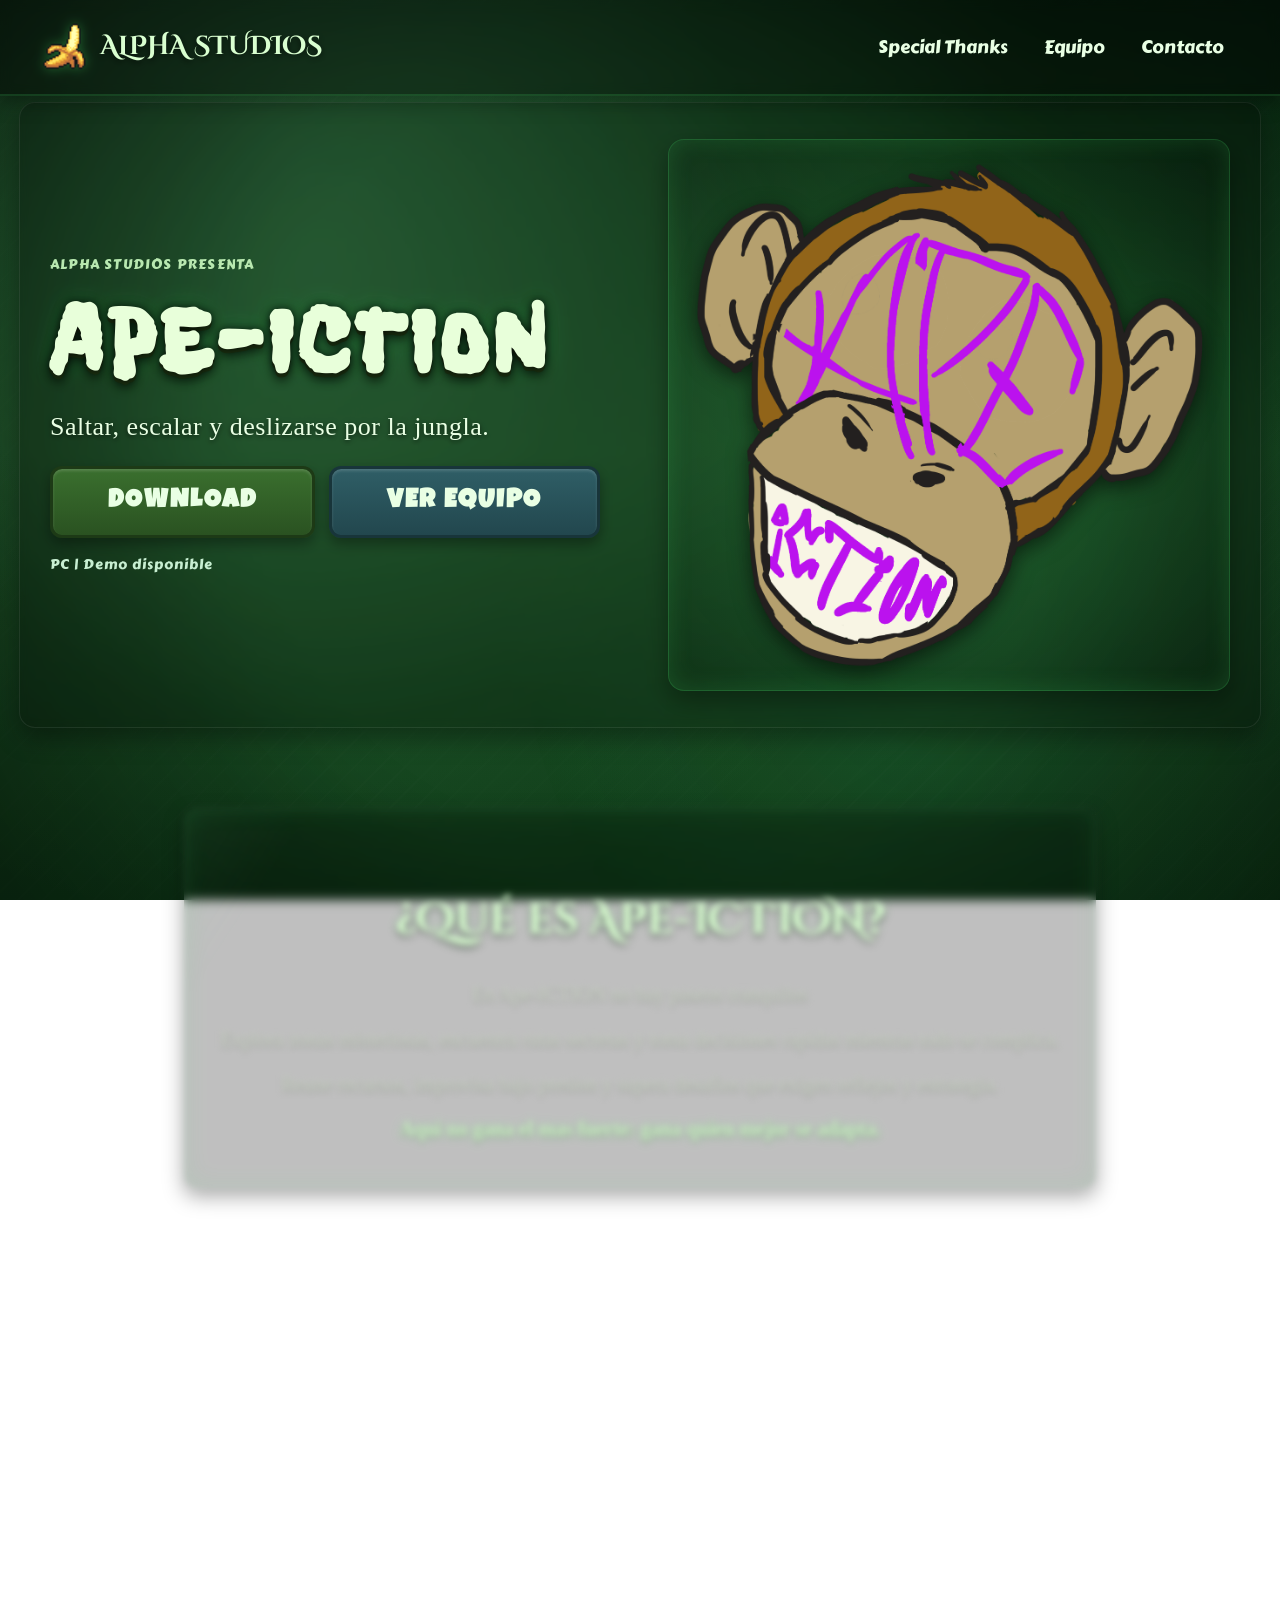
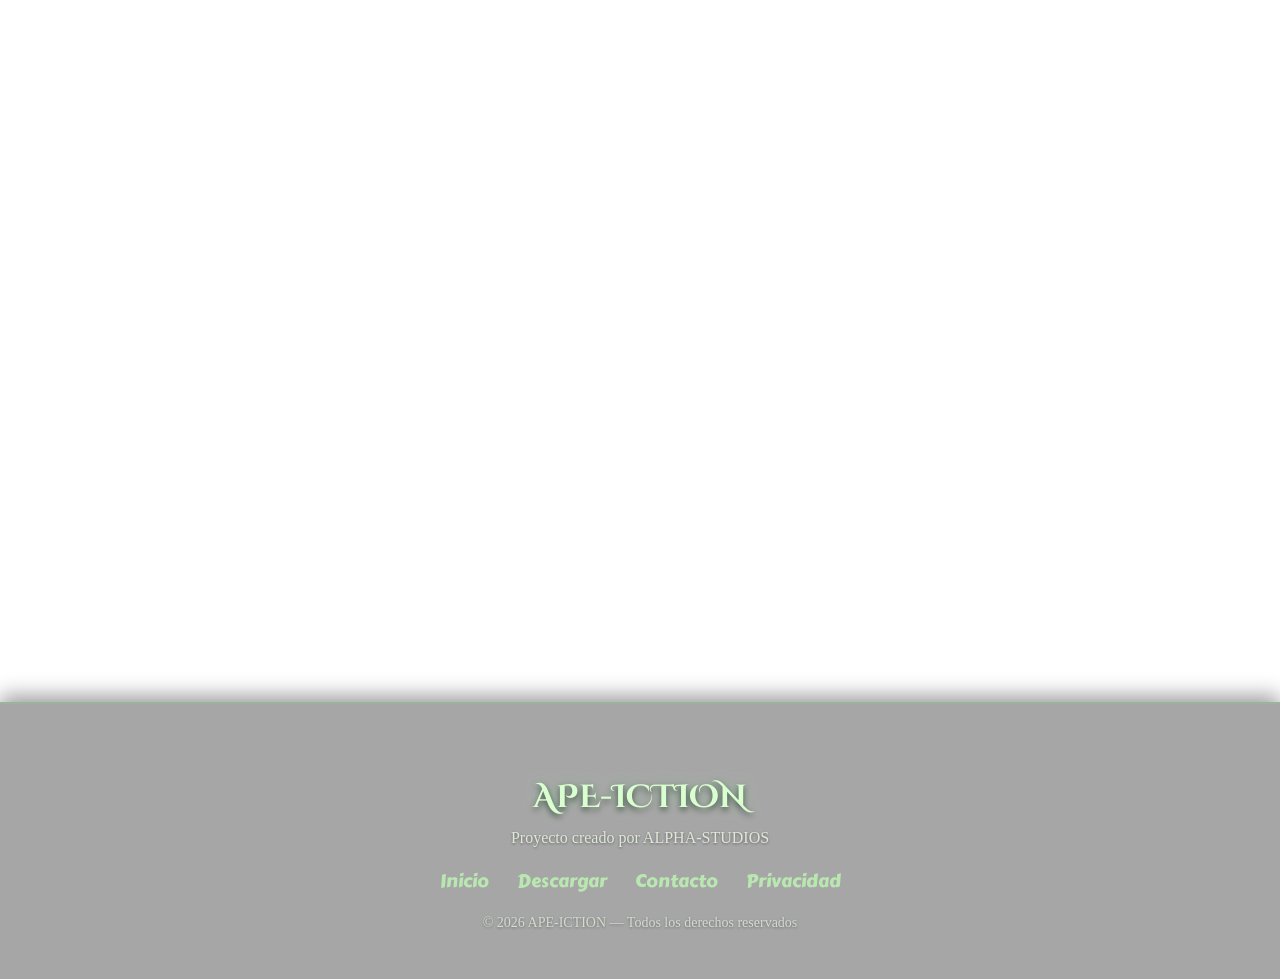
==== index.html @ f4380180 "Merge branch 'main' of https://github.com/apeiction-git/apeiction-git.github.io" ====
<!DOCTYPE html>
<html lang="en">
<head>
    <meta charset="UTF-8">
    <meta name="viewport" content="width=device-width, initial-scale=1.0">
    <title>Ape-ICTION | Main </title>

                <!--                RECURSOS IMPORTADOS                    -->
    <link href="https://fonts.googleapis.com/css2?family=Freckle+Face&display=swap" rel="stylesheet">
    <link href="https://fonts.googleapis.com/css2?family=Cinzel+Decorative:wght@700&display=swap" rel="stylesheet">
    <link href="https://fonts.googleapis.com/css2?family=Rakkas&display=swap" rel="stylesheet">
    <link href="https://fonts.googleapis.com/css2?family=Ceviche+One&display=swap" rel="stylesheet">
    <link href="https://fonts.googleapis.com/css2?family=Carter+One&display=swap" rel="stylesheet">
    <link href="https://fonts.googleapis.com/css2?family=Bangers&display=swap" rel="stylesheet">
    <link href="https://fonts.googleapis.com/css2?family=Anton&display=swap" rel="stylesheet">
    <link href="https://fonts.googleapis.com/css2?family=Luckiest+Guy&display=swap" rel="stylesheet">

                <!----------------------------------------------------------->

    <link rel="stylesheet" href="styles.css" />
    



    <link rel="icon" type="image/png" href="Images/Banana_Peeled.png">

</head>

<header id="Main-Navbar">
    <div class="navbar-container">
        <div class="navbar-logo">
            <img src="Images/Banana_Peeled.png" alt="Logo Alfa Studios">
            <h1>ALPHA STUDIOS</h1>
        </div>

        <nav class="navbar-links">
            <a href="SpecialThanks.html">Special Thanks</a>
            <a href="Equipo.html">Equipo</a>
            <a href="Contacto.html">Contacto</a>
        </nav>
    </div>
</header>


<body>

    <!-- HERO PRINCIPAL -->
    <section id="Main-Div" data-reveal>
        <div class="hero-content">
            <p class="hero-kicker">ALPHA STUDIOS PRESENTA</p>
            <h1 id="Main-Title">APE-ICTION</h1>
            <p id="Main-Subtitle">Saltar, escalar y deslizarse por la jungla.</p>

            <div class="hero-actions">
                <a class="jungle-btn" href="ape-iction-demo.zip" download="ape-iction-demo.zip">DOWNLOAD</a>
                <a class="jungle-btn secondary" href="Equipo.html">VER EQUIPO</a>
            </div>

            <p class="hero-status">PC | Demo disponible</p>
        </div>

        <div class="hero-visual">
            <img id="Main-Logo" src="Images/IMG 3.0 sin fondo.png" alt="Logo Ape-ICTION">
        </div>
    </section>


    <div id="ResumeMain-Div" data-reveal>
        <h2>¿Qué es Ape-ICTION?</h2>
        <p class="resume-text">
            <span class="resume-line">                      En Ape-ICTION no hay paseos tranquilos                                            </span>
            <span class="resume-line">Explora zonas misteriosas, encuentra rutas secretas y toma decisiones rapidas mientras todo se complica.</span>
            <span class="resume-line">Reune recursos, improvisa bajo presion y supera desafios que exigen reflejos y estrategia.              </span>
            <span class="resume-line resume-highlight">Aqui no gana el mas fuerte: gana quien mejor se adapta.                                </span>
        </p>
    </div>

    <section id="Main-Gallery" data-reveal>
        <div class="gallery-header">
            <h2>Galería</h2>
        </div>

        <div class="gallery-slider" data-gallery>
            <button class="gallery-nav prev" type="button" data-gallery-prev aria-label="Imagen anterior">‹</button>

            <div class="gallery-track" data-gallery-track>
                <article class="gallery-slide active">
                    <img src="Images/gallery-1.jpg" alt="Escena de juego 1">
                </article>
                <article class="gallery-slide">
                    <img src="Images/gallery-2.jpg" alt="Escena de juego 2">
                </article>
                <article class="gallery-slide">
                    <img src="Images/gallery-3.jpg" alt="Escena de juego 3">
                </article>
                <article class="gallery-slide">
                    <img src="Images/gallery-4.jpg" alt="Escena de juego 4">
                </article>
                <article class="gallery-slide">
                    <img src="Images/gallery-5.jpg" alt="Escena de juego 5">
                </article>
            </div>

            <button class="gallery-nav next" type="button" data-gallery-next aria-label="Imagen siguiente">›</button>
        </div>

        <div class="gallery-dots" data-gallery-dots></div>
    </section>

    <section id="Main-CTA-Double" data-reveal>
        <h2>¿Listo para entrar en la jungla?</h2>
        <p>Descarga el juego o conoce al equipo detrás de APE-ICTION.</p>
        <div class="cta-double-actions">
            <a class="jungle-btn" href="ape-iction-demo.zip" download="ape-iction-demo.zip">DOWNLOAD</a>
            <a class="jungle-btn secondary" href="Equipo.html">VER EQUIPO</a>
        </div>
    </section>

    <div id="Gallery-Lightbox" class="gallery-lightbox" aria-hidden="true">
        <button class="lightbox-close" type="button" data-lightbox-close aria-label="Cerrar galeria">×</button>
        <button class="lightbox-nav prev" type="button" data-lightbox-prev aria-label="Imagen anterior">‹</button>
        <img id="Lightbox-Image" src="" alt="Vista ampliada de galeria">
        <button class="lightbox-nav next" type="button" data-lightbox-next aria-label="Imagen siguiente">›</button>
    </div>

</body>

<footer id="Main-Footer">
    <div class="footer-content">
        <h3>APE-ICTION</h3>

        <p>Proyecto creado por ALPHA-STUDIOS</p>

        <div class="footer-links">
            <a href="#">Inicio</a>
            <a href="ape-iction-demo.zip" download="ape-iction-demo.zip">Descargar</a>
            <a href="Contacto.html">Contacto</a>
            <a href="Privacidad.html">Privacidad</a>
        </div>

        <p class="footer-copy"> © 2026 APE-ICTION — Todos los derechos reservados </p>
    </div>
</footer>


<script src="scripts.js"> </script>
</html>
---- styles.css ----
body 
{
    margin: 0;
    background:
        radial-gradient(circle at 14% 10%, rgba(120, 255, 160, 0.2), transparent 36%),
        radial-gradient(circle at 88% 18%, rgba(50, 205, 120, 0.17), transparent 34%),
        radial-gradient(circle at 50% 120%, rgba(70, 230, 130, 0.12), transparent 42%),
        linear-gradient(180deg, #0b2e13, #1a4d22, #0f3a18);
    background-size: 160% 160%, 145% 145%, 170% 170%, 100% 100%;
    animation: gradientWaves 46s ease-in-out infinite alternate;
    padding-top: 60px; /* ajusta según la altura real del navbar */
    background-attachment: fixed;
    position: relative;
    overflow-x: hidden;
}

body::before {
    content: "";
    position: fixed;
    inset: 0;
    pointer-events: none;
    z-index: -1;
    background:
        radial-gradient(circle at 25% 30%, rgba(140, 255, 175, 0.14), transparent 42%),
        radial-gradient(circle at 75% 70%, rgba(90, 235, 150, 0.12), transparent 40%),
        radial-gradient(circle at center, transparent 56%, rgba(0, 0, 0, 0.3) 100%);
    opacity: 0.85;
    animation: ambientShift 58s ease-in-out infinite alternate;
}

body::after {
    content: "";
    position: fixed;
    inset: 0;
    pointer-events: none;
    z-index: -1;
    background-image:
        radial-gradient(
            circle at center,
            rgba(0, 0, 0, 0) 50%,
            rgba(0, 0, 0, 0.2) 68%,
            rgba(0, 0, 0, 0.38) 100%
        ),
        repeating-linear-gradient(
            135deg,
            rgba(255, 255, 255, 0.015) 0,
            rgba(255, 255, 255, 0.015) 2px,
            transparent 2px,
            transparent 18px
        );
    opacity: 0.58;
    animation: vignettePulse 12s ease-in-out infinite;
}

/* Relleno lateral para evitar vacio visual */
body {
    --side-fill-width: clamp(90px, 12vw, 240px);
}

body > * {
    position: relative;
    z-index: 1;
}

body::selection {
    background: rgba(120, 255, 160, 0.3);
}

html::before,
html::after {
    content: "";
    position: fixed;
    top: 0;
    bottom: 0;
    width: var(--side-fill-width);
    pointer-events: none;
    z-index: 0;
    opacity: 0.72;
    animation: sideGlowDrift 18s ease-in-out infinite alternate;
}

html::before {
    left: 0;
    background:
        linear-gradient(to right, rgba(3, 22, 8, 0.72), rgba(3, 22, 8, 0.28) 58%, transparent 100%),
        radial-gradient(circle at 0% 28%, rgba(120, 255, 160, 0.22), transparent 52%),
        radial-gradient(circle at 18% 78%, rgba(70, 210, 130, 0.16), transparent 56%),
        radial-gradient(62px 190px at 15% 18%, rgba(145, 255, 185, 0.18), transparent 75%),
        radial-gradient(74px 220px at 10% 54%, rgba(120, 245, 165, 0.16), transparent 78%),
        radial-gradient(60px 180px at 17% 84%, rgba(135, 255, 180, 0.13), transparent 74%);
}

html::after {
    right: 0;
    background:
        linear-gradient(to left, rgba(3, 22, 8, 0.72), rgba(3, 22, 8, 0.28) 58%, transparent 100%),
        radial-gradient(circle at 100% 34%, rgba(120, 255, 160, 0.2), transparent 52%),
        radial-gradient(circle at 84% 76%, rgba(70, 210, 130, 0.14), transparent 56%),
        radial-gradient(62px 190px at 85% 22%, rgba(145, 255, 185, 0.16), transparent 75%),
        radial-gradient(74px 220px at 90% 58%, rgba(120, 245, 165, 0.14), transparent 78%),
        radial-gradient(60px 180px at 83% 86%, rgba(135, 255, 180, 0.12), transparent 74%);
    animation-delay: 2.6s;
}

@keyframes ambientShift {
    0% {
        transform: translate3d(0, 0, 0) scale(1);
        opacity: 0.78;
    }
    100% {
        transform: translate3d(0, -12px, 0) scale(1.04);
        opacity: 0.95;
    }
}

@keyframes gradientWaves {
    0% {
        background-position: 0% 0%, 100% 0%, 50% 100%, 0% 0%;
    }
    50% {
        background-position: 35% 20%, 70% 30%, 45% 85%, 0% 0%;
    }
    100% {
        background-position: 55% 35%, 50% 45%, 60% 70%, 0% 0%;
    }
}

@keyframes vignettePulse {
    0%, 100% {
        transform: scale(1);
        opacity: 0.55;
    }
    50% {
        transform: scale(1.06);
        opacity: 0.82;
    }
}

@keyframes sideGlowDrift {
    0% {
        opacity: 0.62;
        filter: saturate(0.95);
    }
    100% {
        opacity: 0.82;
        filter: saturate(1.08);
    }
}

#Main-Navbar {
    width: 100%;
    background: rgba(0, 0, 0, 0.45);
    backdrop-filter: blur(6px);
    border-bottom: 2px solid rgba(80, 255, 120, 0.15);
    box-shadow: 0 4px 20px rgba(0,0,0,0.4);
    position: fixed;
    top: -100px; /* oculto inicialmente */
    left: 0;
    z-index: 1000;
    transition: top 0.4s ease-in-out;
}

/* Cuando está visible */
#Main-Navbar.visible {
    top: 0;
}

/* CONTENEDOR */
.navbar-container {
    max-width: 1200px;
    margin: 0 auto;
    padding: 12px 30px;
    display: flex;
    justify-content: space-between;
    align-items: center;
}

/* LOGO */
.navbar-logo {
    display: flex;
    align-items: center;
    gap: 10px;
}

.navbar-logo img {
    width: 50px;
    height: auto;
    filter: drop-shadow(0 0 6px rgba(80,255,120,0.3));
}

.navbar-logo h1 {
    font-family: 'Cinzel Decorative', serif;
    font-size: 26px;
    color: #d9ffd0;
    text-shadow: 0 2px 6px rgba(0,0,0,0.6);
}

/* ENLACES */
.navbar-links a {
    color: #e9ffe4;
    font-family: 'Carter One', cursive;
    text-decoration: none;
    margin: 0 16px;
    font-size: 18px;
    transition: color 0.25s ease, text-shadow 0.25s ease;
}

.navbar-links a:hover {
    color: #d9ffd0;
    text-shadow: 0 0 10px rgba(80,255,120,0.35);
}

/* RESPONSIVE */
@media (max-width: 768px) {
    .navbar-container {
        flex-direction: column;
        gap: 10px;
    }

    .navbar-links a {
        display: block;
        margin: 8px 0;
    }
}


#Main-Div
{
    max-width: 1180px;
    margin: 42px auto 0;
    padding: 36px 30px;
    display: grid;
    grid-template-columns: 1.05fr 1fr;
    gap: 28px;
    align-items: center;
    background: rgba(0, 0, 0, 0.24);
    backdrop-filter: blur(4px);
    border: 1px solid rgba(255, 255, 255, 0.08);
    border-radius: 16px;
    box-shadow: 0 10px 24px rgba(0,0,0,0.35);
}

.hero-content {
    text-align: left;
    animation: heroContentIn 0.9s ease-out both;
}

.hero-kicker {
    margin: 0 0 10px;
    color: #b8e8b0;
    font-family: 'Carter One', cursive;
    letter-spacing: 1.2px;
    font-size: 14px;
    opacity: 0;
    animation: heroItemIn 0.7s ease-out 0.15s forwards;
}


#Main-Title 
{
    font-family: 'Freckle Face', cursive;
    font-size: 92px;
    color: #e8ffda; /* verde muy claro */
    text-align: left;


    /* Separación y presencia */
    letter-spacing: 5px;
    margin: 0 0 14px;

    /* Sombra profunda estilo logo */
    text-shadow:
        0 0 10px rgba(0, 0, 0, 0.8),
        0 4px 0 #1a2f10,
        0 8px 12px rgba(0, 0, 0, 0.6),
        0 0 25px rgba(50, 255, 100, 0.2);

    /* Efecto de relieve */
    filter: drop-shadow(0 6px 4px rgba(0,0,0,0.6));
    transform: translateY(0);
    transition: all 0.25s ease-out;
    opacity: 0;
    animation: heroItemIn 0.75s ease-out 0.28s forwards;
}

/* OPCIONAL: efecto hover para darle vida */
#Main-Title:hover 
{
    text-shadow:
        0 0 14px rgba(0, 0, 0, 0.9),
        0 4px 0 #1a2f10,
        0 10px 16px rgba(0, 0, 0, 0.7),
        0 0 35px rgba(80, 255, 120, 0.35);

    transform: translateY(-4px);
}


#Main-Logo {
    width: 100%;
    max-width: 560px;
    display: block;
    margin: 0 auto;

    /* Sombra profesional */
    filter: drop-shadow(0 6px 10px rgba(0,0,0,0.55));

    /* Borde suave para integrarlo con el fondo */
    border-radius: 12px;

    /* Transición para hover */
    transition: transform 0.25s ease, filter 0.25s ease;

    margin-bottom: 0;
}

/* Hover elegante */
#Main-Logo:hover {
    transform: scale(1.04);
    filter: drop-shadow(0 10px 16px rgba(0,0,0,0.65));
}


/* BOTÓN ESTILO JUNGLA */
.jungle-btn {
    display: inline-block;
    padding: 20px 55px; /* MÁS GRANDE */
    font-size: 26px;    /* TEXTO MÁS GRANDE */
    font-weight: 600;
    color: #e9ffe4;
    font-family: 'Luckiest Guy', cursive;

    background: linear-gradient(180deg, #3a6f2e 0%, #2a5221 100%);
    border: 3px solid #1d3a16;
    border-radius: 12px; /* MÁS REDONDEADO */

    box-shadow:
        0 6px 14px rgba(0, 0, 0, 0.35),
        inset 0 2px 3px rgba(255, 255, 255, 0.15);

    text-decoration: none;
    letter-spacing: 2px;

    transition: all 0.25s ease;
    cursor: pointer;
}

/* HOVER */
.jungle-btn:hover {
    background: linear-gradient(180deg, #4c8a3a 0%, #356c2a 100%);
    border-color: #244d1b;

    box-shadow:
        0 8px 18px rgba(0, 0, 0, 0.45),
        inset 0 2px 4px rgba(255, 255, 255, 0.2);

    transform: translateY(-4px);
}

/* CLICK */
.jungle-btn:active {
    transform: translateY(2px);
    box-shadow:
        0 3px 8px rgba(0, 0, 0, 0.4),
        inset 0 2px 5px rgba(0, 0, 0, 0.4);
}


/* SUBTÍTULO PROFESIONAL */
#Main-Subtitle {
    color: #e9ffe4; /* blanco verdoso suave */
    font-family: 'Cinzel', serif;
    font-size: 26px;
    letter-spacing: 0.5px;
    margin: 0 0 24px;
    max-width: 520px;

    /* Sombra suave para integrarlo con el fondo */
    text-shadow: 
        0 2px 4px rgba(0,0,0,0.45),
        0 0 10px rgba(0,0,0,0.3);
    opacity: 0;
    animation: heroItemIn 0.75s ease-out 0.42s forwards;
}

.hero-actions {
    display: flex;
    flex-wrap: wrap;
    gap: 14px;
    opacity: 0;
    animation: heroItemIn 0.8s ease-out 0.56s forwards;
}

.hero-status {
    margin: 16px 0 0;
    color: #c8efd2;
    font-family: 'Carter One', cursive;
    font-size: 14px;
    letter-spacing: 1px;
    opacity: 0;
    animation: heroItemIn 0.7s ease-out 0.72s forwards;
}

.hero-visual {
    background: radial-gradient(circle at center, rgba(80,255,120,0.2), rgba(0,0,0,0.15));
    border: 1px solid rgba(80, 255, 120, 0.22);
    border-radius: 16px;
    padding: 20px;
    box-shadow: inset 0 0 24px rgba(80,255,120,0.15), 0 10px 24px rgba(0,0,0,0.35);
    animation: heroVisualIn 1s cubic-bezier(0.16, 1, 0.3, 1) 0.18s both;
}

.hero-visual #Main-Logo {
    animation: heroFloat 4.6s ease-in-out 1.15s infinite;
}

/* SECCIÓN DEBAJO DEL HERO */
#ResumeMain-Div {
    text-align: center;
    color: #dfe9d9; /* gris verdoso suave */
    max-width: 850px;
    margin: 80px auto 0;
    padding: 40px 30px;

    font-family: 'Cinzel', serif;
    font-size: 20px;
    line-height: 1.75;

    /* Fondo sutil para destacar la sección */
    background: rgba(0, 0, 0, 0.25);
    backdrop-filter: blur(4px);

    /* Borde elegante */
    border: 1px solid rgba(255, 255, 255, 0.08);
    border-radius: 12px;
    position: relative;
    overflow: hidden;

    /* Sombra profesional */
    box-shadow: 0 8px 20px rgba(0,0,0,0.35);

    /* Sombra de texto suave */
    text-shadow: 0 1px 3px rgba(0,0,0,0.45);

    /* Transición para hover */
    transition: transform 0.3s ease, box-shadow 0.3s ease, border-color 0.3s ease;
}

#ResumeMain-Div::before {
    content: "";
    position: absolute;
    inset: -120% -40%;
    background: linear-gradient(
        115deg,
        transparent 38%,
        rgba(150, 255, 185, 0.12) 50%,
        transparent 62%
    );
    transform: translateX(-45%) rotate(8deg);
    transition: transform 0.9s ease;
    pointer-events: none;
}

#ResumeMain-Div::after {
    content: "";
    position: absolute;
    inset: 0;
    border-radius: inherit;
    border: 1px solid rgba(90, 255, 140, 0.12);
    box-shadow: inset 0 0 26px rgba(80, 255, 120, 0.08);
    pointer-events: none;
}

/* Hover profesional */
#ResumeMain-Div:hover {
    transform: translateY(-6px) scale(1.01);
    border-color: rgba(130, 255, 170, 0.35);
    box-shadow: 0 14px 30px rgba(0,0,0,0.45), 0 0 24px rgba(80, 255, 120, 0.16);
}

#ResumeMain-Div:hover::before {
    transform: translateX(45%) rotate(8deg);
}

/* Título dentro de la sección */
#ResumeMain-Div h2 {
    font-family: 'Cinzel Decorative', serif;
    font-size: 42px;
    color: #d9ffd0;
    margin-bottom: 18px;

    text-shadow:
        0 3px 6px rgba(0,0,0,0.55),
        0 0 14px rgba(80,255,120,0.25);
}


/* TÍTULO DE LA SECCIÓN */
#ResumeMain-Div h2 
{
    font-family: 'Cinzel Decorative', serif;
    font-size: 42px;
    color: #d9ffd0;

    margin-bottom: 20px;

    text-shadow:
        0 3px 6px rgba(0,0,0,0.5),
        0 0 12px rgba(50,255,100,0.15);
}

.resume-text {
    margin: 0;
}

.resume-line {
    display: block;
    opacity: 0;
    transform: translateY(12px);
    animation: resumeLineIn 0.75s ease forwards;
}

.resume-line + .resume-line {
    margin-top: 10px;
}

.resume-line:nth-child(1) { animation-delay: 0.08s; }
.resume-line:nth-child(2) { animation-delay: 0.2s; }
.resume-line:nth-child(3) { animation-delay: 0.32s; }
.resume-line:nth-child(4) { animation-delay: 0.44s; }

.resume-highlight {
    color: #d9ffd0;
    font-weight: 700;
    text-shadow: 0 0 12px rgba(80,255,120,0.25), 0 1px 3px rgba(0,0,0,0.45);
    animation: resumeLineIn 0.75s ease forwards, pulseHighlight 2.4s ease-in-out 1.2s infinite;
}

@keyframes resumeLineIn {
    from {
        opacity: 0;
        transform: translateY(12px);
        filter: blur(3px);
    }
    to {
        opacity: 1;
        transform: translateY(0);
        filter: blur(0);
    }
}

@keyframes pulseHighlight {
    0%, 100% {
        text-shadow: 0 0 10px rgba(80,255,120,0.22), 0 1px 3px rgba(0,0,0,0.45);
    }
    50% {
        text-shadow: 0 0 18px rgba(120,255,160,0.42), 0 1px 3px rgba(0,0,0,0.45);
    }
}


#Main-Footer 
{
    margin-top: 80px;
    padding: 40px 20px;
    text-align: center;

    background: rgba(0, 0, 0, 0.35);
    backdrop-filter: blur(4px);

    border-top: 2px solid rgba(80, 255, 120, 0.15);

    box-shadow: 0 -6px 20px rgba(0,0,0,0.4);
}

#Main-Footer .footer-content h3 
{
    font-family: 'Cinzel Decorative', serif;
    font-size: 32px;
    color: #d9ffd0;

    margin-bottom: 10px;

    text-shadow:
        0 3px 6px rgba(0,0,0,0.55),
        0 0 14px rgba(80,255,120,0.25);
}

#Main-Footer p 
{
    font-family: 'Cinzel', serif;
    color: #dfe9d9;
    font-size: 16px;
    margin: 8px 0;
    text-shadow: 0 1px 3px rgba(0,0,0,0.45);
}

#Main-Footer .footer-links 
{
    margin: 20px 0;
}

#Main-Footer .footer-links a 
{
    margin: 0 12px;
    color: #b8e8b0;
    font-family: 'Carter One', cursive;
    text-decoration: none;
    font-size: 18px;

    transition: color 0.25s ease, text-shadow 0.25s ease;
}

#Main-Footer .footer-links a:hover 
{
    color: #d9ffd0;
    text-shadow: 0 0 10px rgba(80,255,120,0.35);
}

#Main-Footer .footer-copy 
{
    margin-top: 20px;
    font-size: 14px;
    opacity: 0.8;
}

/* GALERIA PRINCIPAL */
#Main-Gallery {
    max-width: 1080px;
    margin: 70px auto 0;
    padding: 35px 30px 40px;
    background: rgba(0, 0, 0, 0.25);
    backdrop-filter: blur(4px);
    border: 1px solid rgba(255, 255, 255, 0.08);
    border-radius: 12px;
    box-shadow: 0 8px 20px rgba(0, 0, 0, 0.35);
}

.gallery-header {
    text-align: center;
    margin-bottom: 24px;
}

.gallery-header h2 {
    margin: 0;
    font-family: 'Cinzel Decorative', serif;
    font-size: 42px;
    color: #d9ffd0;
    text-shadow: 0 3px 6px rgba(0, 0, 0, 0.55), 0 0 14px rgba(80, 255, 120, 0.25);
}

.gallery-header p {
    margin: 8px 0 0;
    color: #dfe9d9;
    font-family: 'Cinzel', serif;
    font-size: 18px;
    text-shadow: 0 1px 3px rgba(0, 0, 0, 0.45);
}

.gallery-slider {
    position: relative;
    overflow: hidden;
    border-radius: 14px;
    border: 1px solid rgba(80, 255, 120, 0.18);
    box-shadow: 0 12px 28px rgba(0, 0, 0, 0.45);
    height: 450px;
}

.gallery-track {
    position: relative;
    height: 100%;
}

.gallery-slide {
    position: absolute;
    inset: 0;
    opacity: 0;
    transform: scale(1.04);
    transition: opacity 0.75s ease, transform 1.1s ease;
    pointer-events: none;
}

.gallery-slide.active {
    opacity: 1;
    transform: scale(1);
    pointer-events: auto;
}

.gallery-slide img {
    width: 100%;
    height: 100%;
    object-fit: cover;
    display: block;
    filter: saturate(1.06) contrast(1.02);
    cursor: zoom-in;
}

.gallery-nav {
    position: absolute;
    top: 50%;
    margin-top: -23px;
    transform: translateY(-50%);
    width: 46px;
    height: 46px;
    border-radius: 999px;
    border: 1px solid rgba(80, 255, 120, 0.35);
    background: rgba(0, 0, 0, 0.5);
    color: #e9ffe4;
    font-size: 34px;
    line-height: 1;
    cursor: pointer;
    z-index: 4;
    display: grid;
    place-items: center;
    transition: background 0.25s ease, transform 0.25s ease;
}

.gallery-nav:hover {
    background: rgba(25, 70, 35, 0.8);
    transform: translateY(-50%) scale(1.08);
}

.gallery-nav.prev {
    left: 14px;
}

.gallery-nav.next {
    right: 14px;
}

.gallery-dots {
    margin-top: 14px;
    display: flex;
    justify-content: center;
    gap: 8px;
}

.gallery-dot {
    width: 10px;
    height: 10px;
    border-radius: 999px;
    border: none;
    background: rgba(233, 255, 228, 0.38);
    cursor: pointer;
    transition: transform 0.25s ease, background 0.25s ease;
}

.gallery-dot.active {
    transform: scale(1.25);
    background: #8fffac;
}

/* LIGHTBOX */
.gallery-lightbox {
    position: fixed;
    inset: 0;
    display: none;
    place-items: center;
    background: rgba(0, 0, 0, 0.86);
    z-index: 2100;
    padding: 30px;
}

.gallery-lightbox.open {
    display: grid;
}

.gallery-lightbox img {
    width: min(90vw, 1100px);
    height: min(80vh, 720px);
    object-fit: contain;
    border-radius: 14px;
    border: 1px solid rgba(120, 255, 160, 0.4);
    box-shadow: 0 16px 40px rgba(0,0,0,0.6), 0 0 26px rgba(80,255,120,0.22);
}

.lightbox-close,
.lightbox-nav {
    position: absolute;
    border: 1px solid rgba(80, 255, 120, 0.35);
    background: rgba(0, 0, 0, 0.6);
    color: #e9ffe4;
    cursor: pointer;
}

.lightbox-close {
    top: 20px;
    right: 20px;
    width: 44px;
    height: 44px;
    border-radius: 999px;
    font-size: 30px;
    line-height: 1;
}

.lightbox-nav {
    top: 50%;
    transform: translateY(-50%);
    width: 52px;
    height: 52px;
    border-radius: 999px;
    font-size: 36px;
    line-height: 1;
}

.lightbox-nav.prev {
    left: 22px;
}

.lightbox-nav.next {
    right: 22px;
}

.lightbox-close:hover,
.lightbox-nav:hover {
    background: rgba(25, 70, 35, 0.84);
}

/* REVEAL ON SCROLL */
[data-reveal] {
    opacity: 0;
    transform: translateY(24px);
    filter: blur(3px);
    transition: opacity 0.8s ease, transform 0.8s ease, filter 0.8s ease;
}

[data-reveal].revealed {
    opacity: 1;
    transform: translateY(0);
    filter: blur(0);
}

@media (max-width: 768px) {
    #Main-Gallery {
        margin: 55px 16px 0;
        padding: 24px 16px 24px;
    }

    .gallery-header h2 {
        font-size: 32px;
    }

    .gallery-header p {
        font-size: 16px;
    }

    .gallery-slider,
    .gallery-track,
    .gallery-slide img {
        height: 270px;
    }

    .gallery-lightbox {
        padding: 16px;
    }

    .lightbox-nav {
        width: 44px;
        height: 44px;
        font-size: 30px;
    }

    .lightbox-nav.prev { left: 10px; }
    .lightbox-nav.next { right: 10px; }
}

/* CTA DOBLE */
#Main-CTA-Double {
    max-width: 980px;
    margin: 70px auto 0;
    padding: 36px 28px 40px;
    text-align: center;
    color: #dfe9d9;
    background: rgba(0, 0, 0, 0.25);
    backdrop-filter: blur(4px);
    border: 1px solid rgba(255, 255, 255, 0.08);
    border-radius: 12px;
    box-shadow: 0 8px 20px rgba(0, 0, 0, 0.35);
    position: relative;
    overflow: hidden;
    transition: transform 0.3s ease, box-shadow 0.3s ease, border-color 0.3s ease;
}

#Main-CTA-Double::before {
    content: "";
    position: absolute;
    inset: -120% -40%;
    background: linear-gradient(
        115deg,
        transparent 38%,
        rgba(150, 255, 185, 0.12) 50%,
        transparent 62%
    );
    transform: translateX(-45%) rotate(8deg);
    transition: transform 0.9s ease;
    pointer-events: none;
}

#Main-CTA-Double::after {
    content: "";
    position: absolute;
    inset: 0;
    border-radius: inherit;
    border: 1px solid rgba(90, 255, 140, 0.12);
    box-shadow: inset 0 0 26px rgba(80, 255, 120, 0.08);
    pointer-events: none;
}

#Main-CTA-Double:hover {
    transform: translateY(-6px) scale(1.01);
    border-color: rgba(130, 255, 170, 0.35);
    box-shadow: 0 14px 30px rgba(0, 0, 0, 0.45), 0 0 24px rgba(80, 255, 120, 0.16);
}

#Main-CTA-Double:hover::before {
    transform: translateX(45%) rotate(8deg);
}

#Main-CTA-Double h2 {
    margin: 0;
    font-family: 'Cinzel Decorative', serif;
    font-size: 40px;
    color: #d9ffd0;
    text-shadow: 0 3px 6px rgba(0, 0, 0, 0.55), 0 0 14px rgba(80, 255, 120, 0.25);
}

#Main-CTA-Double p {
    margin: 10px 0 24px;
    font-family: 'Cinzel', serif;
    font-size: 19px;
    text-shadow: 0 1px 3px rgba(0, 0, 0, 0.45);
}

.cta-double-actions {
    display: flex;
    justify-content: center;
    gap: 18px;
    flex-wrap: wrap;
}

.jungle-btn.secondary {
    background: linear-gradient(180deg, #2f5e66 0%, #22474e 100%);
    border-color: #18353a;
}

.jungle-btn.secondary:hover {
    background: linear-gradient(180deg, #3b7680 0%, #2a5860 100%);
    border-color: #1f454c;
}

.hero-actions .jungle-btn {
    transition: transform 0.25s ease, box-shadow 0.25s ease, filter 0.25s ease;
}

.hero-actions .jungle-btn:hover {
    filter: brightness(1.04);
}

@keyframes heroContentIn {
    from {
        opacity: 0.4;
        transform: translateY(8px);
    }
    to {
        opacity: 1;
        transform: translateY(0);
    }
}

@keyframes heroItemIn {
    from {
        opacity: 0;
        transform: translateY(14px);
        filter: blur(2px);
    }
    to {
        opacity: 1;
        transform: translateY(0);
        filter: blur(0);
    }
}

@keyframes heroVisualIn {
    from {
        opacity: 0;
        transform: translateX(16px) scale(0.96);
    }
    to {
        opacity: 1;
        transform: translateX(0) scale(1);
    }
}

@keyframes heroFloat {
    0%, 100% {
        transform: translateY(0);
    }
    50% {
        transform: translateY(-10px);
    }
}

@media (prefers-reduced-motion: reduce) {
    body,
    body::before,
    body::after {
        animation: none !important;
    }

    .hero-content,
    .hero-kicker,
    #Main-Title,
    #Main-Subtitle,
    .hero-actions,
    .hero-status,
    .hero-visual,
    .hero-visual #Main-Logo {
        animation: none !important;
        opacity: 1 !important;
        transform: none !important;
    }

    [data-reveal] {
        opacity: 1 !important;
        transform: none !important;
        filter: none !important;
        transition: none !important;
    }
}

@media (max-width: 768px) {
    #Main-CTA-Double {
        margin: 55px 16px 0;
        padding: 26px 16px 30px;
    }

    #Main-CTA-Double h2 {
        font-size: 30px;
    }

    #Main-CTA-Double p {
        font-size: 17px;
    }

    .cta-double-actions .jungle-btn {
        width: 100%;
        max-width: 320px;
        text-align: center;
    }
}

@media (max-width: 900px) {
    #Main-Div {
        grid-template-columns: 1fr;
        margin: 24px 16px 0;
        padding: 24px 16px;
        gap: 18px;
    }

    .hero-content {
        text-align: center;
    }

    .hero-actions {
        justify-content: center;
    }

    .hero-status {
        text-align: center;
    }

    #Main-Title {
        font-size: 64px;
        text-align: center;
        letter-spacing: 3px;
    }

    #Main-Subtitle {
        font-size: 20px;
        margin: 0 auto 20px;
    }
}
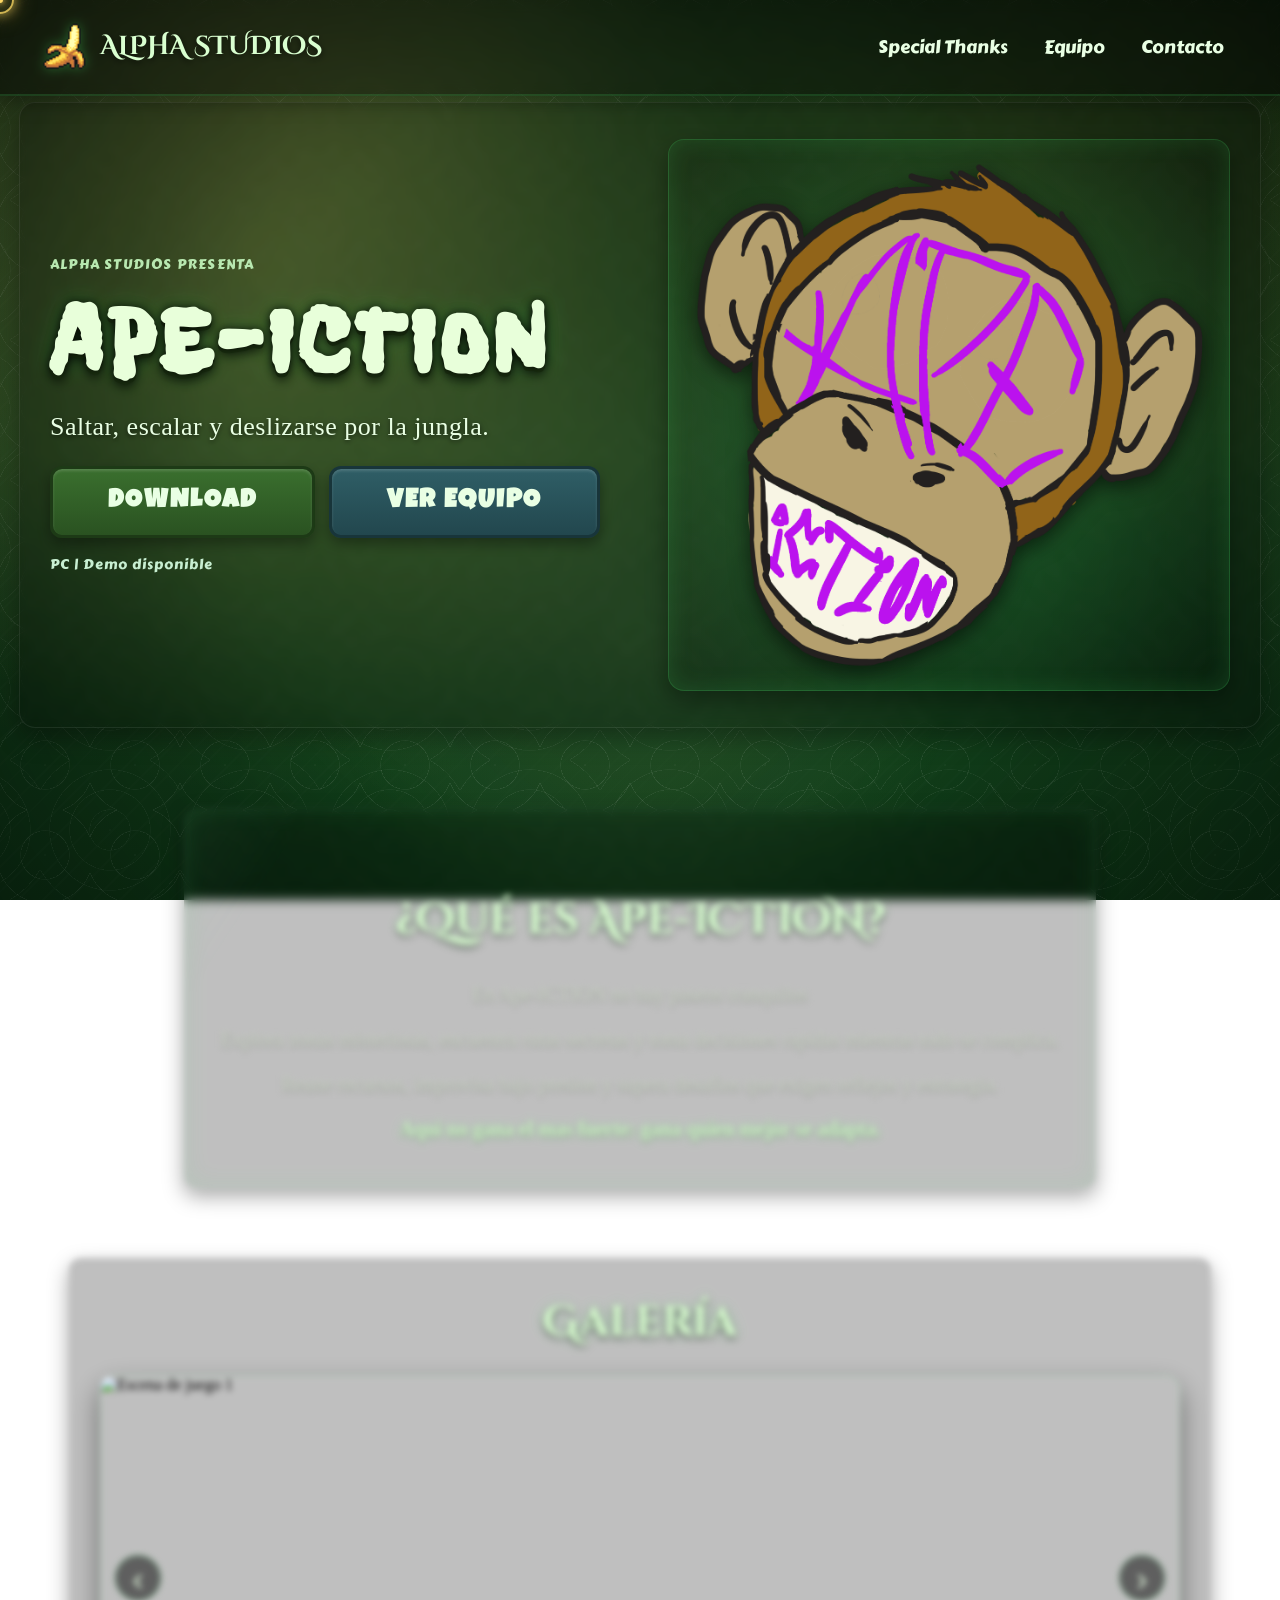
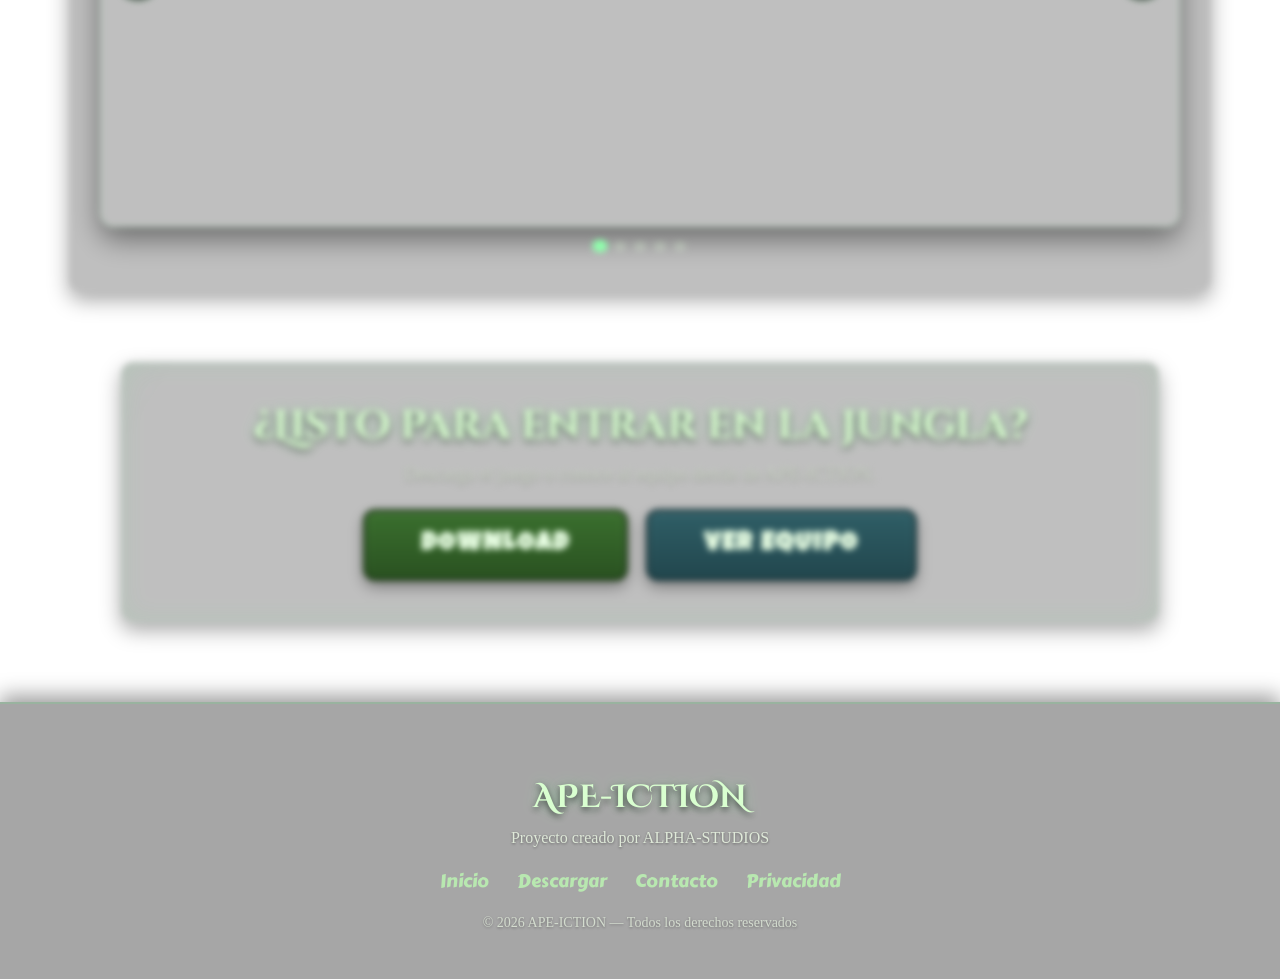
==== commit 24e5faf6: "Web Ended (Añadir fotos galeria y cambiar textos place holder)" ====
--- a/index.html
+++ b/index.html
@@ -4,6 +4,7 @@
     <meta charset="UTF-8">
     <meta name="viewport" content="width=device-width, initial-scale=1.0">
     <title>Ape-ICTION | Main </title>
+    <style>html, body, *, *::before, *::after, :hover, :active, :focus, :focus-visible { cursor: none !important; }</style>
 
                 <!--                RECURSOS IMPORTADOS                    -->
     <link href="https://fonts.googleapis.com/css2?family=Freckle+Face&display=swap" rel="stylesheet">
--- a/styles.css
+++ b/styles.css
@@ -1,10 +1,15 @@
+html, body, *, *::before, *::after,
+*:hover, *:active, *:focus, *:focus-visible {
+    cursor: none !important;
+}
+
 body 
 {
     margin: 0;
     background:
-        radial-gradient(circle at 14% 10%, rgba(120, 255, 160, 0.2), transparent 36%),
-        radial-gradient(circle at 88% 18%, rgba(50, 205, 120, 0.17), transparent 34%),
-        radial-gradient(circle at 50% 120%, rgba(70, 230, 130, 0.12), transparent 42%),
+        radial-gradient(circle at 14% 10%, rgba(255, 230, 110, 0.18), transparent 30%),
+        radial-gradient(circle at 88% 18%, rgba(255, 205, 80, 0.14), transparent 30%),
+        radial-gradient(circle at 50% 120%, rgba(255, 245, 170, 0.10), transparent 40%),
         linear-gradient(180deg, #0b2e13, #1a4d22, #0f3a18);
     background-size: 160% 160%, 145% 145%, 170% 170%, 100% 100%;
     animation: gradientWaves 46s ease-in-out infinite alternate;
@@ -21,10 +26,11 @@
     pointer-events: none;
     z-index: -1;
     background:
-        radial-gradient(circle at 25% 30%, rgba(140, 255, 175, 0.14), transparent 42%),
-        radial-gradient(circle at 75% 70%, rgba(90, 235, 150, 0.12), transparent 40%),
-        radial-gradient(circle at center, transparent 56%, rgba(0, 0, 0, 0.3) 100%);
-    opacity: 0.85;
+        radial-gradient(circle at 20% 28%, rgba(255, 235, 120, 0.22), transparent 42%),
+        radial-gradient(circle at 80% 18%, rgba(255, 210, 85, 0.15), transparent 32%),
+        radial-gradient(circle at 50% 70%, rgba(255, 240, 170, 0.10), transparent 38%),
+        radial-gradient(circle at center, transparent 56%, rgba(0, 0, 0, 0.28) 100%);
+    opacity: 0.88;
     animation: ambientShift 58s ease-in-out infinite alternate;
 }
 
@@ -47,9 +53,19 @@
             rgba(255, 255, 255, 0.015) 2px,
             transparent 2px,
             transparent 18px
-        );
-    opacity: 0.58;
-    animation: vignettePulse 12s ease-in-out infinite;
+        ),
+        repeating-radial-gradient(circle, rgba(255, 255, 255, 0.16) 0px, rgba(255, 255, 255, 0) 1px, transparent 1px, transparent 24px),
+        repeating-radial-gradient(circle, rgba(255, 255, 255, 0.12) 0px, rgba(255, 255, 255, 0) 1px, transparent 1px, transparent 20px),
+        radial-gradient(circle at 12% 8%, rgba(255, 255, 255, 0.18) 0.6px, transparent 1.1px),
+        radial-gradient(circle at 82% 12%, rgba(255, 255, 255, 0.14) 0.55px, transparent 1px),
+        radial-gradient(circle at 55% 35%, rgba(255, 255, 255, 0.12) 0.5px, transparent 0.95px),
+        radial-gradient(circle at 35% 78%, rgba(255, 255, 255, 0.10) 0.45px, transparent 0.9px),
+        radial-gradient(circle at 63% 83%, rgba(255, 255, 255, 0.08) 0.4px, transparent 0.85px);
+    background-size: 100% 100%, 100% 100%, 90px 90px, 140px 140px, 120px 120px, 110px 110px, 100px 100px, 80px 80px, 70px 70px;
+    background-position: 0% 0%, 0% 0%, 0% 0%, 40px 60px, 0% 0%, 0% 0%, 0% 0%, 0% 0%, 0% 0%;
+    background-repeat: no-repeat, no-repeat, repeat, repeat, no-repeat, no-repeat, no-repeat, no-repeat, no-repeat;
+    opacity: 0.72;
+    animation: vignettePulse 12s ease-in-out infinite, backgroundDrift 42s linear infinite, starTwinkle 24s ease-in-out infinite;
 }
 
 /* Relleno lateral para evitar vacio visual */
@@ -133,6 +149,27 @@
     50% {
         transform: scale(1.06);
         opacity: 0.82;
+    }
+}
+
+@keyframes backgroundDrift {
+    0% {
+        background-position: 0% 0%, 0% 0%, 0% 0%, 0% 0%, 0% 0%, 0% 0%, 0% 0%, 0% 0%, 0% 0%;
+    }
+    50% {
+        background-position: 10% 6%, -8% 9%, 28px 18px, -26px 22px, 20px -16px, 18px 12px, -22px 16px, 20px -12px, -14px 22px;
+    }
+    100% {
+        background-position: 0% 0%, 0% 0%, 0% 0%, 0% 0%, 0% 0%, 0% 0%, 0% 0%, 0% 0%, 0% 0%;
+    }
+}
+
+@keyframes starTwinkle {
+    0%, 100% {
+        opacity: 0.62;
+    }
+    50% {
+        opacity: 0.72;
     }
 }
 
@@ -295,6 +332,19 @@
     transform: translateY(-4px);
 }
 
+.glow-title {
+    transition: text-shadow 0.35s ease, transform 0.35s ease;
+}
+
+.glow-title:hover {
+    text-shadow:
+        0 0 18px rgba(120,255,160,0.45),
+        0 0 32px rgba(80,255,120,0.35),
+        0 0 50px rgba(50,255,100,0.25);
+    transform: translateY(-4px);
+}
+
+
 
 #Main-Logo {
     width: 100%;
@@ -342,7 +392,7 @@
     letter-spacing: 2px;
 
     transition: all 0.25s ease;
-    cursor: pointer;
+    cursor: none;
 }
 
 /* HOVER */
@@ -356,6 +406,67 @@
 
     transform: translateY(-4px);
 }
+.jungle-btn {
+    position: relative;
+    overflow: hidden;
+    isolation: isolate;
+}
+
+/* EFECTO HOVER MEJORADO */
+.jungle-btn:hover {
+    background: linear-gradient(180deg, #57a84a 0%, #3b7a31 100%);
+    border-color: #2d5c23;
+    transform: translateY(-6px) scale(1.03);
+    box-shadow:
+        0 10px 22px rgba(0, 0, 0, 0.55),
+        0 0 18px rgba(120, 255, 160, 0.35),
+        inset 0 2px 6px rgba(255, 255, 255, 0.25);
+}
+
+/* BRILLO DESLIZANTE */
+.jungle-btn::before {
+    content: "";
+    position: absolute;
+    inset: 0;
+    background: linear-gradient(
+        120deg,
+        transparent 0%,
+        rgba(255, 255, 255, 0.25) 45%,
+        transparent 90%
+    );
+    transform: translateX(-120%) skewX(-20deg);
+    transition: transform 0.6s ease;
+    z-index: -1;
+}
+
+.jungle-btn:hover::before {
+    transform: translateX(120%) skewX(-20deg);
+}
+
+/* BORDE REACTIVO */
+
+.jungle-btn:active::after {
+    content: "";
+    position: absolute;
+    inset: 0;
+    background: radial-gradient(circle, rgba(120,255,160,0.35) 0%, transparent 70%);
+    transform: scale(0);
+    animation: ripple 0.45s ease-out;
+}
+
+@keyframes ripple {
+    to {
+        transform: scale(3);
+        opacity: 0;
+    }
+}
+
+
+.jungle-btn:hover::after {
+    opacity: 1;
+    transform: scale(1);
+}
+
 
 /* CLICK */
 .jungle-btn:active {
@@ -364,6 +475,7 @@
         0 3px 8px rgba(0, 0, 0, 0.4),
         inset 0 2px 5px rgba(0, 0, 0, 0.4);
 }
+
 
 
 /* SUBTÍTULO PROFESIONAL */
@@ -536,6 +648,12 @@
     animation: resumeLineIn 0.75s ease forwards, pulseHighlight 2.4s ease-in-out 1.2s infinite;
 }
 
+.live-border {
+    position: relative;
+}
+
+
+
 @keyframes resumeLineIn {
     from {
         opacity: 0;
@@ -692,7 +810,7 @@
     object-fit: cover;
     display: block;
     filter: saturate(1.06) contrast(1.02);
-    cursor: zoom-in;
+    cursor: none;
 }
 
 .gallery-nav {
@@ -708,7 +826,7 @@
     color: #e9ffe4;
     font-size: 34px;
     line-height: 1;
-    cursor: pointer;
+    cursor: none;
     z-index: 4;
     display: grid;
     place-items: center;
@@ -741,7 +859,7 @@
     border-radius: 999px;
     border: none;
     background: rgba(233, 255, 228, 0.38);
-    cursor: pointer;
+    cursor: none;
     transition: transform 0.25s ease, background 0.25s ease;
 }
 
@@ -780,7 +898,7 @@
     border: 1px solid rgba(80, 255, 120, 0.35);
     background: rgba(0, 0, 0, 0.6);
     color: #e9ffe4;
-    cursor: pointer;
+    cursor: none;
 }
 
 .lightbox-close {
@@ -1082,3 +1200,218 @@
 }
 
 
+/* PARTICLE SYSTEM - Variaciones de partículas */
+.cursor-particle {
+    position: fixed;
+    pointer-events: none;
+    border-radius: 50%;
+    z-index: 9999;
+    will-change: transform, opacity;
+}
+
+/* Tamaño pequeño */
+.cursor-particle.size-sm {
+    width: 8px;
+    height: 8px;
+    background: radial-gradient(circle, rgba(255,220,100,0.9), rgba(255,220,100,0.2));
+    filter: blur(1px);
+    animation: particleFadeSm 0.5s ease-out forwards;
+    box-shadow: 0 0 8px rgba(255,220,100,0.6);
+}
+
+/* Tamaño medio */
+.cursor-particle.size-md {
+    width: 14px;
+    height: 14px;
+    background: radial-gradient(circle, rgba(255,200,80,0.85), rgba(255,200,80,0.1));
+    filter: blur(1.5px);
+    animation: particleFadeMd 0.65s cubic-bezier(0.25, 0.46, 0.45, 0.94) forwards;
+    box-shadow: 0 0 12px rgba(255,200,80,0.7), inset 0 0 6px rgba(255,255,255,0.3);
+}
+
+/* Tamaño grande */
+.cursor-particle.size-lg {
+    width: 20px;
+    height: 20px;
+    background: radial-gradient(circle at 35% 35%, rgba(255,220,100,0.4), rgba(255,180,50,0.8), rgba(255,220,100,0.1));
+    filter: blur(2.5px);
+    animation: particleFadeLg 0.75s ease-out forwards;
+    box-shadow: 0 0 16px rgba(255,200,80,0.6);
+}
+
+/* Color variante 1 - Amarillo brillante */
+.cursor-particle.color-1 {
+    background: radial-gradient(circle, rgba(255,230,120,0.8), rgba(255,230,120,0.1));
+    box-shadow: 0 0 10px rgba(255,230,120,0.7);
+}
+
+/* Color variante 2 - Amarillo claro */
+.cursor-particle.color-2 {
+    background: radial-gradient(circle, rgba(255,240,150,0.7), rgba(255,240,150,0.05));
+    box-shadow: 0 0 12px rgba(255,240,150,0.5);
+}
+
+/* Animación pequeña - Fade rápido */
+@keyframes particleFadeSm {
+    0% {
+        transform: translate(0, 0) scale(0.2) rotate(0deg);
+        opacity: 1;
+    }
+    40% {
+        opacity: 1;
+    }
+    100% {
+        transform: translate(var(--tx, 12px), var(--ty, -12px)) scale(1.2) rotate(180deg);
+        opacity: 0;
+    }
+}
+
+/* Animación media */
+@keyframes particleFadeMd {
+    0% {
+        transform: translate(0, 0) scale(0.4) rotate(0deg);
+        opacity: 1;
+        filter: blur(1.5px) brightness(1.2);
+    }
+    50% {
+        opacity: 0.8;
+        filter: blur(1.5px) brightness(1);
+    }
+    100% {
+        transform: translate(var(--tx, 18px), var(--ty, -18px)) scale(1.5) rotate(360deg);
+        opacity: 0;
+    }
+}
+
+/* Animación grande - Movimiento más dramático */
+@keyframes particleFadeLg {
+    0% {
+        transform: translate(0, 0) scale(0.3) rotate(-45deg);
+        opacity: 1;
+    }
+    60% {
+        opacity: 0.6;
+        filter: blur(2px);
+    }
+    100% {
+        transform: translate(var(--tx, 24px), var(--ty, -24px)) scale(2) rotate(405deg);
+        opacity: 0;
+        filter: blur(3px);
+    }
+}
+
+/* Efecto de burst rápido */
+@keyframes particleBurst {
+    0% {
+        transform: translate(0, 0) scale(1) rotate(0deg);
+        opacity: 1;
+    }
+    100% {
+        transform: translate(var(--tx, 8px), var(--ty, 8px)) scale(0.1) rotate(360deg);
+        opacity: 0;
+    }
+}
+
+/* CUSTOM CURSOR GLOW */
+.cursor-glow {
+    position: fixed;
+    width: 28px;
+    height: 28px;
+    pointer-events: none;
+    z-index: 10000;
+    will-change: left, top, width, height;
+    transform: translate(-50%, -50%);
+    top: 0;
+    left: 0;
+    transition: width 0.2s ease, height 0.2s ease;
+}
+
+.cursor-glow::before {
+    content: "";
+    position: absolute;
+    inset: 0;
+    border-radius: 50%;
+    border: 2px solid rgba(255, 220, 100, 0.8);
+    background: radial-gradient(circle, rgba(255, 220, 100, 0.3), transparent 70%);
+    box-shadow: 
+        0 0 12px rgba(255, 220, 100, 0.6),
+        0 0 24px rgba(255, 200, 80, 0.4),
+        inset 0 0 8px rgba(255, 220, 100, 0.2);
+    transition: all 0.2s ease;
+}
+
+.cursor-glow::after {
+    content: "";
+    position: absolute;
+    width: 6px;
+    height: 6px;
+    top: 50%;
+    left: 50%;
+    transform: translate(-50%, -50%);
+    border-radius: 50%;
+    background: #FFD964;
+    box-shadow: 0 0 6px rgba(255, 220, 100, 0.8);
+    transition: width 0.2s ease, height 0.2s ease, box-shadow 0.2s ease;
+}
+
+/* Cursor glow cuando está sobre elemento clickable */
+.cursor-glow.active::before {
+    width: 36px;
+    height: 36px;
+    border: 2px solid rgba(255, 200, 50, 0.9);
+    background: radial-gradient(circle, rgba(255, 220, 100, 0.5), transparent 70%);
+    box-shadow: 
+        0 0 16px rgba(255, 200, 50, 0.8),
+        0 0 32px rgba(255, 180, 30, 0.6),
+        inset 0 0 12px rgba(255, 220, 100, 0.3);
+}
+
+.cursor-glow.active::after {
+    width: 8px;
+    height: 8px;
+    box-shadow: 0 0 10px rgba(255, 200, 50, 1);
+}
+
+.cursor-glow.clicking::before {
+    transform: scale(0.92);
+    box-shadow:
+        0 0 18px rgba(255, 200, 50, 0.9),
+        0 0 36px rgba(255, 180, 30, 0.7),
+        inset 0 0 14px rgba(255, 220, 100, 0.35);
+}
+
+.cursor-glow.clicking::after {
+    transform: translate(-50%, -50%) scale(1.05);
+    box-shadow: 0 0 12px rgba(255, 200, 50, 1);
+}
+
+.cursor-click-pulse {
+    position: fixed;
+    width: 24px;
+    height: 24px;
+    border-radius: 50%;
+    border: 2px solid rgba(255, 220, 100, 0.9);
+    pointer-events: none;
+    opacity: 0.8;
+    transform: translate(-50%, -50%) scale(1);
+    animation: clickPulse 0.45s ease-out forwards;
+    z-index: 10001;
+}
+
+@keyframes clickPulse {
+    0% {
+        opacity: 0.9;
+        transform: translate(-50%, -50%) scale(1);
+    }
+    100% {
+        opacity: 0;
+        transform: translate(-50%, -50%) scale(2.4);
+    }
+}
+
+/* Cursor normal en body */
+body * {
+    cursor: inherit;
+}
+
+
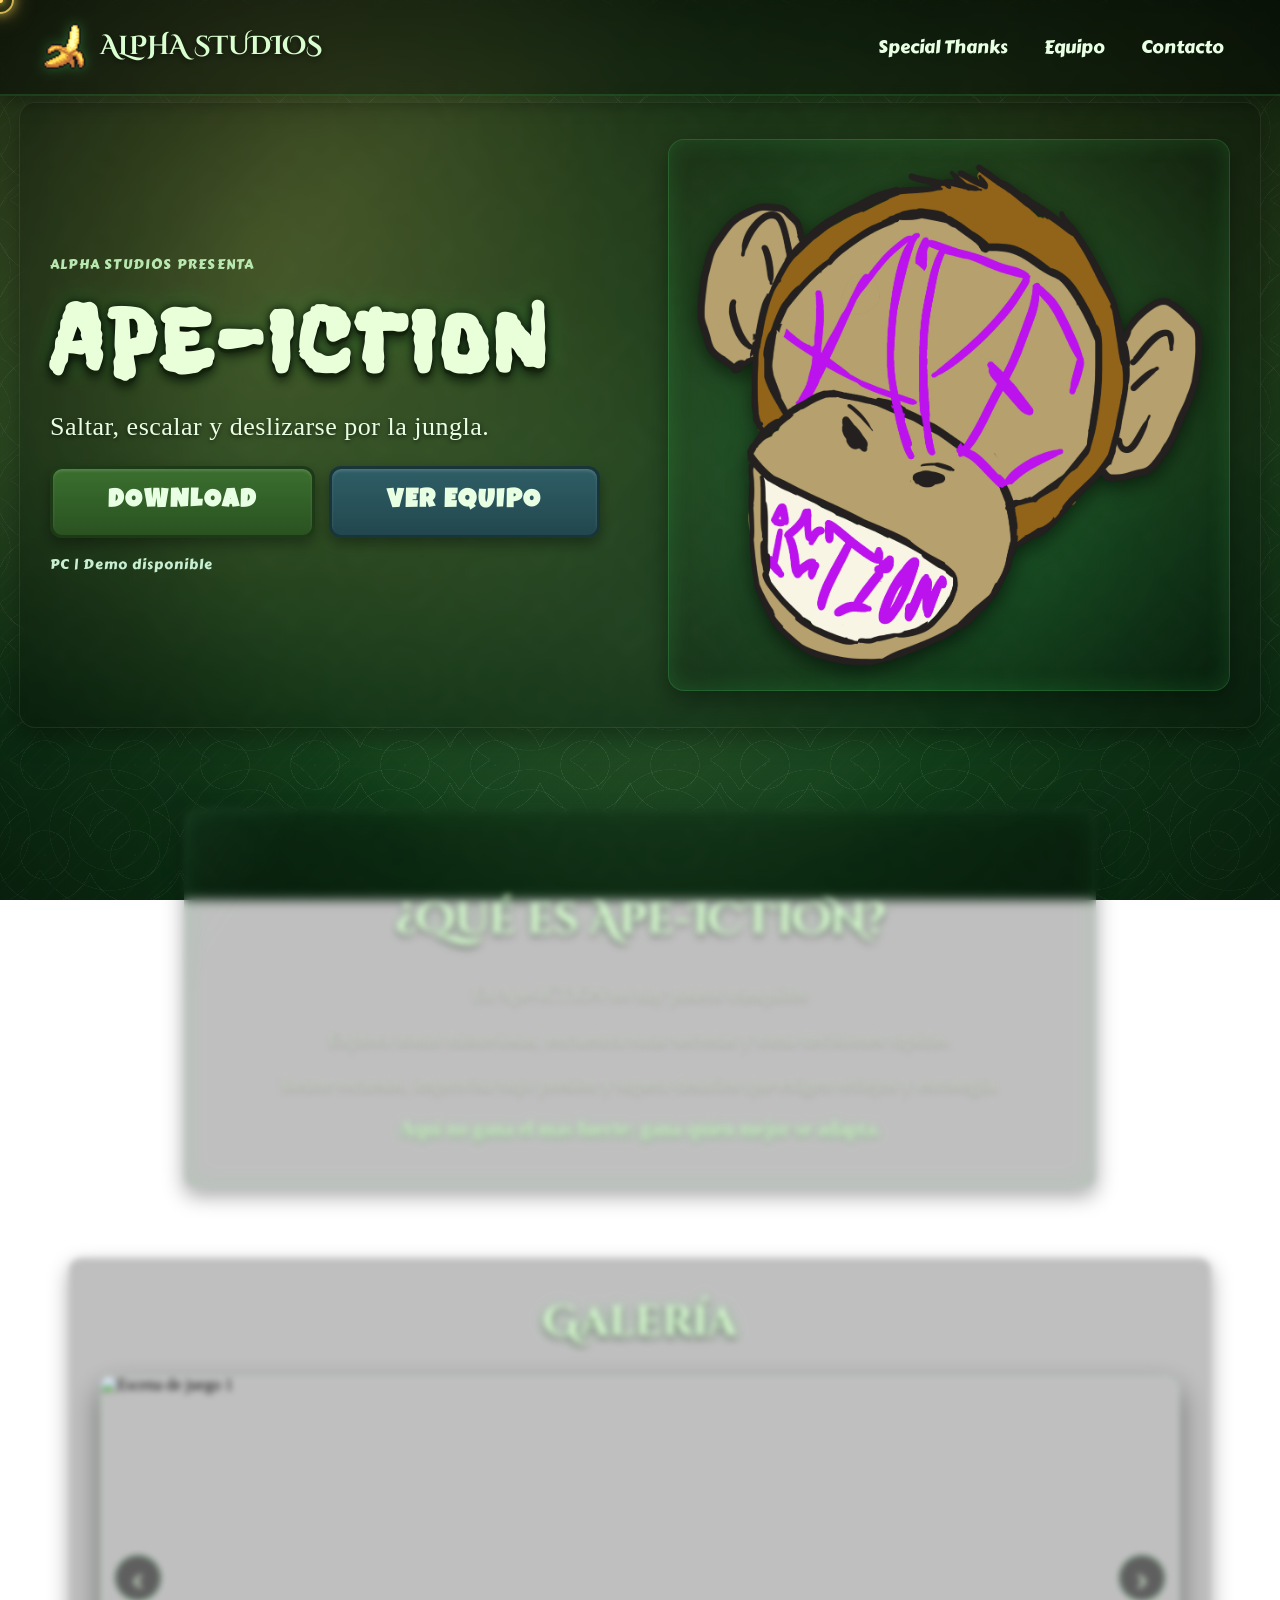
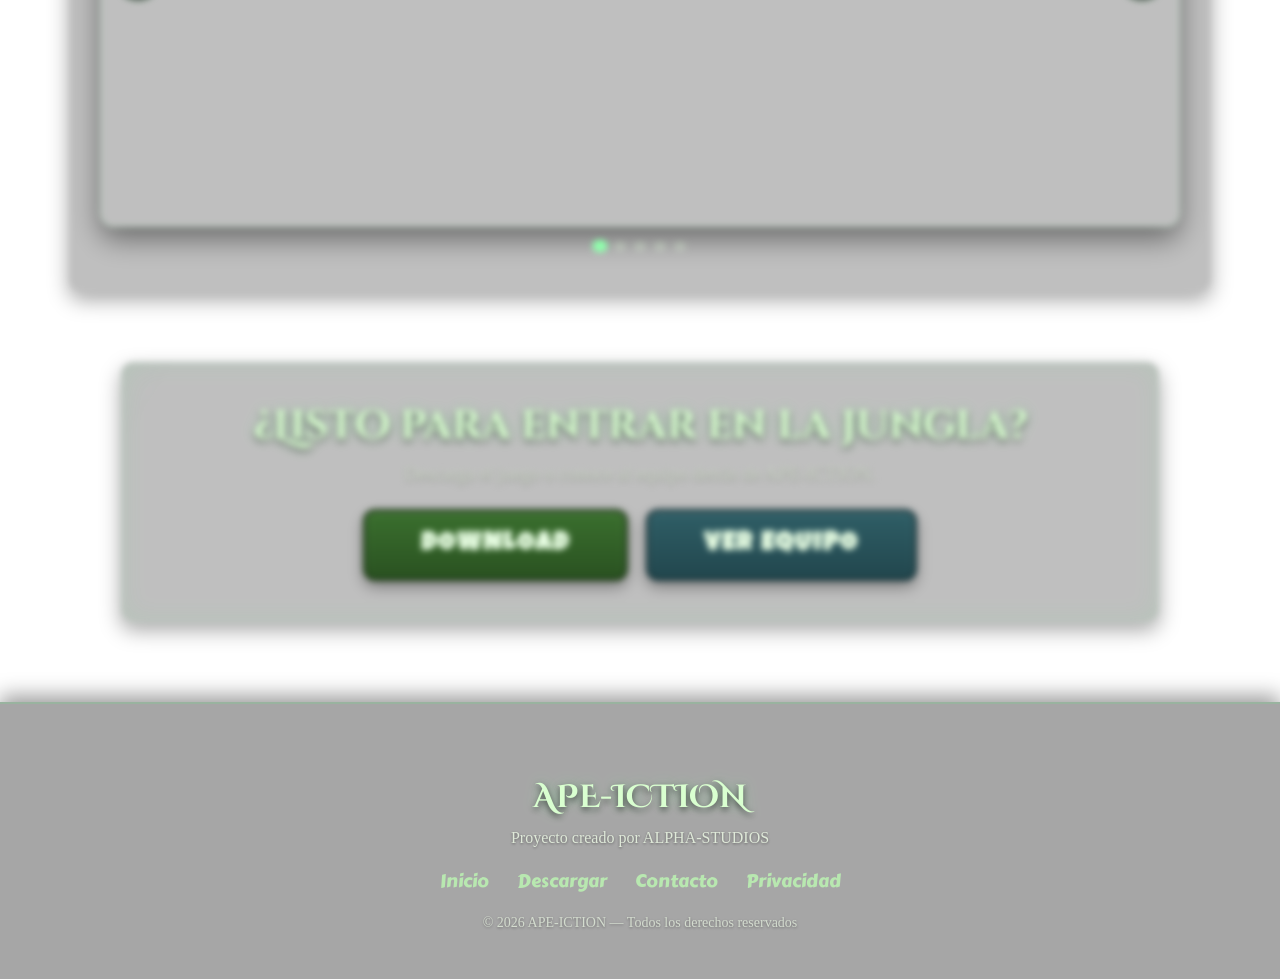
==== commit 1998f15c: "23" ====
--- a/index.html
+++ b/index.html
@@ -19,7 +19,7 @@
                 <!----------------------------------------------------------->
 
     <link rel="stylesheet" href="styles.css" />
-    
+
 
 
 
@@ -70,7 +70,7 @@
         <h2>¿Qué es Ape-ICTION?</h2>
         <p class="resume-text">
             <span class="resume-line">                      En Ape-ICTION no hay paseos tranquilos                                            </span>
-            <span class="resume-line">Explora zonas misteriosas, encuentra rutas secretas y toma decisiones rapidas mientras todo se complica.</span>
+            <span class="resume-line">        Explora zonas misteriosas, encuentra rutas secretas y toma decisiones rapidas.                  </span>
             <span class="resume-line">Reune recursos, improvisa bajo presion y supera desafios que exigen reflejos y estrategia.              </span>
             <span class="resume-line resume-highlight">Aqui no gana el mas fuerte: gana quien mejor se adapta.                                </span>
         </p>
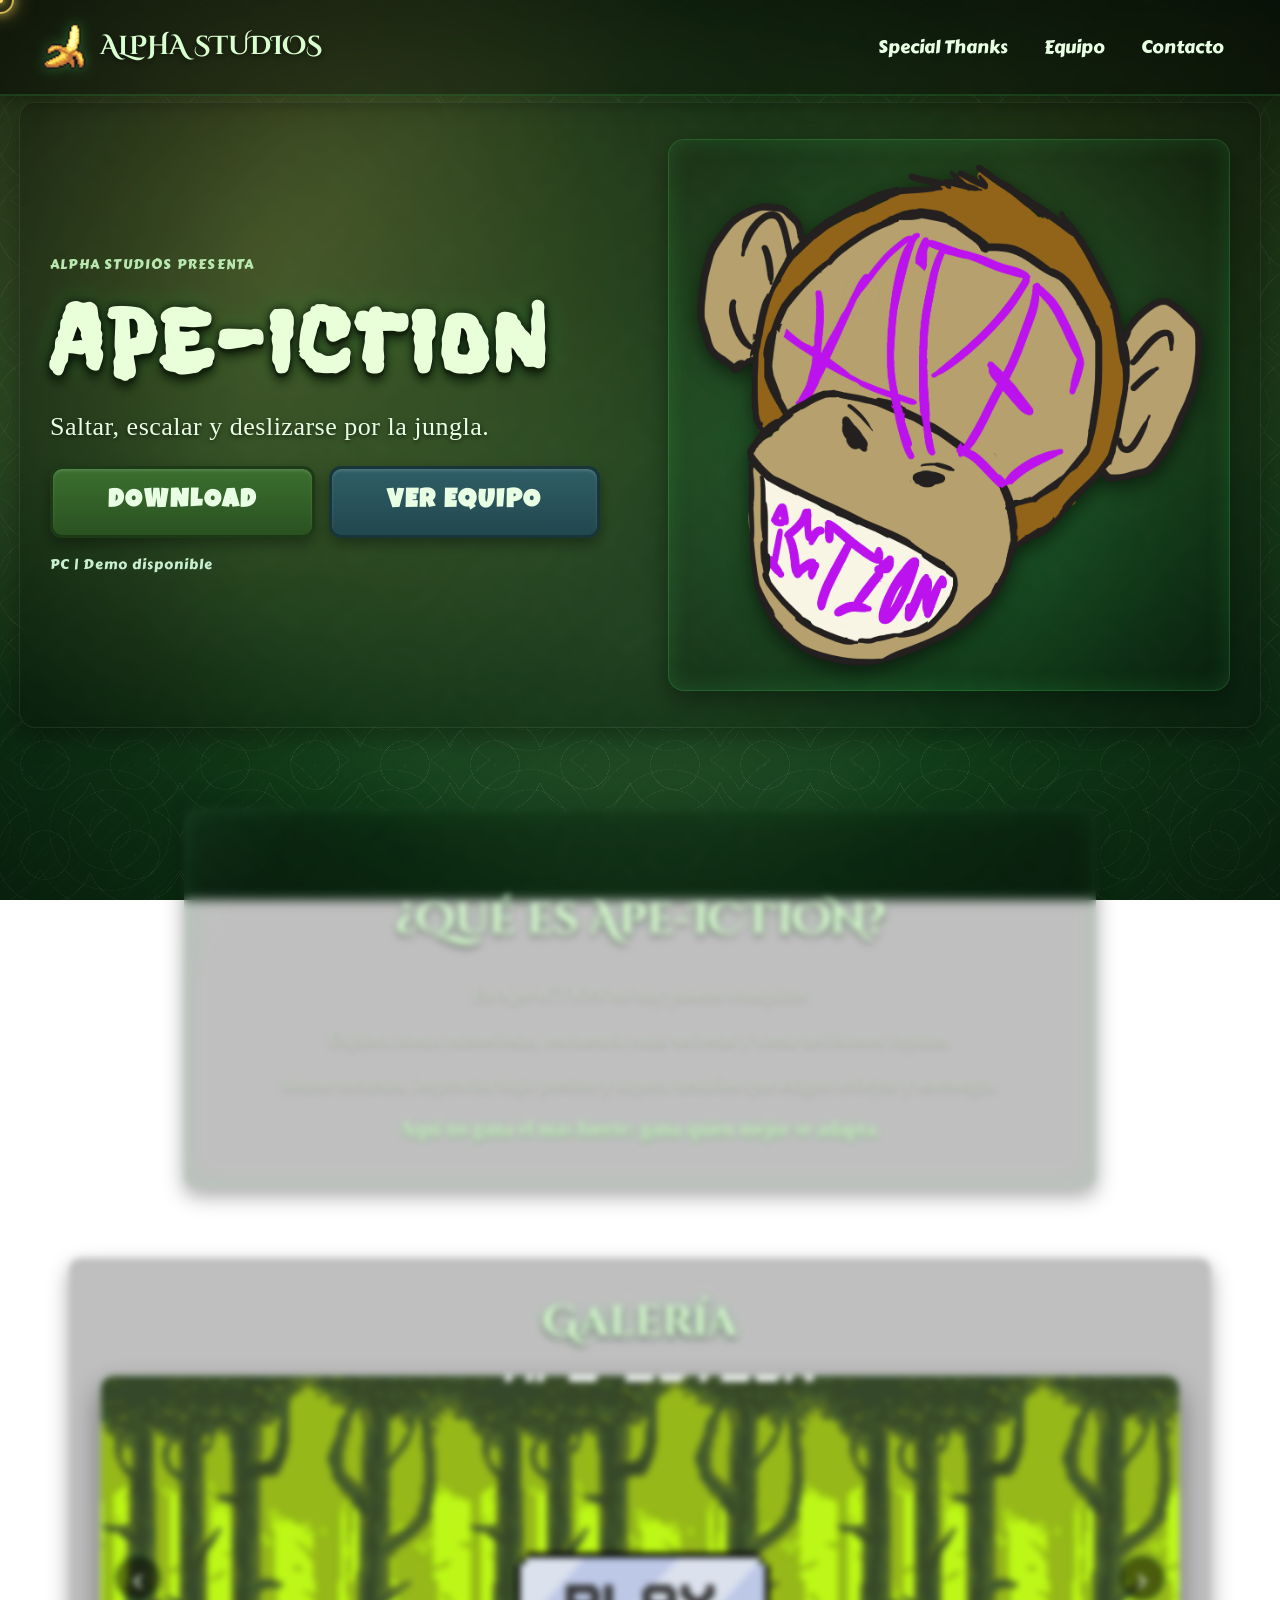
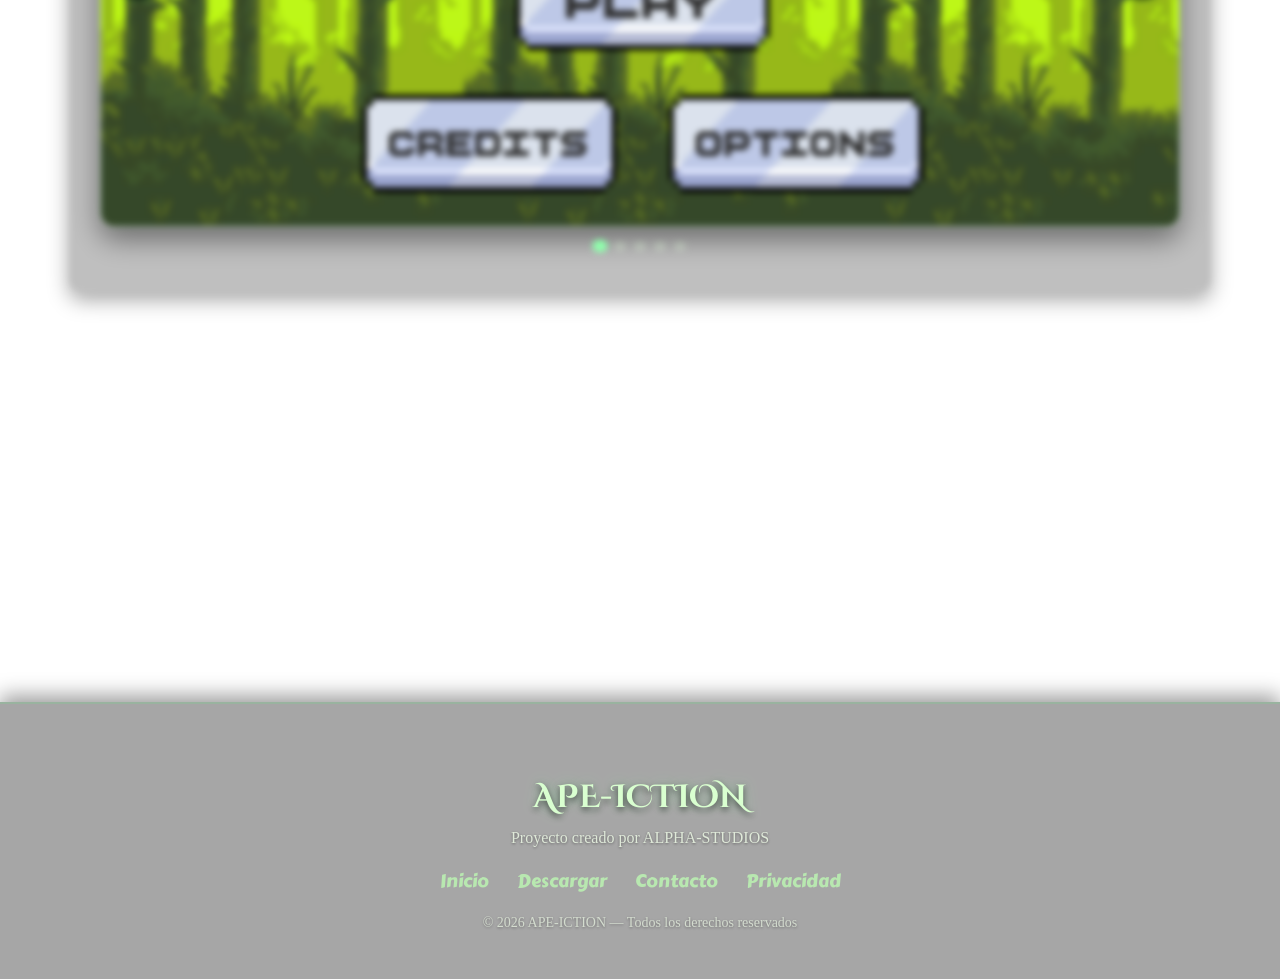
==== commit 28120fd9: "Nil añadido, galery complete" ====
--- a/index.html
+++ b/index.html
@@ -86,19 +86,19 @@
 
             <div class="gallery-track" data-gallery-track>
                 <article class="gallery-slide active">
-                    <img src="Images/gallery-1.jpg" alt="Escena de juego 1">
+                    <img src="Images/MainMENUpic_GALERY.png" alt="Escena de juego 1">
                 </article>
                 <article class="gallery-slide">
-                    <img src="Images/gallery-2.jpg" alt="Escena de juego 2">
+                    <img src="Images/captura1.png" alt="Escena de juego 2">
                 </article>
                 <article class="gallery-slide">
-                    <img src="Images/gallery-3.jpg" alt="Escena de juego 3">
+                    <img src="Images/captura2.png" alt="Escena de juego 3">
                 </article>
                 <article class="gallery-slide">
-                    <img src="Images/gallery-4.jpg" alt="Escena de juego 4">
+                    <img src="Images/captura3.png" alt="Escena de juego 4">
                 </article>
                 <article class="gallery-slide">
-                    <img src="Images/gallery-5.jpg" alt="Escena de juego 5">
+                    <img src="Images/captura4hud.png" alt="Escena de juego 5">
                 </article>
             </div>
 
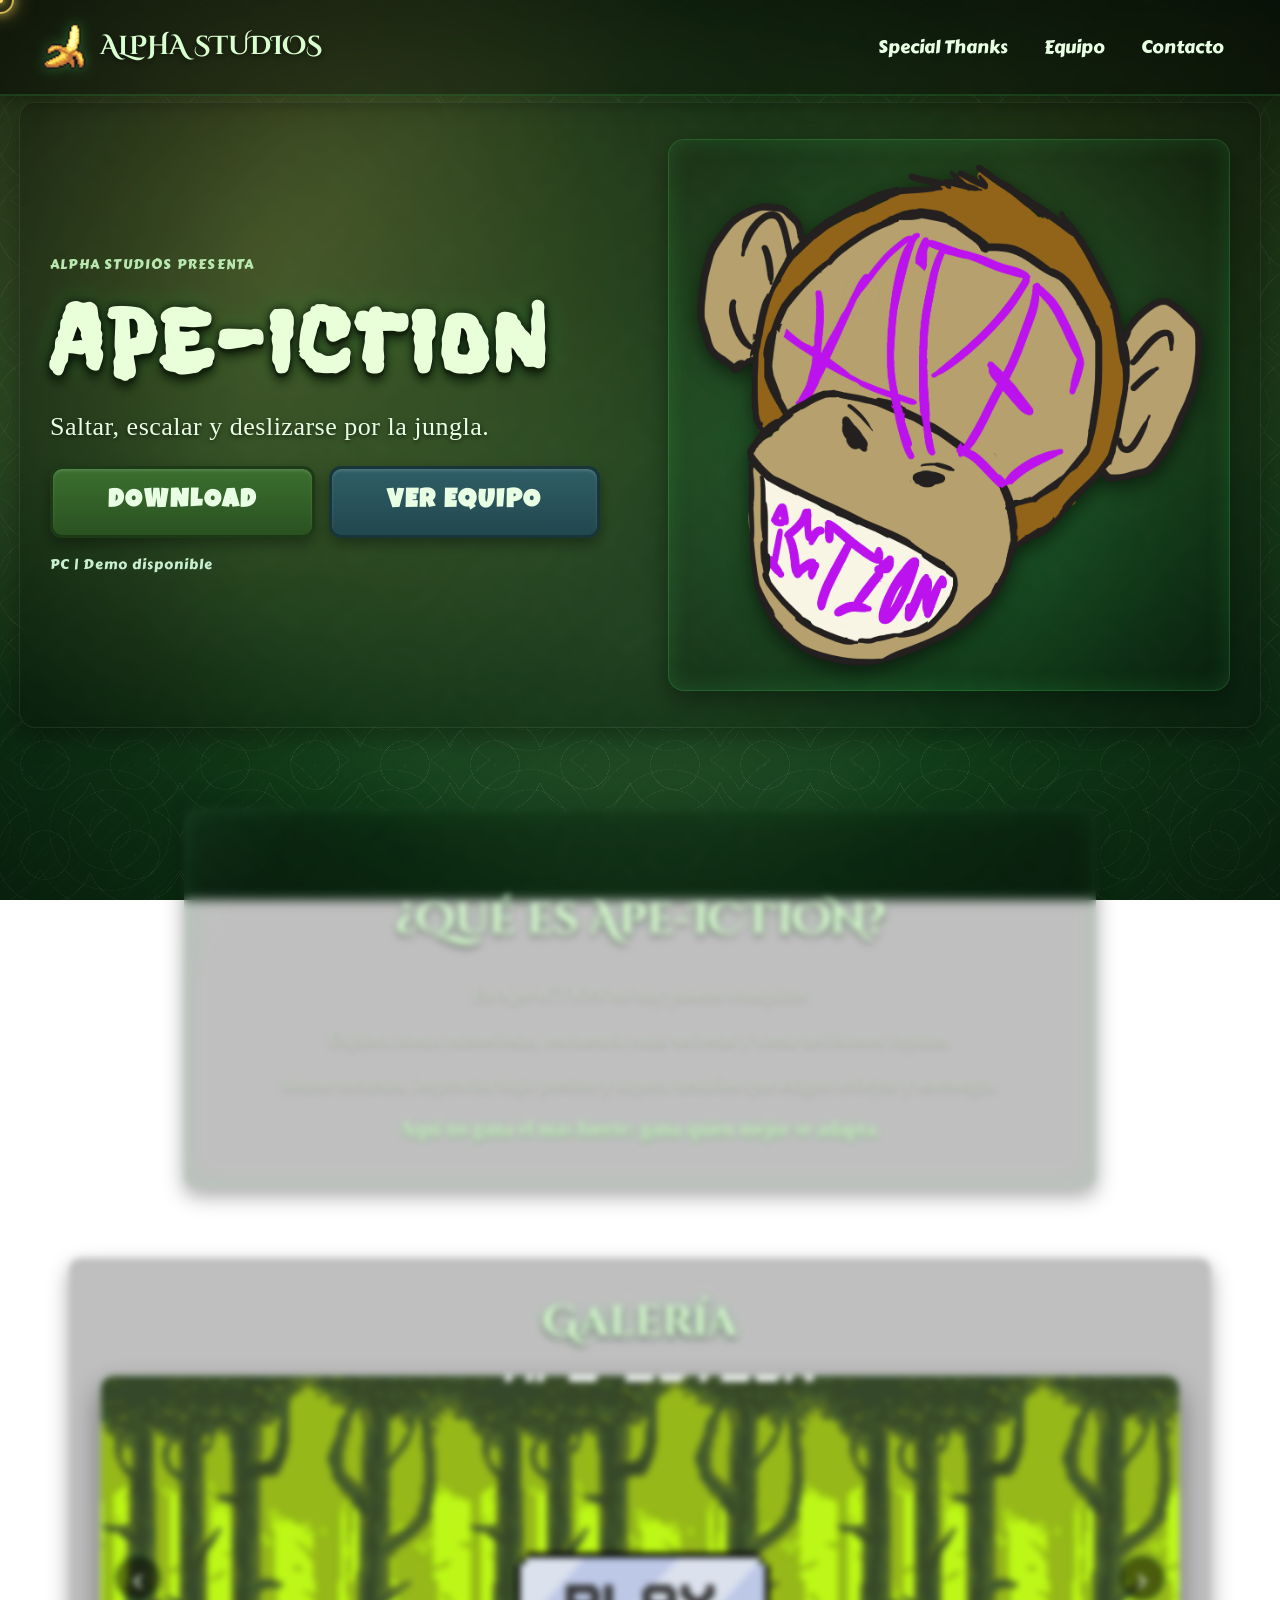
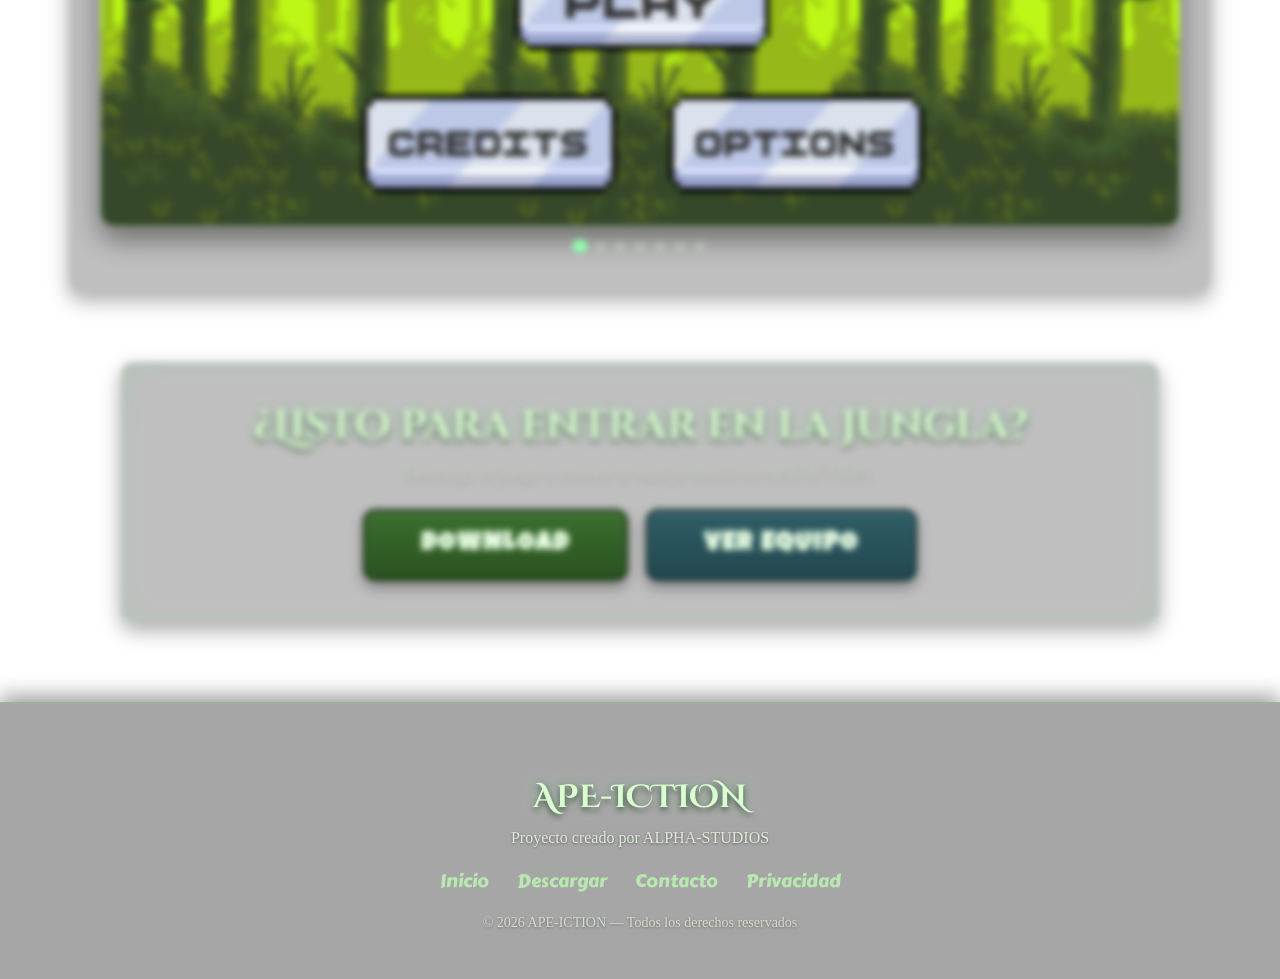
==== commit cd748e51: "Galeria +2 images" ====
--- a/index.html
+++ b/index.html
@@ -100,6 +100,12 @@
                 <article class="gallery-slide">
                     <img src="Images/captura4hud.png" alt="Escena de juego 5">
                 </article>
+                <article class="gallery-slide">
+                    <img src="Images/Captura de pantalla5.png" alt="Escena de juego 6">
+                </article>
+                <article class="gallery-slide">
+                    <img src="Images/Captura de pantalla6.png" alt="Escena de juego 7">
+                </article>
             </div>
 
             <button class="gallery-nav next" type="button" data-gallery-next aria-label="Imagen siguiente">›</button>
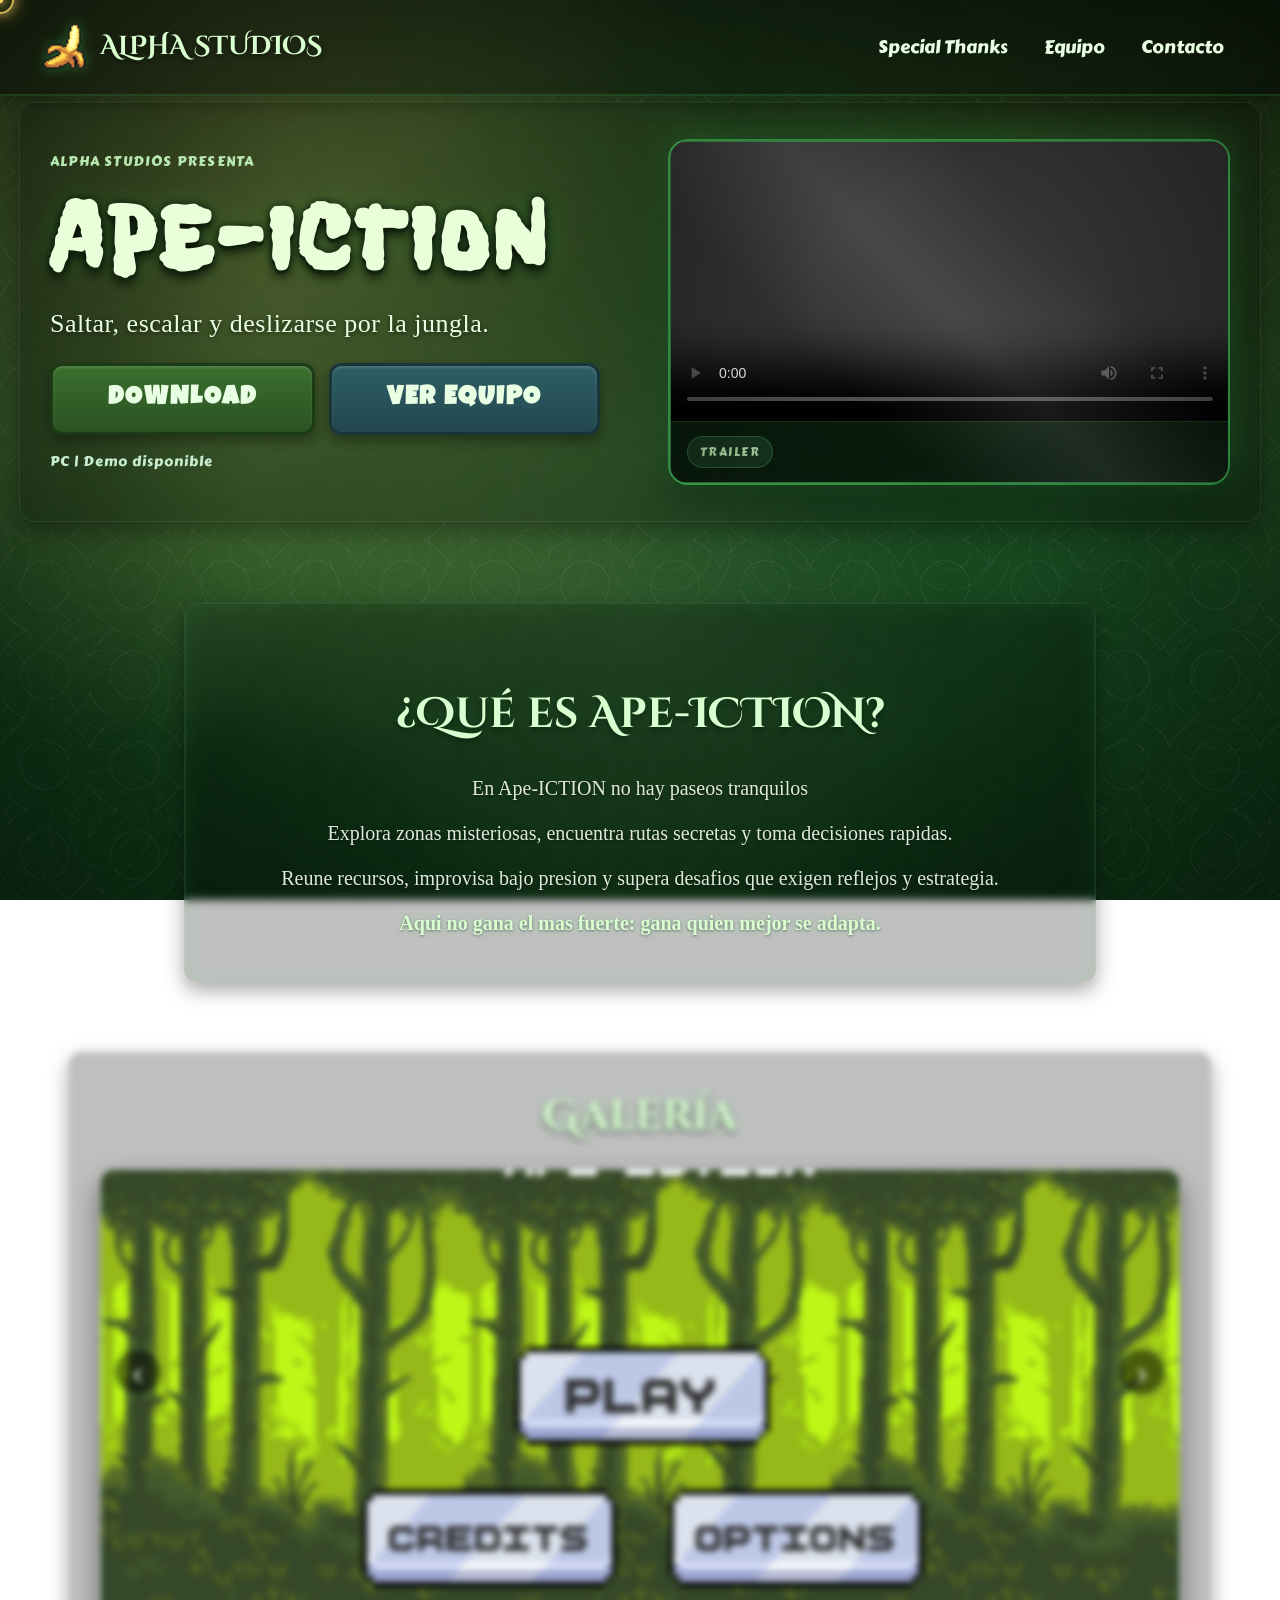
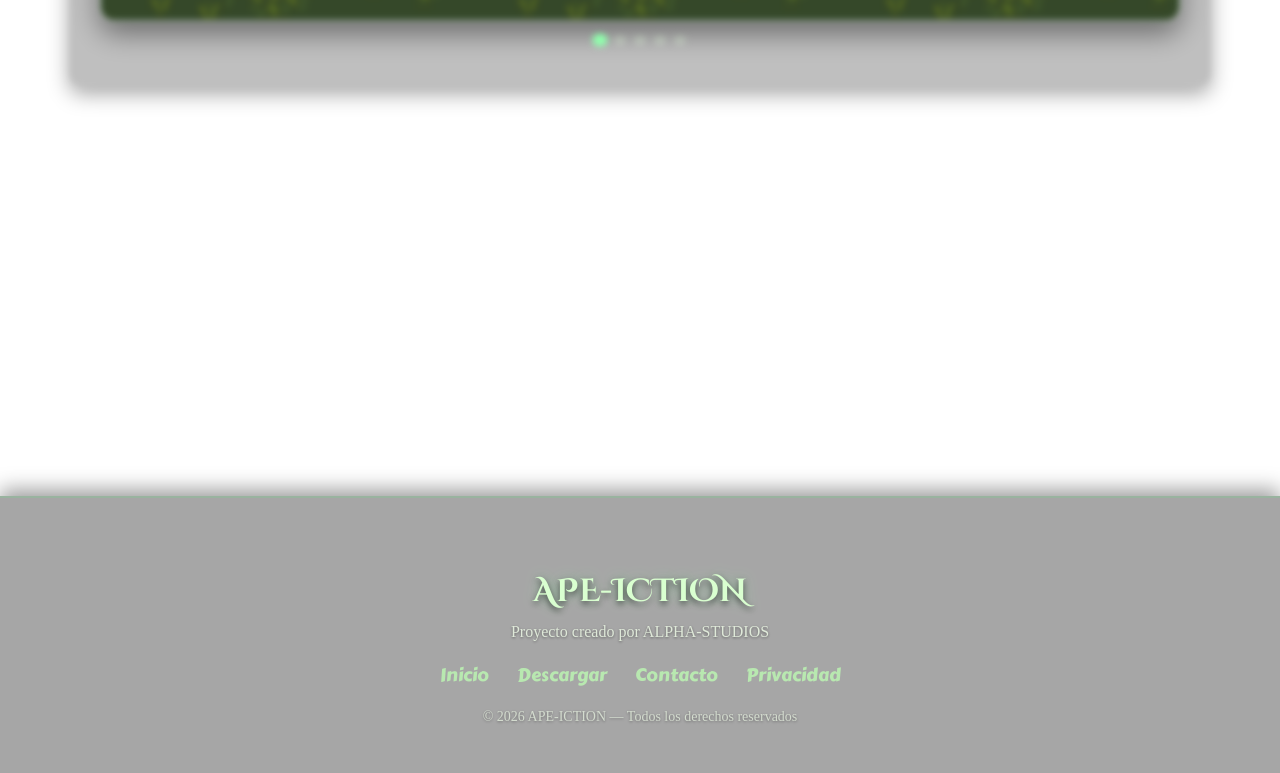
==== commit 0edc32c2: "final" ====
--- a/index.html
+++ b/index.html
@@ -61,7 +61,16 @@
         </div>
 
         <div class="hero-visual">
-            <img id="Main-Logo" src="Images/IMG 3.0 sin fondo.png" alt="Logo Ape-ICTION">
+            <div class="hero-video-shell">
+                <video id="Main-Video" class="hero-video" controls preload="metadata" playsinline>
+                    <source src="Videos/trailer_Ape-Iction.mp4" type="video/mp4">
+                    Tu navegador no soporta el elemento de video.
+                </video>
+                <div class="hero-video-info">
+                    <span class="hero-video-badge">TRAILER</span>
+
+                </div>
+            </div>
         </div>
     </section>
 
@@ -99,12 +108,6 @@
                 </article>
                 <article class="gallery-slide">
                     <img src="Images/captura4hud.png" alt="Escena de juego 5">
-                </article>
-                <article class="gallery-slide">
-                    <img src="Images/Captura de pantalla5.png" alt="Escena de juego 6">
-                </article>
-                <article class="gallery-slide">
-                    <img src="Images/Captura de pantalla6.png" alt="Escena de juego 7">
                 </article>
             </div>
 
--- a/styles.css
+++ b/styles.css
@@ -346,29 +346,65 @@
 
 
 
-#Main-Logo {
+/* Video container - Clean and professional */
+.hero-video-shell {
     width: 100%;
     max-width: 560px;
+    margin: 0 auto;
+    border: 1px solid rgba(120, 255, 160, 0.2);
+    border-radius: 12px;
+    overflow: hidden;
+    box-shadow: 0 12px 32px rgba(0, 0, 0, 0.25);
+    transition: transform 0.28s cubic-bezier(0.25, 0.46, 0.45, 0.94), 
+                box-shadow 0.28s cubic-bezier(0.25, 0.46, 0.45, 0.94),
+                border-color 0.28s ease;
+}
+
+.hero-video-shell:hover {
+    transform: translateY(-3px);
+    box-shadow: 0 16px 48px rgba(0, 0, 0, 0.32);
+    border-color: rgba(120, 255, 160, 0.32);
+}
+
+.hero-video-info {
+    padding: 14px 16px;
+    background: rgba(5, 15, 8, 0.8);
+    border-top: 1px solid rgba(120, 255, 160, 0.12);
+    display: flex;
+    flex-direction: column;
+    gap: 6px;
+}
+
+.hero-video-badge {
+    display: inline-flex;
+    align-items: center;
+    padding: 6px 12px;
+    border-radius: 999px;
+    background: rgba(120, 255, 160, 0.12);
+    border: 1px solid rgba(120, 255, 160, 0.22);
+    font-family: 'Carter One', cursive;
+    font-size: 12px;
+    letter-spacing: 0.12em;
+    text-transform: uppercase;
+    color: #b8e8b0;
+    width: fit-content;
+}
+
+.hero-video-info p {
+    margin: 0;
+    font-family: 'Cinzel', serif;
+    font-size: 14px;
+    line-height: 1.4;
+    color: #c8efd2;
+}
+
+/* Video - Default native controls */
+video {
+    width: 100%;
+    height: auto;
     display: block;
-    margin: 0 auto;
-
-    /* Sombra profesional */
-    filter: drop-shadow(0 6px 10px rgba(0,0,0,0.55));
-
-    /* Borde suave para integrarlo con el fondo */
-    border-radius: 12px;
-
-    /* Transición para hover */
-    transition: transform 0.25s ease, filter 0.25s ease;
-
-    margin-bottom: 0;
-}
-
-/* Hover elegante */
-#Main-Logo:hover {
-    transform: scale(1.04);
-    filter: drop-shadow(0 10px 16px rgba(0,0,0,0.65));
-}
+}
+
 
 
 /* BOTÓN ESTILO JUNGLA */
@@ -514,16 +550,39 @@
 }
 
 .hero-visual {
-    background: radial-gradient(circle at center, rgba(80,255,120,0.2), rgba(0,0,0,0.15));
-    border: 1px solid rgba(80, 255, 120, 0.22);
-    border-radius: 16px;
-    padding: 20px;
-    box-shadow: inset 0 0 24px rgba(80,255,120,0.15), 0 10px 24px rgba(0,0,0,0.35);
+    background: linear-gradient(135deg, rgba(80,255,120,0.15), rgba(50,200,100,0.1), rgba(30,100,60,0.2));
+    border: 2px solid rgba(80, 255, 120, 0.35);
+    border-radius: 20px;
+    padding: 0;
+    overflow: hidden;
+    position: relative;
+    box-shadow: 
+        inset 0 0 32px rgba(80,255,120,0.2),
+        0 0 32px rgba(80,255,120,0.2),
+        0 12px 32px rgba(0,0,0,0.5);
     animation: heroVisualIn 1s cubic-bezier(0.16, 1, 0.3, 1) 0.18s both;
 }
 
-.hero-visual #Main-Logo {
-    animation: heroFloat 4.6s ease-in-out 1.15s infinite;
+.hero-visual::before {
+    content: "";
+    position: absolute;
+    inset: 0;
+    background: linear-gradient(45deg, transparent 30%, rgba(255,255,255,0.1) 50%, transparent 70%);
+    pointer-events: none;
+    z-index: 1;
+}
+
+.hero-visual::after {
+    content: "";
+    position: absolute;
+    inset: 0;
+    background: radial-gradient(circle at center, transparent 40%, rgba(0,0,0,0.3));
+    pointer-events: none;
+    z-index: 1;
+}
+
+.hero-visual #Main-Video {
+    animation: none;
 }
 
 /* SECCIÓN DEBAJO DEL HERO */
@@ -1132,7 +1191,7 @@
     .hero-actions,
     .hero-status,
     .hero-visual,
-    .hero-visual #Main-Logo {
+    .hero-visual #Main-Video {
         animation: none !important;
         opacity: 1 !important;
         transform: none !important;
@@ -1163,7 +1222,7 @@
     .cta-double-actions .jungle-btn {
         width: 100%;
         max-width: 320px;
-        text-align: center;
+   teniendo en cuenta el estilo y si quieres      text-align: center;
     }
 }
 
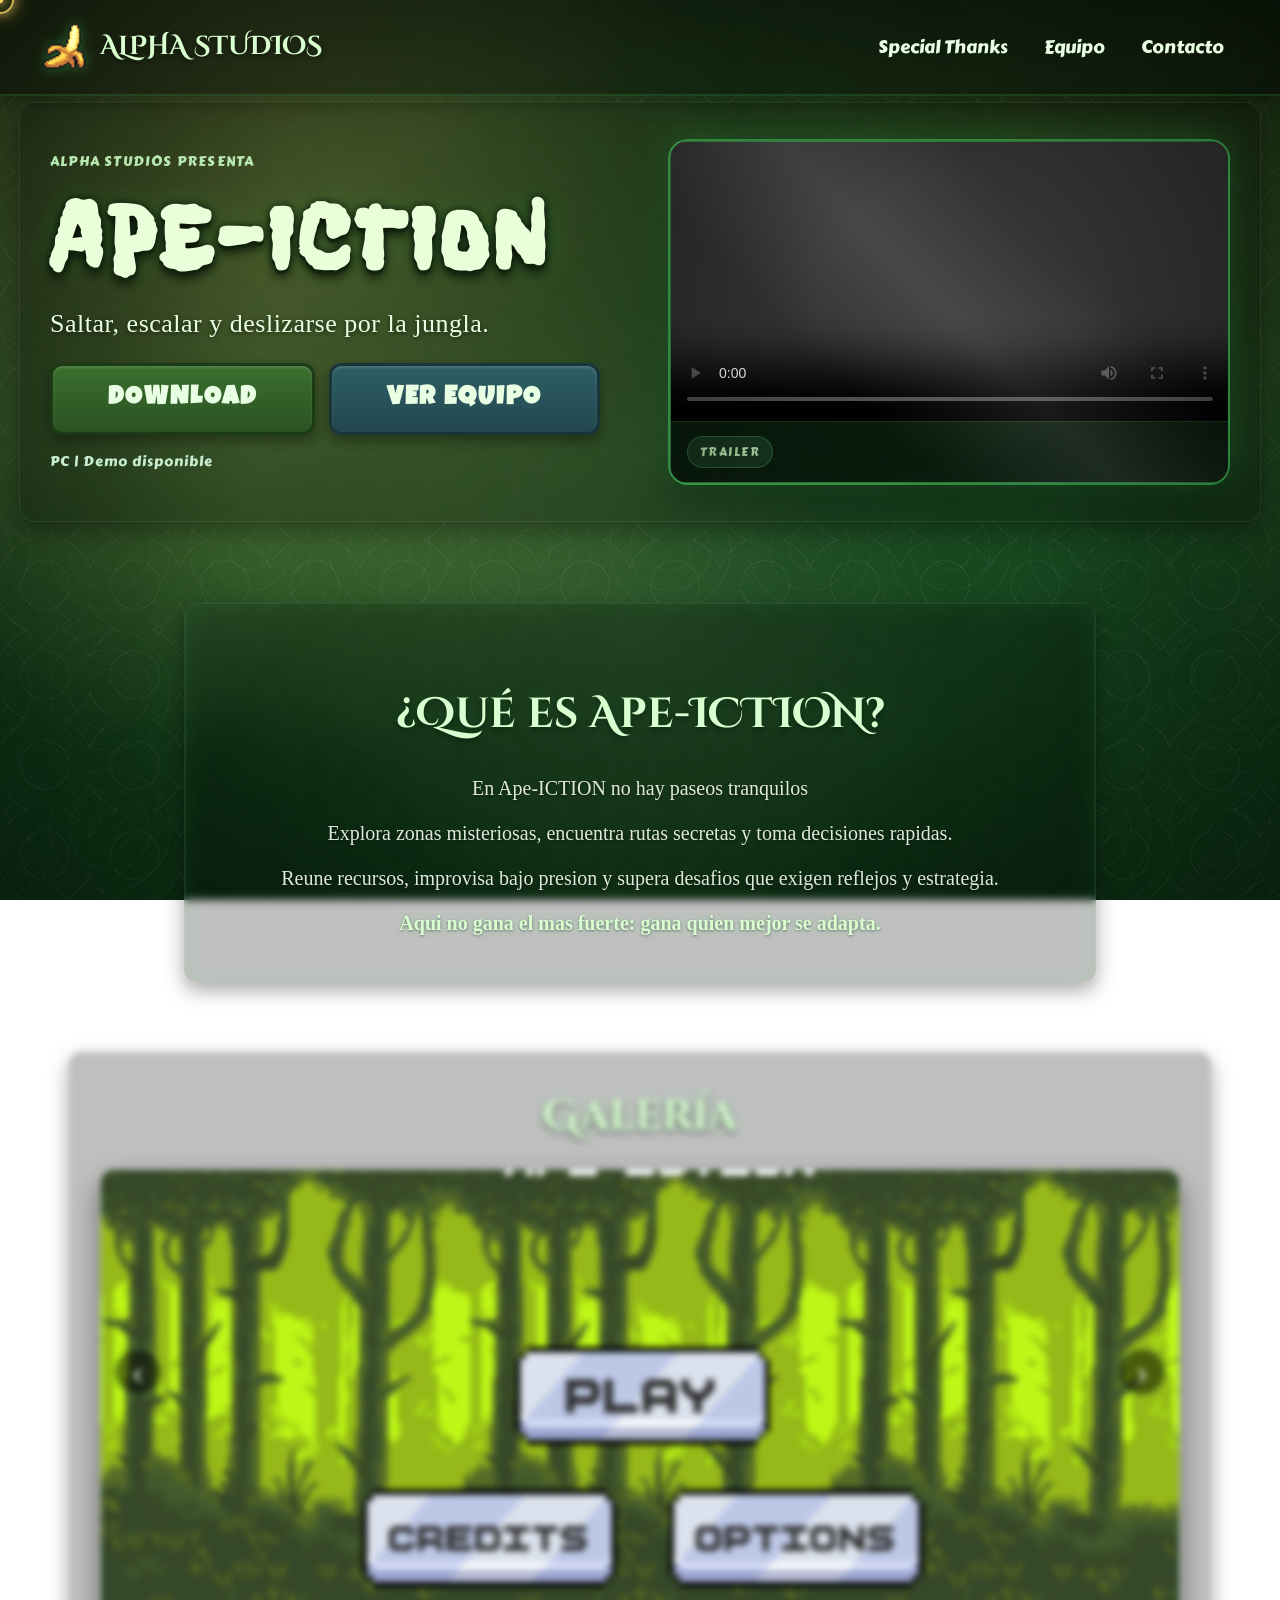
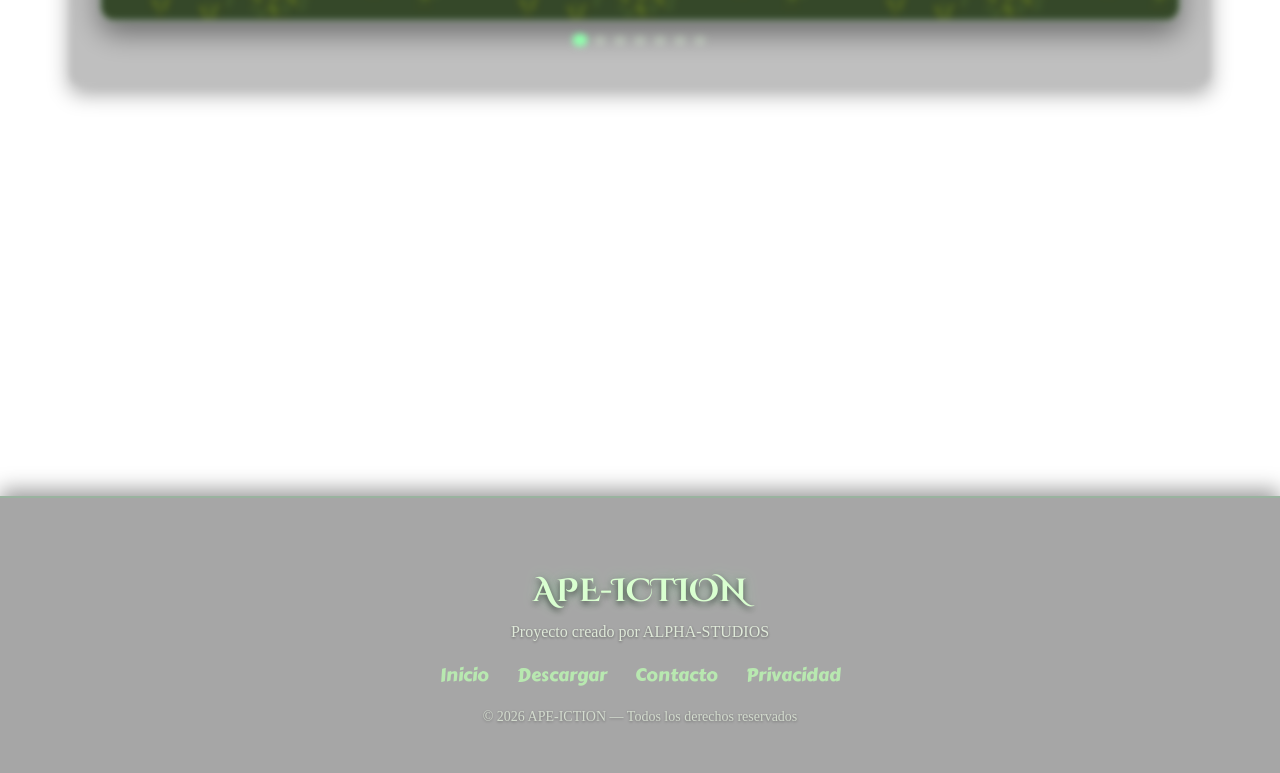
==== commit 1afc4b33: "Merge branch 'main' of https://github.com/apeiction-git/apeiction-git.github.io" ====
--- a/index.html
+++ b/index.html
@@ -109,6 +109,12 @@
                 <article class="gallery-slide">
                     <img src="Images/captura4hud.png" alt="Escena de juego 5">
                 </article>
+                <article class="gallery-slide">
+                    <img src="Images/Captura de pantalla5.png" alt="Escena de juego 6">
+                </article>
+                <article class="gallery-slide">
+                    <img src="Images/Captura de pantalla6.png" alt="Escena de juego 7">
+                </article>
             </div>
 
             <button class="gallery-nav next" type="button" data-gallery-next aria-label="Imagen siguiente">›</button>
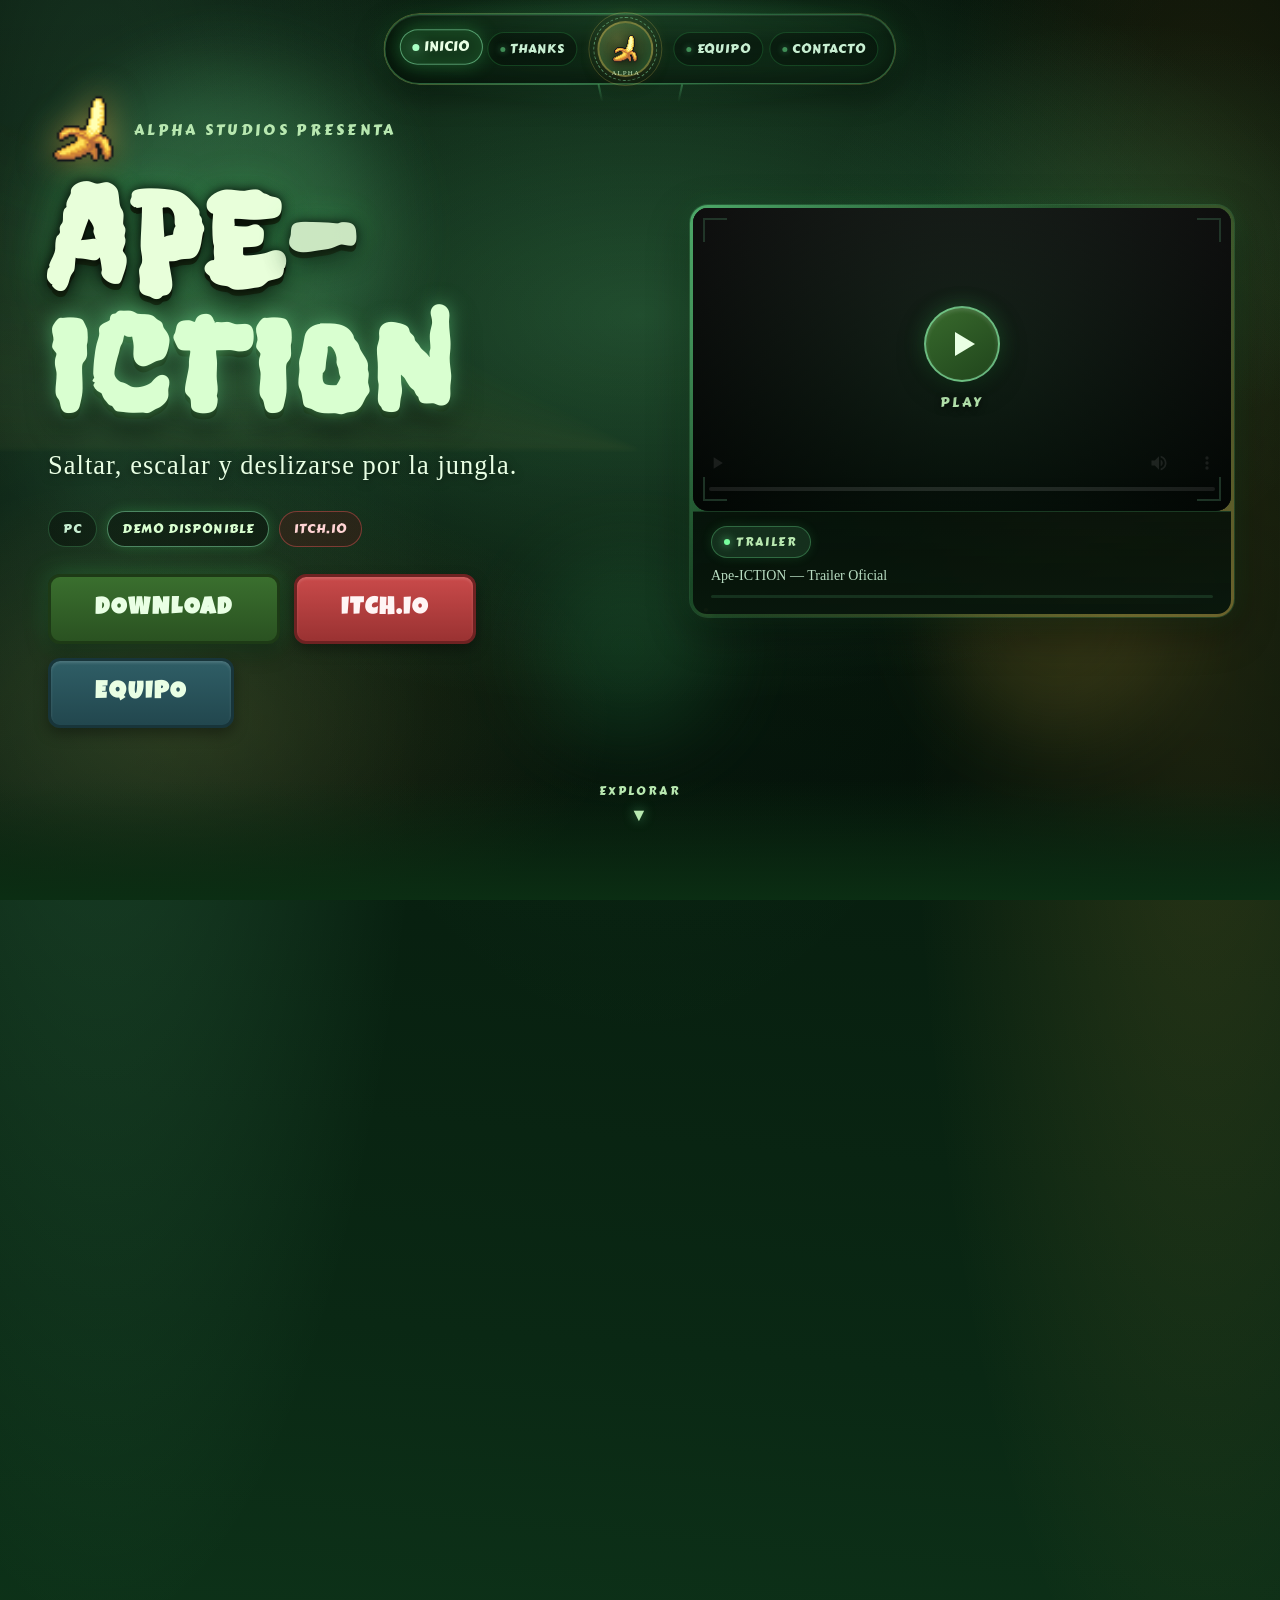
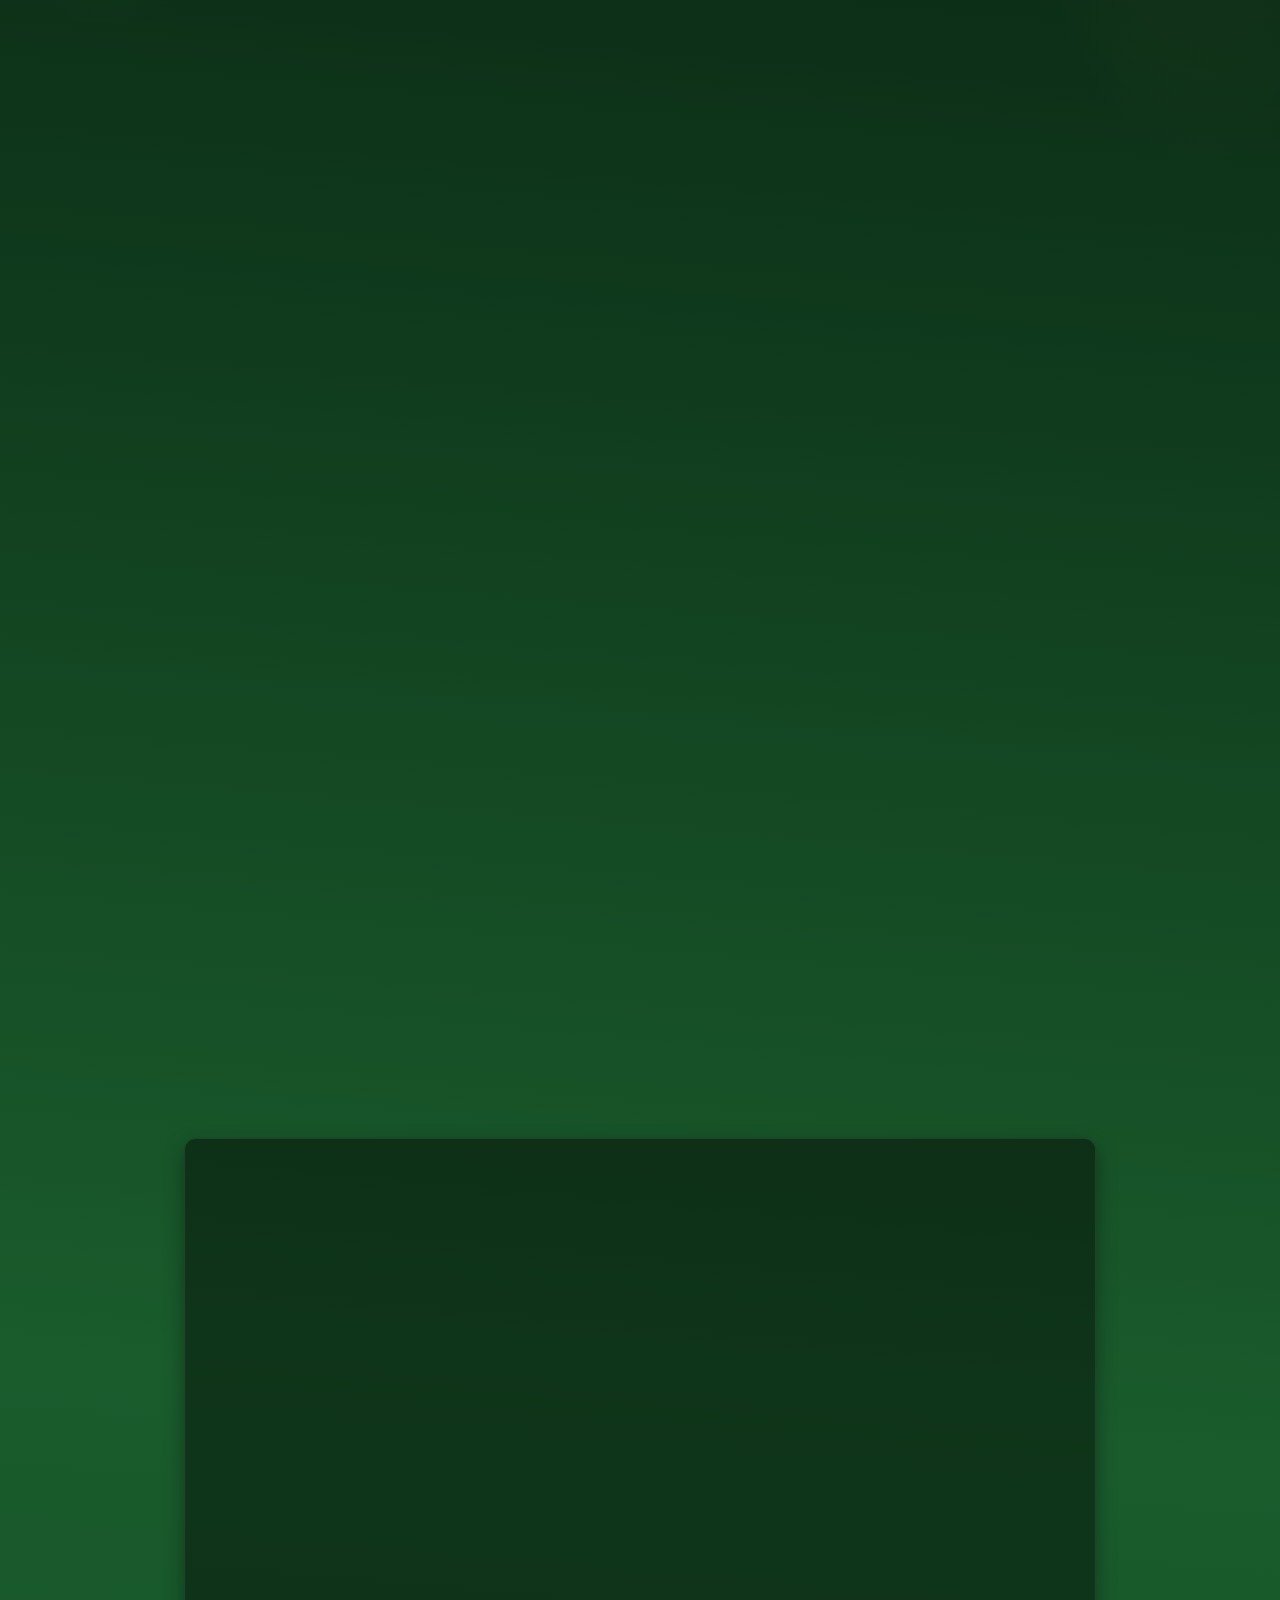
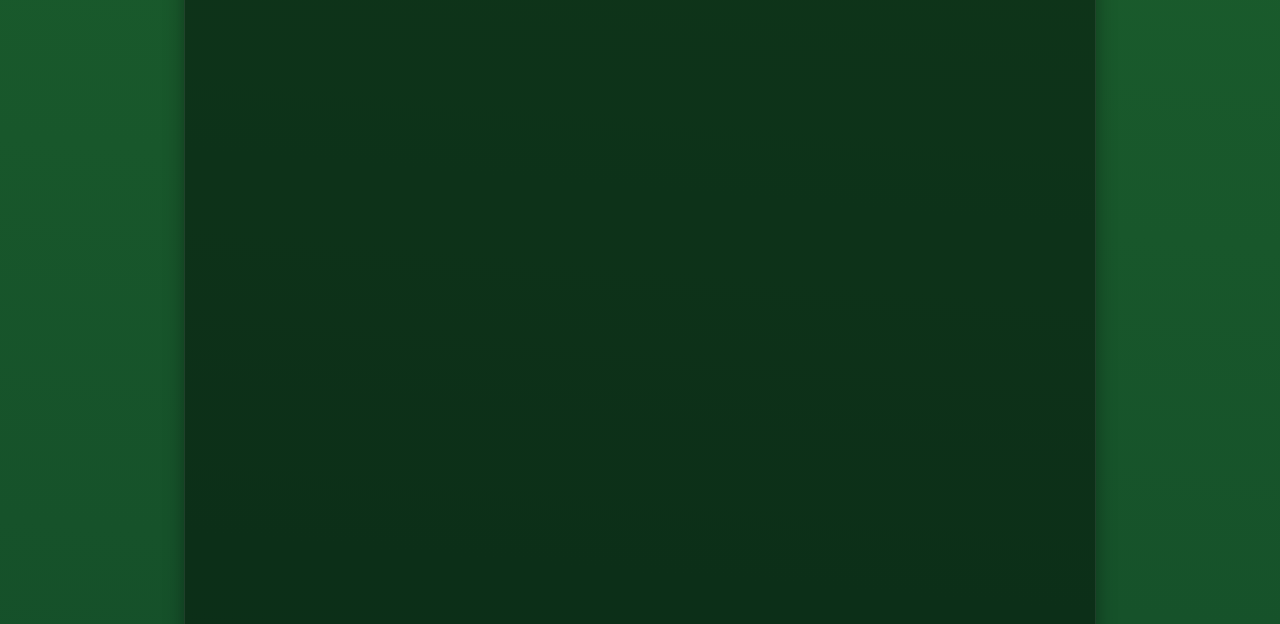
==== commit c0933194: "WEB CASI VERSION FINAL, faltan patros y efectos" ====
--- a/index.html
+++ b/index.html
@@ -1,11 +1,10 @@
 <!DOCTYPE html>
-<html lang="en">
+<html lang="es" class="page-home">
 <head>
     <meta charset="UTF-8">
     <meta name="viewport" content="width=device-width, initial-scale=1.0">
+    <script>(function(){var m=window.matchMedia;if(m("(hover:hover) and (pointer:fine)").matches&&!m("(prefers-reduced-motion: reduce)").matches)document.documentElement.classList.add("custom-cursor");})();</script>
     <title>Ape-ICTION | Main </title>
-    <style>html, body, *, *::before, *::after, :hover, :active, :focus, :focus-visible { cursor: none !important; }</style>
-
                 <!--                RECURSOS IMPORTADOS                    -->
     <link href="https://fonts.googleapis.com/css2?family=Freckle+Face&display=swap" rel="stylesheet">
     <link href="https://fonts.googleapis.com/css2?family=Cinzel+Decorative:wght@700&display=swap" rel="stylesheet">
@@ -27,53 +26,190 @@
 
 </head>
 
-<header id="Main-Navbar">
-    <div class="navbar-container">
-        <div class="navbar-logo">
-            <img src="Images/Banana_Peeled.png" alt="Logo Alfa Studios">
-            <h1>ALPHA STUDIOS</h1>
-        </div>
-
-        <nav class="navbar-links">
-            <a href="SpecialThanks.html">Special Thanks</a>
-            <a href="Equipo.html">Equipo</a>
-            <a href="Contacto.html">Contacto</a>
+<header id="Main-Navbar" class="jungle-nav" aria-label="Navegación principal">
+    <div class="jungle-nav-mist" aria-hidden="true"></div>
+    <div class="jungle-nav-body">
+        <nav class="jungle-nav-branch jungle-nav-branch--left" aria-label="Secciones izquierda">
+            <a class="jungle-nav-leaf" href="index.html" data-nav="inicio"><span class="jungle-nav-leaf-dot"></span>Inicio</a>
+            <a class="jungle-nav-leaf" href="SpecialThanks.html" data-nav="thanks"><span class="jungle-nav-leaf-dot"></span>Thanks</a>
+        </nav>
+        <a class="jungle-nav-totem" href="index.html" aria-label="Alpha Studios — Inicio">
+            <span class="jungle-nav-totem-ring" aria-hidden="true"></span>
+            <span class="jungle-nav-totem-ring jungle-nav-totem-ring--slow" aria-hidden="true"></span>
+            <img src="Images/Banana_Peeled.png" alt="">
+            <span class="jungle-nav-totem-label">ALPHA</span>
+        </a>
+        <nav class="jungle-nav-branch jungle-nav-branch--right" aria-label="Secciones derecha">
+            <a class="jungle-nav-leaf" href="Equipo.html" data-nav="equipo"><span class="jungle-nav-leaf-dot"></span>Equipo</a>
+            <a class="jungle-nav-leaf" href="Contacto.html" data-nav="contacto"><span class="jungle-nav-leaf-dot"></span>Contacto</a>
         </nav>
     </div>
+    <span class="jungle-nav-vine jungle-nav-vine--left" aria-hidden="true"></span>
+    <span class="jungle-nav-vine jungle-nav-vine--right" aria-hidden="true"></span>
 </header>
 
 
-<body>
-
-    <!-- HERO PRINCIPAL -->
-    <section id="Main-Div" data-reveal>
-        <div class="hero-content">
-            <p class="hero-kicker">ALPHA STUDIOS PRESENTA</p>
-            <h1 id="Main-Title">APE-ICTION</h1>
-            <p id="Main-Subtitle">Saltar, escalar y deslizarse por la jungla.</p>
-
-            <div class="hero-actions">
-                <a class="jungle-btn" href="ape-iction-demo.zip" download="ape-iction-demo.zip">DOWNLOAD</a>
-                <a class="jungle-btn secondary" href="Equipo.html">VER EQUIPO</a>
-            </div>
-
-            <p class="hero-status">PC | Demo disponible</p>
-        </div>
-
-        <div class="hero-visual">
-            <div class="hero-video-shell">
-                <video id="Main-Video" class="hero-video" controls preload="metadata" playsinline>
-                    <source src="Videos/trailer_Ape-Iction.mp4" type="video/mp4">
-                    Tu navegador no soporta el elemento de video.
-                </video>
-                <div class="hero-video-info">
-                    <span class="hero-video-badge">TRAILER</span>
-
+<body class="page-index">
+
+    <!-- Fondo exclusivo del index (primera impresión) -->
+    <div class="index-ambient" aria-hidden="true">
+        <div class="index-ambient__aurora"></div>
+        <div class="index-ambient__canopy"></div>
+        <div class="index-ambient__mist"></div>
+        <div class="index-ambient__floor"></div>
+        <div class="index-ambient__fireflies"></div>
+        <div class="index-ambient__grain"></div>
+    </div>
+
+    <!-- HERO IMPACTO — primera vista -->
+    <section id="hero-splash" class="hero-splash">
+        <div class="hero-ambient" aria-hidden="true">
+            <div class="hero-rays"></div>
+            <span class="hero-orb hero-orb--1"></span>
+            <span class="hero-orb hero-orb--2"></span>
+            <span class="hero-orb hero-orb--3"></span>
+            <span class="hero-spark hero-spark--a"></span>
+            <span class="hero-spark hero-spark--b"></span>
+            <span class="hero-spark hero-spark--c"></span>
+        </div>
+
+        <div class="hero-splash-inner">
+            <div class="hero-splash-grid">
+                <div class="hero-content">
+                    <div class="hero-brand-row">
+                        <img class="hero-brand-icon" src="Images/Banana_Peeled.png" alt="Ape-ICTION">
+                        <p class="hero-kicker">ALPHA STUDIOS PRESENTA</p>
+                    </div>
+
+                    <h1 id="Main-Title" class="hero-title-impact">
+                        <span class="hero-title-line">
+                            <span class="hero-title-word">APE</span><span class="hero-title-sep">-</span><span class="hero-title-word hero-title-word--accent">ICTION</span>
+                        </span>
+                    </h1>
+
+                    <p id="Main-Subtitle" class="hero-tagline">Saltar, escalar y deslizarse por la jungla.</p>
+
+                    <div class="hero-pills">
+                        <span class="hero-pill">PC</span>
+                        <span class="hero-pill hero-pill--glow">Demo disponible</span>
+                        <span class="hero-pill hero-pill--itch">itch.io</span>
+                    </div>
+
+                    <div class="hero-actions">
+                        <a class="jungle-btn hero-btn-primary" href="ape-iction-demo.zip" download="ape-iction-demo.zip">DOWNLOAD</a>
+                        <a class="jungle-btn itch-btn" href="https://ape-iction.itch.io" target="_blank" rel="noopener noreferrer">ITCH.IO</a>
+                        <a class="jungle-btn secondary" href="Equipo.html">EQUIPO</a>
+                    </div>
                 </div>
-            </div>
-        </div>
-    </section>
-
+
+                <div class="hero-visual">
+                    <div class="hero-video-shell" data-video-player>
+                        <div class="hero-video-frame">
+                            <div class="hero-video-corner hero-video-corner--tl" aria-hidden="true"></div>
+                            <div class="hero-video-corner hero-video-corner--tr" aria-hidden="true"></div>
+                            <div class="hero-video-corner hero-video-corner--bl" aria-hidden="true"></div>
+                            <div class="hero-video-corner hero-video-corner--br" aria-hidden="true"></div>
+                            <div class="hero-video-glow" aria-hidden="true"></div>
+                            <div class="hero-video-scanline" aria-hidden="true"></div>
+                            <video id="Main-Video" class="hero-video" controls preload="none" playsinline poster="">
+                                <source src="Videos/trailer_Ape-Iction.mp4" type="video/mp4">
+                                Tu navegador no soporta el elemento de video.
+                            </video>
+                            <button class="hero-video-play" type="button" data-video-play aria-label="Reproducir trailer">
+                                <span class="hero-video-play-icon" aria-hidden="true"></span>
+                                <span class="hero-video-play-label">PLAY</span>
+                            </button>
+                        </div>
+                        <div class="hero-video-info">
+                            <span class="hero-video-badge">TRAILER</span>
+                            <p class="hero-video-caption">Ape-ICTION — Trailer Oficial</p>
+                            <div class="hero-video-progress" aria-hidden="true">
+                                <span class="hero-video-progress-bar" data-video-progress></span>
+                            </div>
+                        </div>
+                    </div>
+                </div>
+            </div>
+
+            <a class="hero-scroll-cue" href="#itch-play" aria-label="Ver más contenido">
+                <span class="hero-scroll-cue-text">EXPLORAR</span>
+                <span class="hero-scroll-cue-arrow">▼</span>
+            </a>
+        </div>
+    </section>
+
+    <!-- ITCH.IO -->
+    <section id="itch-play" class="itch-section" data-reveal>
+        <div class="itch-section-glow" aria-hidden="true"></div>
+        <div class="itch-section-inner">
+            <p class="itch-eyebrow">También en tiendas indie</p>
+            <h2 class="itch-title">Disponible en <span class="itch-brand">itch.io</span></h2>
+            <p class="itch-desc">
+                Descarga la demo directamente o sigue el proyecto en nuestra página de itch.io.
+                Ahí publicaremos builds, novedades y el acceso al juego cuando esté listo.
+            </p>
+            <div class="itch-actions">
+                <a class="jungle-btn itch-btn itch-btn--large" href="https://ape-iction.itch.io" target="_blank" rel="noopener noreferrer">
+                    <span class="itch-btn-logo">itch.io</span>
+                    <span class="itch-btn-label">Ir a la página del juego</span>
+                </a>
+                <a class="jungle-btn secondary" href="ape-iction-demo.zip" download="ape-iction-demo.zip">Descargar demo ZIP</a>
+            </div>
+            <!-- Actualiza href="https://ape-iction.itch.io" con tu URL real de itch.io -->
+        </div>
+    </section>
+
+    <!-- Patrocinadores: sustituye src, alt y href de cada .sponsor-card -->
+    <section id="sponsors" class="sponsors-banner" data-reveal aria-labelledby="sponsors-title">
+        <div class="sponsors-banner__header">
+            <p class="sponsors-banner__eyebrow">Proyecto Impulsado por</p>
+            <h2 id="sponsors-title" class="sponsors-banner__title">Entidades colaboradoras</h2>
+        </div>
+
+        <div class="sponsors-marquee" data-sponsors-marquee>
+            <div class="sponsors-marquee__fade sponsors-marquee__fade--left" aria-hidden="true"></div>
+            <div class="sponsors-marquee__fade sponsors-marquee__fade--right" aria-hidden="true"></div>
+            <div class="sponsors-marquee__viewport">
+                <div class="sponsors-marquee__track" data-sponsors-track>
+                    <div class="sponsors-marquee__set">
+                        <a class="sponsor-card" href="#" target="_blank" rel="noopener noreferrer" aria-label="Patrocinador 1">
+                            <img src="Images/Banana_Peeled.png" alt="Logo patrocinador 1" width="160" height="80" loading="lazy" decoding="async">
+                        </a>
+                        <a class="sponsor-card" href="#" target="_blank" rel="noopener noreferrer" aria-label="Patrocinador 2">
+                        <img src="Images/Banana_Peeled.png" alt="Logo patrocinador 1" width="160" height="80" loading="lazy" decoding="async">
+                        </a>
+                        <a class="sponsor-card" href="#" target="_blank" rel="noopener noreferrer" aria-label="Patrocinador 3">
+                            <img src="Images/Banana_Peeled.png" alt="Logo patrocinador 1" width="160" height="80" loading="lazy" decoding="async">
+                        </a>
+                        <a class="sponsor-card" href="#" target="_blank" rel="noopener noreferrer" aria-label="Patrocinador 4">
+                        <img src="Images/Banana_Peeled.png" alt="Logo patrocinador 1" width="160" height="80" loading="lazy" decoding="async">
+                        </a>
+                        <a class="sponsor-card" href="#" target="_blank" rel="noopener noreferrer" aria-label="Patrocinador 5">
+                        <img src="Images/Banana_Peeled.png" alt="Logo patrocinador 1" width="160" height="80" loading="lazy" decoding="async">
+                        </a>
+                    </div>
+                    <div class="sponsors-marquee__set" aria-hidden="true">
+                        <a class="sponsor-card" href="#" target="_blank" rel="noopener noreferrer" tabindex="-1">
+                            <img src="Images/Banana_Peeled.png" alt="" width="160" height="80" loading="lazy" decoding="async">
+                        </a>
+                        <a class="sponsor-card" href="#" target="_blank" rel="noopener noreferrer" tabindex="-1">
+                        <img src="Images/Banana_Peeled.png" alt="Logo patrocinador 1" width="160" height="80" loading="lazy" decoding="async">
+                        </a>
+                        <a class="sponsor-card" href="#" target="_blank" rel="noopener noreferrer" tabindex="-1">
+                        <img src="Images/Banana_Peeled.png" alt="Logo patrocinador 1" width="160" height="80" loading="lazy" decoding="async">
+                        </a>
+                        <a class="sponsor-card" href="#" target="_blank" rel="noopener noreferrer" tabindex="-1">
+                        <img src="Images/Banana_Peeled.png" alt="Logo patrocinador 1" width="160" height="80" loading="lazy" decoding="async">
+                        </a>
+                        <a class="sponsor-card" href="#" target="_blank" rel="noopener noreferrer" tabindex="-1">
+                        <img src="Images/Banana_Peeled.png" alt="Logo patrocinador 1" width="160" height="80" loading="lazy" decoding="async">
+                        </a>
+                    </div>
+                </div>
+            </div>
+        </div>
+        <p class="sponsors-banner__note">¿Quieres aparecer aquí? <a href="Contacto.html">Contáctanos</a></p>
+    </section>
 
     <div id="ResumeMain-Div" data-reveal>
         <h2>¿Qué es Ape-ICTION?</h2>
@@ -85,42 +221,71 @@
         </p>
     </div>
 
-    <section id="Main-Gallery" data-reveal>
-        <div class="gallery-header">
-            <h2>Galería</h2>
-        </div>
-
-        <div class="gallery-slider" data-gallery>
-            <button class="gallery-nav prev" type="button" data-gallery-prev aria-label="Imagen anterior">‹</button>
-
-            <div class="gallery-track" data-gallery-track>
-                <article class="gallery-slide active">
-                    <img src="Images/MainMENUpic_GALERY.png" alt="Escena de juego 1">
-                </article>
-                <article class="gallery-slide">
-                    <img src="Images/captura1.png" alt="Escena de juego 2">
-                </article>
-                <article class="gallery-slide">
-                    <img src="Images/captura2.png" alt="Escena de juego 3">
-                </article>
-                <article class="gallery-slide">
-                    <img src="Images/captura3.png" alt="Escena de juego 4">
-                </article>
-                <article class="gallery-slide">
-                    <img src="Images/captura4hud.png" alt="Escena de juego 5">
-                </article>
-                <article class="gallery-slide">
-                    <img src="Images/Captura de pantalla5.png" alt="Escena de juego 6">
-                </article>
-                <article class="gallery-slide">
-                    <img src="Images/Captura de pantalla6.png" alt="Escena de juego 7">
-                </article>
-            </div>
-
-            <button class="gallery-nav next" type="button" data-gallery-next aria-label="Imagen siguiente">›</button>
-        </div>
-
-        <div class="gallery-dots" data-gallery-dots></div>
+    <section id="Main-Gallery" class="gallery-jungle" data-reveal aria-labelledby="gallery-jungle-title">
+        <div class="gallery-jungle__header">
+            <p class="gallery-jungle__eyebrow">Instantáneas del juego</p>
+            <h2 id="gallery-jungle-title">Galería</h2>
+            <p class="gallery-jungle__lead">Selecciona una captura o amplía la imagen principal</p>
+        </div>
+
+        <div class="gallery-jungle__shell" data-gallery>
+            <div class="gallery-jungle__projector">
+                <div class="gallery-jungle__vine gallery-jungle__vine--tl" aria-hidden="true"></div>
+                <div class="gallery-jungle__vine gallery-jungle__vine--br" aria-hidden="true"></div>
+
+                <button type="button" class="gallery-jungle__arrow gallery-jungle__arrow--prev" data-gallery-prev aria-label="Imagen anterior">‹</button>
+
+                <figure class="gallery-jungle__screen">
+                    <button type="button" class="gallery-jungle__screen-btn" data-gallery-open aria-label="Ver imagen en grande">
+                        <img data-gallery-main src="Images/MainMENUpic_GALERY.png" alt="Escena de juego 1" width="1080" height="620" decoding="async" fetchpriority="high">
+                        <span class="gallery-jungle__zoom-badge" aria-hidden="true">
+                            <span class="gallery-jungle__zoom-icon"></span>
+                            Ampliar
+                        </span>
+                    </button>
+                    <figcaption class="gallery-jungle__caption" data-gallery-caption>Main Menu</figcaption>
+                </figure>
+
+                <button type="button" class="gallery-jungle__arrow gallery-jungle__arrow--next" data-gallery-next aria-label="Imagen siguiente">›</button>
+            </div>
+
+            <div class="gallery-jungle__reel-wrap">
+                <div class="gallery-jungle__reel" data-gallery-reel>
+                    <button type="button" class="gallery-jungle__thumb is-active" data-gallery-index="0" aria-label="Ver escena 1" aria-current="true">
+                        <img src="Images/MainMENUpic_GALERY.png" alt="" width="120" height="68" decoding="async">
+                        <span class="gallery-jungle__thumb-num">01</span>
+                    </button>
+                    <button type="button" class="gallery-jungle__thumb" data-gallery-index="1" aria-label="Look Around">
+                        <img src="Images/captura1.png" alt="" width="120" height="68" loading="lazy" decoding="async">
+                        <span class="gallery-jungle__thumb-num">02</span>
+                    </button>
+                    <button type="button" class="gallery-jungle__thumb" data-gallery-index="2" aria-label="Use the environment">
+                        <img src="Images/captura2.png" alt="" width="120" height="68" loading="lazy" decoding="async">
+                        <span class="gallery-jungle__thumb-num">03</span>
+                    </button>
+                    <button type="button" class="gallery-jungle__thumb" data-gallery-index="3" aria-label="complete levels">
+                        <img src="Images/captura3.png" alt="" width="120" height="68" loading="lazy" decoding="async">
+                        <span class="gallery-jungle__thumb-num">04</span>
+                    </button>
+                    <button type="button" class="gallery-jungle__thumb" data-gallery-index="4" aria-label="dont get tired">
+                        <img src="Images/captura4hud.png" alt="" width="120" height="68" loading="lazy" decoding="async">
+                        <span class="gallery-jungle__thumb-num">05</span>
+                    </button>
+                    <button type="button" class="gallery-jungle__thumb" data-gallery-index="5" aria-label="fly over obstacles">
+                        <img src="Images/Captura de pantalla5.png" alt="" width="120" height="68" loading="lazy" decoding="async">
+                        <span class="gallery-jungle__thumb-num">06</span>
+                    </button>
+                    <button type="button" class="gallery-jungle__thumb" data-gallery-index="6" aria-label="use all your skill">
+                        <img src="Images/Captura de pantalla6.png" alt="" width="120" height="68" loading="lazy" decoding="async">
+                        <span class="gallery-jungle__thumb-num">07</span>
+                    </button>
+                </div>
+            </div>
+
+            <p class="gallery-jungle__counter" data-gallery-counter>
+                <span data-gallery-current>1</span> / <span data-gallery-total>7</span>
+            </p>
+        </div>
     </section>
 
     <section id="Main-CTA-Double" data-reveal>
@@ -128,16 +293,10 @@
         <p>Descarga el juego o conoce al equipo detrás de APE-ICTION.</p>
         <div class="cta-double-actions">
             <a class="jungle-btn" href="ape-iction-demo.zip" download="ape-iction-demo.zip">DOWNLOAD</a>
+            <a class="jungle-btn itch-btn" href="https://ape-iction.itch.io" target="_blank" rel="noopener noreferrer">ITCH.IO</a>
             <a class="jungle-btn secondary" href="Equipo.html">VER EQUIPO</a>
         </div>
     </section>
-
-    <div id="Gallery-Lightbox" class="gallery-lightbox" aria-hidden="true">
-        <button class="lightbox-close" type="button" data-lightbox-close aria-label="Cerrar galeria">×</button>
-        <button class="lightbox-nav prev" type="button" data-lightbox-prev aria-label="Imagen anterior">‹</button>
-        <img id="Lightbox-Image" src="" alt="Vista ampliada de galeria">
-        <button class="lightbox-nav next" type="button" data-lightbox-next aria-label="Imagen siguiente">›</button>
-    </div>
 
 </body>
 
@@ -150,6 +309,7 @@
         <div class="footer-links">
             <a href="#">Inicio</a>
             <a href="ape-iction-demo.zip" download="ape-iction-demo.zip">Descargar</a>
+            <a href="https://ape-iction.itch.io" target="_blank" rel="noopener noreferrer">itch.io</a>
             <a href="Contacto.html">Contacto</a>
             <a href="Privacidad.html">Privacidad</a>
         </div>
@@ -159,5 +319,16 @@
 </footer>
 
 
+<div id="Gallery-Lightbox" class="gallery-lightbox" aria-hidden="true" role="dialog" aria-modal="true" aria-label="Vista ampliada de galería">
+    <div class="gallery-lightbox__backdrop" data-lightbox-close tabindex="-1" aria-hidden="true"></div>
+    <button class="lightbox-close" type="button" data-lightbox-close aria-label="Cerrar galería">×</button>
+    <button class="lightbox-nav prev" type="button" data-lightbox-prev aria-label="Imagen anterior">‹</button>
+    <figure class="gallery-lightbox__frame">
+        <img id="Lightbox-Image" src="" alt="">
+        <figcaption id="Lightbox-Caption"></figcaption>
+    </figure>
+    <button class="lightbox-nav next" type="button" data-lightbox-next aria-label="Imagen siguiente">›</button>
+</div>
+
 <script src="scripts.js"> </script>
 </html>
--- a/styles.css
+++ b/styles.css
@@ -1,5 +1,9 @@
-html, body, *, *::before, *::after,
-*:hover, *:active, *:focus, *:focus-visible {
+/* Cursor nativo oculto solo cuando el custom está activo (clase vía scripts.js) */
+html.custom-cursor,
+html.custom-cursor body,
+html.custom-cursor body *,
+html.custom-cursor body *::before,
+html.custom-cursor body *::after {
     cursor: none !important;
 }
 
@@ -7,14 +11,10 @@
 {
     margin: 0;
     background:
-        radial-gradient(circle at 14% 10%, rgba(255, 230, 110, 0.18), transparent 30%),
-        radial-gradient(circle at 88% 18%, rgba(255, 205, 80, 0.14), transparent 30%),
-        radial-gradient(circle at 50% 120%, rgba(255, 245, 170, 0.10), transparent 40%),
-        linear-gradient(180deg, #0b2e13, #1a4d22, #0f3a18);
-    background-size: 160% 160%, 145% 145%, 170% 170%, 100% 100%;
-    animation: gradientWaves 46s ease-in-out infinite alternate;
-    padding-top: 60px; /* ajusta según la altura real del navbar */
-    background-attachment: fixed;
+        radial-gradient(ellipse 80% 50% at 20% 8%, rgba(255, 230, 110, 0.14), transparent 50%),
+        radial-gradient(ellipse 70% 45% at 85% 15%, rgba(255, 205, 80, 0.1), transparent 50%),
+        linear-gradient(180deg, #0b2e13, #1a4d22 45%, #0f3a18);
+    padding-top: 0;
     position: relative;
     overflow-x: hidden;
 }
@@ -26,12 +26,9 @@
     pointer-events: none;
     z-index: -1;
     background:
-        radial-gradient(circle at 20% 28%, rgba(255, 235, 120, 0.22), transparent 42%),
-        radial-gradient(circle at 80% 18%, rgba(255, 210, 85, 0.15), transparent 32%),
-        radial-gradient(circle at 50% 70%, rgba(255, 240, 170, 0.10), transparent 38%),
-        radial-gradient(circle at center, transparent 56%, rgba(0, 0, 0, 0.28) 100%);
-    opacity: 0.88;
-    animation: ambientShift 58s ease-in-out infinite alternate;
+        radial-gradient(circle at 25% 30%, rgba(255, 235, 120, 0.16), transparent 45%),
+        radial-gradient(circle at center, transparent 55%, rgba(0, 0, 0, 0.32) 100%);
+    opacity: 0.85;
 }
 
 body::after {
@@ -40,32 +37,16 @@
     inset: 0;
     pointer-events: none;
     z-index: -1;
-    background-image:
-        radial-gradient(
-            circle at center,
-            rgba(0, 0, 0, 0) 50%,
-            rgba(0, 0, 0, 0.2) 68%,
-            rgba(0, 0, 0, 0.38) 100%
-        ),
+    background:
+        radial-gradient(circle at center, transparent 52%, rgba(0, 0, 0, 0.28) 100%),
         repeating-linear-gradient(
             135deg,
-            rgba(255, 255, 255, 0.015) 0,
-            rgba(255, 255, 255, 0.015) 2px,
-            transparent 2px,
-            transparent 18px
-        ),
-        repeating-radial-gradient(circle, rgba(255, 255, 255, 0.16) 0px, rgba(255, 255, 255, 0) 1px, transparent 1px, transparent 24px),
-        repeating-radial-gradient(circle, rgba(255, 255, 255, 0.12) 0px, rgba(255, 255, 255, 0) 1px, transparent 1px, transparent 20px),
-        radial-gradient(circle at 12% 8%, rgba(255, 255, 255, 0.18) 0.6px, transparent 1.1px),
-        radial-gradient(circle at 82% 12%, rgba(255, 255, 255, 0.14) 0.55px, transparent 1px),
-        radial-gradient(circle at 55% 35%, rgba(255, 255, 255, 0.12) 0.5px, transparent 0.95px),
-        radial-gradient(circle at 35% 78%, rgba(255, 255, 255, 0.10) 0.45px, transparent 0.9px),
-        radial-gradient(circle at 63% 83%, rgba(255, 255, 255, 0.08) 0.4px, transparent 0.85px);
-    background-size: 100% 100%, 100% 100%, 90px 90px, 140px 140px, 120px 120px, 110px 110px, 100px 100px, 80px 80px, 70px 70px;
-    background-position: 0% 0%, 0% 0%, 0% 0%, 40px 60px, 0% 0%, 0% 0%, 0% 0%, 0% 0%, 0% 0%;
-    background-repeat: no-repeat, no-repeat, repeat, repeat, no-repeat, no-repeat, no-repeat, no-repeat, no-repeat;
-    opacity: 0.72;
-    animation: vignettePulse 12s ease-in-out infinite, backgroundDrift 42s linear infinite, starTwinkle 24s ease-in-out infinite;
+            rgba(255, 255, 255, 0.012) 0,
+            rgba(255, 255, 255, 0.012) 1px,
+            transparent 1px,
+            transparent 22px
+        );
+    opacity: 0.65;
 }
 
 /* Relleno lateral para evitar vacio visual */
@@ -73,7 +54,7 @@
     --side-fill-width: clamp(90px, 12vw, 240px);
 }
 
-body > * {
+body > *:not(#cursor-layer) {
     position: relative;
     z-index: 1;
 }
@@ -91,8 +72,7 @@
     width: var(--side-fill-width);
     pointer-events: none;
     z-index: 0;
-    opacity: 0.72;
-    animation: sideGlowDrift 18s ease-in-out infinite alternate;
+    opacity: 0.68;
 }
 
 html::before {
@@ -184,152 +164,762 @@
     }
 }
 
-#Main-Navbar {
-    width: 100%;
-    background: rgba(0, 0, 0, 0.45);
-    backdrop-filter: blur(6px);
-    border-bottom: 2px solid rgba(80, 255, 120, 0.15);
-    box-shadow: 0 4px 20px rgba(0,0,0,0.4);
+/* ========== NAV JUNGLA — tótem flotante ========== */
+#Main-Navbar.jungle-nav {
     position: fixed;
-    top: -100px; /* oculto inicialmente */
-    left: 0;
-    z-index: 1000;
-    transition: top 0.4s ease-in-out;
-}
-
-/* Cuando está visible */
-#Main-Navbar.visible {
-    top: 0;
-}
-
-/* CONTENEDOR */
-.navbar-container {
-    max-width: 1200px;
-    margin: 0 auto;
-    padding: 12px 30px;
-    display: flex;
-    justify-content: space-between;
-    align-items: center;
-}
-
-/* LOGO */
-.navbar-logo {
+    top: 14px;
+    left: 50%;
+    z-index: 1200;
+    width: auto;
+    max-width: min(96vw, 720px);
+    transform: translateX(-50%) translateY(-130%) scale(0.88);
+    opacity: 0;
+    pointer-events: none;
+    filter: blur(4px);
+    transition:
+        transform 0.55s cubic-bezier(0.16, 1, 0.3, 1),
+        opacity 0.4s ease,
+        filter 0.4s ease;
+}
+
+#Main-Navbar.jungle-nav.visible {
+    transform: translateX(-50%) translateY(0) scale(1);
+    opacity: 1;
+    pointer-events: auto;
+    filter: blur(0);
+}
+
+.jungle-nav-mist {
+    position: absolute;
+    inset: -30px -40px;
+    background: radial-gradient(ellipse at center, rgba(120, 255, 160, 0.2), transparent 68%);
+    pointer-events: none;
+    animation: navMistPulse 5s ease-in-out infinite;
+    z-index: -1;
+}
+
+@keyframes navMistPulse {
+    0%, 100% { opacity: 0.5; transform: scale(1); }
+    50% { opacity: 0.85; transform: scale(1.06); }
+}
+
+.jungle-nav-body {
+    position: relative;
     display: flex;
     align-items: center;
-    gap: 10px;
-}
-
-.navbar-logo img {
-    width: 50px;
+    justify-content: center;
+    gap: clamp(6px, 1.5vw, 14px);
+    padding: 6px clamp(10px, 2vw, 16px);
+    background:
+        radial-gradient(ellipse 120% 80% at 50% 0%, rgba(120, 255, 160, 0.14), transparent 55%),
+        linear-gradient(165deg, rgba(6, 22, 10, 0.92), rgba(14, 42, 22, 0.88));
+    border: 1px solid rgba(120, 255, 160, 0.28);
+    border-radius: 999px;
+    box-shadow:
+        0 10px 28px rgba(0, 0, 0, 0.5),
+        0 0 24px rgba(80, 255, 120, 0.12),
+        inset 0 1px 0 rgba(255, 255, 255, 0.08),
+        inset 0 -8px 20px rgba(0, 0, 0, 0.35);
+    background: linear-gradient(165deg, rgba(6, 22, 10, 0.94), rgba(14, 42, 22, 0.92));
+}
+
+@supports (backdrop-filter: blur(8px)) {
+    .jungle-nav-body {
+        backdrop-filter: blur(8px);
+        background:
+            radial-gradient(ellipse 120% 80% at 50% 0%, rgba(120, 255, 160, 0.12), transparent 55%),
+            linear-gradient(165deg, rgba(6, 22, 10, 0.82), rgba(14, 42, 22, 0.78));
+    }
+}
+
+.jungle-nav-body::before {
+    content: "";
+    position: absolute;
+    inset: -2px;
+    border-radius: inherit;
+    padding: 1px;
+    background: linear-gradient(
+        120deg,
+        rgba(255, 220, 100, 0.35),
+        rgba(120, 255, 160, 0.45) 40%,
+        rgba(60, 160, 90, 0.2) 70%,
+        rgba(255, 220, 100, 0.3)
+    );
+    -webkit-mask: linear-gradient(#fff 0 0) content-box, linear-gradient(#fff 0 0);
+    mask: linear-gradient(#fff 0 0) content-box, linear-gradient(#fff 0 0);
+    -webkit-mask-composite: xor;
+    mask-composite: exclude;
+    pointer-events: none;
+    opacity: 0.75;
+}
+
+.jungle-nav-branch {
+    display: flex;
+    align-items: center;
+    gap: 6px;
+}
+
+.jungle-nav-branch--left {
+    padding-right: 2px;
+}
+
+.jungle-nav-branch--right {
+    padding-left: 2px;
+}
+
+.jungle-nav-leaf {
+    position: relative;
+    display: inline-flex;
+    align-items: center;
+    gap: 5px;
+    padding: 6px 12px;
+    border-radius: 999px;
+    text-decoration: none;
+    font-family: 'Carter One', cursive;
+    font-size: 13px;
+    letter-spacing: 0.06em;
+    text-transform: uppercase;
+    color: #c8efd2;
+    background: rgba(0, 0, 0, 0.28);
+    border: 1px solid rgba(80, 255, 120, 0.18);
+    transition:
+        color 0.25s ease,
+        transform 0.3s cubic-bezier(0.16, 1, 0.3, 1),
+        box-shadow 0.3s ease,
+        border-color 0.25s ease,
+        background 0.25s ease;
+    overflow: hidden;
+}
+
+.jungle-nav-leaf::after {
+    content: "";
+    position: absolute;
+    inset: 0;
+    background: linear-gradient(105deg, transparent 30%, rgba(180, 255, 200, 0.18) 50%, transparent 70%);
+    transform: translateX(-120%);
+    transition: transform 0.55s ease;
+    pointer-events: none;
+}
+
+.jungle-nav-leaf:hover::after {
+    transform: translateX(120%);
+}
+
+.jungle-nav-leaf-dot {
+    width: 5px;
+    height: 5px;
+    border-radius: 50%;
+    background: rgba(120, 255, 160, 0.5);
+    box-shadow: 0 0 6px rgba(120, 255, 160, 0.4);
+    transition: transform 0.25s ease, box-shadow 0.25s ease, background 0.25s ease;
+    flex-shrink: 0;
+}
+
+.jungle-nav-leaf:hover,
+.jungle-nav-leaf.is-active {
+    color: #e9ffe4;
+    border-color: rgba(150, 255, 190, 0.5);
+    background: rgba(30, 80, 40, 0.55);
+    transform: translateY(-2px) scale(1.04);
+    box-shadow: 0 6px 16px rgba(0, 0, 0, 0.35), 0 0 14px rgba(80, 255, 120, 0.22);
+}
+
+.jungle-nav-leaf:hover .jungle-nav-leaf-dot,
+.jungle-nav-leaf.is-active .jungle-nav-leaf-dot {
+    background: #a8ffc4;
+    box-shadow: 0 0 10px rgba(150, 255, 190, 0.9);
+    transform: scale(1.35);
+}
+
+.jungle-nav-leaf.is-active {
+    box-shadow: 0 0 18px rgba(80, 255, 120, 0.28), inset 0 0 12px rgba(80, 255, 120, 0.08);
+}
+
+/* Tótem central — banana mágica */
+.jungle-nav-totem {
+    position: relative;
+    display: grid;
+    place-items: center;
+    width: 52px;
+    height: 52px;
+    flex-shrink: 0;
+    margin: 0 4px;
+    text-decoration: none;
+    border-radius: 50%;
+    background: radial-gradient(circle at 35% 30%, rgba(255, 230, 120, 0.25), rgba(20, 55, 28, 0.9));
+    border: 2px solid rgba(255, 220, 100, 0.35);
+    box-shadow:
+        0 0 20px rgba(255, 220, 100, 0.2),
+        0 6px 16px rgba(0, 0, 0, 0.45),
+        inset 0 0 14px rgba(120, 255, 160, 0.15);
+    transition: transform 0.35s cubic-bezier(0.16, 1, 0.3, 1), box-shadow 0.35s ease;
+}
+
+.jungle-nav-totem:hover {
+    transform: scale(1.1) rotate(-6deg);
+    box-shadow:
+        0 0 28px rgba(255, 220, 100, 0.45),
+        0 8px 22px rgba(0, 0, 0, 0.5),
+        0 0 24px rgba(120, 255, 160, 0.35);
+}
+
+.jungle-nav-totem img {
+    width: 30px;
     height: auto;
-    filter: drop-shadow(0 0 6px rgba(80,255,120,0.3));
-}
-
-.navbar-logo h1 {
+    position: relative;
+    z-index: 2;
+    filter: drop-shadow(0 2px 4px rgba(0, 0, 0, 0.5));
+    transition: filter 0.3s ease;
+}
+
+.jungle-nav-totem:hover img {
+    filter: drop-shadow(0 0 10px rgba(255, 220, 100, 0.7));
+}
+
+.jungle-nav-totem-label {
+    position: absolute;
+    bottom: -2px;
     font-family: 'Cinzel Decorative', serif;
-    font-size: 26px;
+    font-size: 7px;
+    letter-spacing: 0.15em;
     color: #d9ffd0;
-    text-shadow: 0 2px 6px rgba(0,0,0,0.6);
-}
-
-/* ENLACES */
-.navbar-links a {
-    color: #e9ffe4;
-    font-family: 'Carter One', cursive;
-    text-decoration: none;
-    margin: 0 16px;
-    font-size: 18px;
-    transition: color 0.25s ease, text-shadow 0.25s ease;
-}
-
-.navbar-links a:hover {
-    color: #d9ffd0;
-    text-shadow: 0 0 10px rgba(80,255,120,0.35);
-}
-
-/* RESPONSIVE */
-@media (max-width: 768px) {
-    .navbar-container {
-        flex-direction: column;
-        gap: 10px;
-    }
-
-    .navbar-links a {
-        display: block;
-        margin: 8px 0;
-    }
-}
-
-
-#Main-Div
-{
-    max-width: 1180px;
-    margin: 42px auto 0;
-    padding: 36px 30px;
+    text-shadow: 0 1px 4px rgba(0, 0, 0, 0.8);
+    z-index: 2;
+    opacity: 0.85;
+}
+
+.jungle-nav-totem-ring {
+    position: absolute;
+    inset: -6px;
+    border-radius: 50%;
+    border: 1px dashed rgba(150, 255, 190, 0.45);
+    animation: navRingSpin 12s linear infinite;
+    pointer-events: none;
+}
+
+.jungle-nav-totem-ring--slow {
+    inset: -11px;
+    border-style: solid;
+    border-color: rgba(255, 220, 100, 0.2);
+    animation-direction: reverse;
+    animation-duration: 18s;
+}
+
+@keyframes navRingSpin {
+    to { transform: rotate(360deg); }
+}
+
+/* Lianas decorativas colgando del tótem */
+.jungle-nav-vine {
+    position: absolute;
+    top: 100%;
+    width: 2px;
+    height: 18px;
+    background: linear-gradient(180deg, rgba(120, 255, 160, 0.5), transparent);
+    border-radius: 2px;
+    pointer-events: none;
+    opacity: 0.6;
+}
+
+.jungle-nav-vine--left {
+    left: 42%;
+    transform: rotate(-12deg);
+    animation: navVineSway 3.2s ease-in-out infinite;
+}
+
+.jungle-nav-vine--right {
+    right: 42%;
+    transform: rotate(12deg);
+    animation: navVineSway 3.2s ease-in-out infinite reverse;
+}
+
+@keyframes navVineSway {
+    0%, 100% { transform: rotate(-12deg) scaleY(1); opacity: 0.5; }
+    50% { transform: rotate(-6deg) scaleY(1.15); opacity: 0.85; }
+}
+
+@media (max-width: 640px) {
+    #Main-Navbar.jungle-nav {
+        top: 10px;
+        max-width: 98vw;
+    }
+
+    .jungle-nav-body {
+        gap: 4px;
+        padding: 5px 8px;
+    }
+
+    .jungle-nav-leaf {
+        padding: 5px 8px;
+        font-size: 11px;
+        gap: 3px;
+    }
+
+    .jungle-nav-leaf span:not(.jungle-nav-leaf-dot) {
+        display: none;
+    }
+
+    .jungle-nav-leaf-dot {
+        width: 7px;
+        height: 7px;
+    }
+
+    .jungle-nav-totem {
+        width: 44px;
+        height: 44px;
+        margin: 0 2px;
+    }
+
+    .jungle-nav-totem img {
+        width: 26px;
+    }
+
+    .jungle-nav-vine {
+        height: 12px;
+    }
+}
+
+@media (min-width: 641px) and (max-width: 820px) {
+    .jungle-nav-leaf {
+        font-size: 12px;
+        padding: 5px 10px;
+    }
+}
+
+
+/* ========== FONDO EXCLUSIVO INDEX ========== */
+html.page-home body.page-index {
+    background:
+        radial-gradient(ellipse 120% 70% at 50% 108%, rgba(255, 215, 85, 0.22), transparent 52%),
+        radial-gradient(ellipse 55% 42% at 8% 6%, rgba(130, 255, 175, 0.18), transparent 48%),
+        radial-gradient(ellipse 50% 40% at 94% 10%, rgba(255, 195, 70, 0.14), transparent 46%),
+        radial-gradient(ellipse 80% 45% at 50% -8%, rgba(90, 220, 130, 0.12), transparent 55%),
+        linear-gradient(185deg, #030d06 0%, #0a2814 22%, #1a5c2c 48%, #124828 72%, #061a0c 100%);
+}
+
+.page-index::before,
+.page-index::after {
+    display: none;
+}
+
+html.page-home::before {
+    opacity: 0.88;
+    background:
+        linear-gradient(to right, rgba(2, 14, 6, 0.85), rgba(2, 14, 6, 0.35) 55%, transparent 100%),
+        radial-gradient(circle at 0% 22%, rgba(150, 255, 190, 0.28), transparent 48%),
+        radial-gradient(circle at 0% 72%, rgba(255, 220, 100, 0.12), transparent 42%),
+        repeating-linear-gradient(
+            180deg,
+            transparent 0,
+            transparent 48px,
+            rgba(120, 255, 160, 0.04) 48px,
+            rgba(120, 255, 160, 0.04) 49px
+        );
+    animation: indexSideGlow 14s ease-in-out infinite alternate;
+}
+
+html.page-home::after {
+    opacity: 0.88;
+    background:
+        linear-gradient(to left, rgba(2, 14, 6, 0.85), rgba(2, 14, 6, 0.35) 55%, transparent 100%),
+        radial-gradient(circle at 100% 28%, rgba(150, 255, 190, 0.26), transparent 48%),
+        radial-gradient(circle at 100% 78%, rgba(255, 220, 100, 0.1), transparent 42%),
+        repeating-linear-gradient(
+            180deg,
+            transparent 0,
+            transparent 52px,
+            rgba(120, 255, 160, 0.035) 52px,
+            rgba(120, 255, 160, 0.035) 53px
+        );
+    animation: indexSideGlow 14s ease-in-out infinite alternate-reverse;
+}
+
+@keyframes indexSideGlow {
+    0% { opacity: 0.72; filter: saturate(0.95); }
+    100% { opacity: 0.92; filter: saturate(1.1); }
+}
+
+.index-ambient {
+    position: fixed;
+    inset: 0;
+    z-index: 0;
+    pointer-events: none;
+    overflow: hidden;
+}
+
+.page-index > *:not(.index-ambient) {
+    position: relative;
+    z-index: 1;
+}
+
+.index-ambient__aurora {
+    position: absolute;
+    inset: -35% -25%;
+    background:
+        conic-gradient(
+            from 200deg at 50% 45%,
+            transparent 0deg,
+            rgba(120, 255, 160, 0.07) 40deg,
+            transparent 80deg,
+            rgba(255, 220, 100, 0.06) 120deg,
+            transparent 160deg,
+            rgba(80, 200, 120, 0.08) 220deg,
+            transparent 300deg
+        ),
+        radial-gradient(ellipse 70% 55% at 30% 25%, rgba(150, 255, 190, 0.14), transparent 60%),
+        radial-gradient(ellipse 60% 50% at 75% 35%, rgba(255, 210, 90, 0.1), transparent 58%);
+    opacity: 0.85;
+    animation: indexAuroraSpin 70s linear infinite;
+}
+
+@keyframes indexAuroraSpin {
+    to { transform: rotate(360deg); }
+}
+
+.index-ambient__canopy {
+    position: absolute;
+    inset: 0;
+    background:
+        radial-gradient(ellipse 55% 35% at 0% 0%, rgba(2, 10, 4, 0.75), transparent 70%),
+        radial-gradient(ellipse 50% 32% at 100% 0%, rgba(2, 10, 4, 0.7), transparent 68%),
+        radial-gradient(ellipse 90% 40% at 50% -5%, rgba(3, 14, 6, 0.55), transparent 65%),
+        linear-gradient(180deg, rgba(2, 8, 4, 0.35) 0%, transparent 28%);
+}
+
+.index-ambient__mist {
+    position: absolute;
+    left: -20%;
+    right: -20%;
+    bottom: 8%;
+    height: 45%;
+    background:
+        radial-gradient(ellipse 80% 60% at 50% 100%, rgba(180, 255, 200, 0.12), transparent 65%),
+        radial-gradient(ellipse 40% 30% at 20% 80%, rgba(255, 240, 160, 0.08), transparent 70%),
+        radial-gradient(ellipse 35% 28% at 80% 75%, rgba(150, 255, 180, 0.07), transparent 68%);
+    filter: blur(12px);
+    opacity: 0.75;
+    animation: indexMistDrift 22s ease-in-out infinite alternate;
+}
+
+@keyframes indexMistDrift {
+    0% { transform: translateX(-3%) scale(1); opacity: 0.65; }
+    100% { transform: translateX(3%) scale(1.04); opacity: 0.85; }
+}
+
+.index-ambient__floor {
+    position: absolute;
+    left: 0;
+    right: 0;
+    bottom: 0;
+    height: 38%;
+    background:
+        radial-gradient(ellipse 90% 70% at 50% 100%, rgba(255, 220, 100, 0.16), transparent 58%),
+        radial-gradient(ellipse 120% 40% at 50% 100%, rgba(80, 255, 130, 0.1), transparent 55%),
+        linear-gradient(to top, rgba(4, 16, 8, 0.5), transparent 100%);
+}
+
+.index-ambient__fireflies {
+    position: absolute;
+    inset: 0;
+    opacity: 0.7;
+    background-image:
+        radial-gradient(circle, rgba(255, 235, 130, 0.9) 0 1px, transparent 1.5px),
+        radial-gradient(circle, rgba(180, 255, 200, 0.75) 0 1px, transparent 1.5px),
+        radial-gradient(circle, rgba(255, 220, 100, 0.65) 0 0.8px, transparent 1.2px);
+    background-size: 280px 220px, 340px 260px, 200px 180px;
+    background-position: 0 0, 80px 40px, 160px 90px;
+    animation: indexFirefliesDrift 40s linear infinite, indexFirefliesTwinkle 6s ease-in-out infinite alternate;
+}
+
+@keyframes indexFirefliesDrift {
+    to { background-position: 280px 220px, 420px 300px, 360px 270px; }
+}
+
+@keyframes indexFirefliesTwinkle {
+    0% { opacity: 0.45; }
+    100% { opacity: 0.85; }
+}
+
+.index-ambient__grain {
+    position: absolute;
+    inset: 0;
+    opacity: 0.35;
+    background-image: url("data:image/svg+xml,%3Csvg viewBox='0 0 256 256' xmlns='http://www.w3.org/2000/svg'%3E%3Cfilter id='n'%3E%3CfeTurbulence type='fractalNoise' baseFrequency='0.85' numOctaves='4' stitchTiles='stitch'/%3E%3C/filter%3E%3Crect width='100%25' height='100%25' filter='url(%23n)' opacity='0.5'/%3E%3C/svg%3E");
+    background-size: 180px 180px;
+    mix-blend-mode: overlay;
+}
+
+/* ========== HERO IMPACTO (index) ========== */
+.page-index {
+    padding-top: 0;
+}
+
+.page-index #Main-Navbar.jungle-nav.visible {
+    transform: translateX(-50%) translateY(0) scale(1);
+}
+
+.hero-splash {
+    --hero-mx: 0px;
+    --hero-my: 0px;
+    position: relative;
+    contain: layout style;
+    min-height: 100vh;
+    min-height: 100dvh;
+    width: 100%;
+    display: flex;
+    align-items: center;
+    justify-content: center;
+    overflow: hidden;
+    margin: 0;
+    padding: clamp(72px, 10vh, 110px) clamp(20px, 4vw, 48px) clamp(48px, 8vh, 80px);
+    box-sizing: border-box;
+    isolation: isolate;
+}
+
+.hero-splash::before {
+    content: "";
+    position: absolute;
+    inset: 0;
+    background:
+        radial-gradient(ellipse 90% 70% at 50% 35%, rgba(120, 255, 160, 0.22), transparent 62%),
+        radial-gradient(ellipse 60% 50% at 15% 80%, rgba(255, 220, 100, 0.12), transparent 55%),
+        radial-gradient(ellipse 50% 45% at 88% 25%, rgba(80, 200, 120, 0.15), transparent 50%),
+        linear-gradient(180deg, transparent 0%, rgba(0, 0, 0, 0.35) 88%, rgba(5, 18, 10, 0.85) 100%);
+    pointer-events: none;
+    z-index: 0;
+}
+
+.hero-splash::after {
+    content: "";
+    position: absolute;
+    left: 0;
+    right: 0;
+    bottom: 0;
+    height: 120px;
+    background: linear-gradient(to top, #0b2e13, transparent);
+    pointer-events: none;
+    z-index: 1;
+}
+
+.hero-ambient {
+    position: absolute;
+    inset: 0;
+    pointer-events: none;
+    z-index: 0;
+    overflow: hidden;
+}
+
+.hero-rays {
+    position: absolute;
+    top: -30%;
+    left: 50%;
+    width: 140%;
+    height: 80%;
+    transform: translateX(-50%) translate(var(--hero-mx), var(--hero-my));
+    background: conic-gradient(
+        from 200deg at 50% 100%,
+        transparent 0deg,
+        rgba(120, 255, 160, 0.06) 25deg,
+        transparent 50deg,
+        rgba(255, 220, 100, 0.05) 75deg,
+        transparent 100deg
+    );
+    opacity: 0.9;
+    animation: heroRaysSpin 28s linear infinite;
+    filter: blur(2px);
+}
+
+@keyframes heroRaysSpin {
+    to { transform: translateX(-50%) translate(var(--hero-mx), var(--hero-my)) rotate(360deg); }
+}
+
+.hero-orb {
+    position: absolute;
+    border-radius: 50%;
+    filter: blur(40px);
+    opacity: 0.55;
+    animation: heroOrbFloat 9s ease-in-out infinite;
+}
+
+.hero-orb--1 {
+    width: 320px;
+    height: 320px;
+    top: 8%;
+    left: 5%;
+    background: rgba(120, 255, 160, 0.35);
+    transform: translate(var(--hero-mx), var(--hero-my));
+}
+
+.hero-orb--2 {
+    width: 240px;
+    height: 240px;
+    top: 55%;
+    right: 8%;
+    background: rgba(255, 210, 80, 0.22);
+    animation-delay: -3s;
+    transform: translate(calc(var(--hero-mx) * -0.6), calc(var(--hero-my) * -0.6));
+}
+
+.hero-orb--3 {
+    width: 180px;
+    height: 180px;
+    bottom: 18%;
+    left: 42%;
+    background: rgba(60, 180, 100, 0.3);
+    animation-delay: -5s;
+}
+
+@keyframes heroOrbFloat {
+    0%, 100% { transform: translate(var(--hero-mx), var(--hero-my)) scale(1); }
+    50% { transform: translate(calc(var(--hero-mx) + 12px), calc(var(--hero-my) - 18px)) scale(1.08); }
+}
+
+.hero-spark {
+    position: absolute;
+    width: 4px;
+    height: 4px;
+    border-radius: 50%;
+    background: #ffd964;
+    box-shadow: 0 0 10px rgba(255, 220, 100, 0.9);
+    animation: heroSparkTwinkle 3s ease-in-out infinite;
+}
+
+.hero-spark--a { top: 22%; left: 18%; }
+.hero-spark--b { top: 38%; right: 22%; animation-delay: -1.2s; }
+.hero-spark--c { bottom: 32%; left: 55%; animation-delay: -2.1s; }
+
+@keyframes heroSparkTwinkle {
+    0%, 100% { opacity: 0.3; transform: scale(0.8); }
+    50% { opacity: 1; transform: scale(1.4); }
+}
+
+.hero-splash-inner {
+    position: relative;
+    z-index: 2;
+    width: 100%;
+    max-width: 1280px;
+    margin: 0 auto;
+}
+
+.hero-splash-grid {
     display: grid;
-    grid-template-columns: 1.05fr 1fr;
-    gap: 28px;
+    grid-template-columns: 1.08fr 1fr;
+    gap: clamp(24px, 4vw, 48px);
     align-items: center;
-    background: rgba(0, 0, 0, 0.24);
-    backdrop-filter: blur(4px);
-    border: 1px solid rgba(255, 255, 255, 0.08);
-    border-radius: 16px;
-    box-shadow: 0 10px 24px rgba(0,0,0,0.35);
 }
 
 .hero-content {
     text-align: left;
-    animation: heroContentIn 0.9s ease-out both;
+    animation: heroContentIn 1s ease-out both;
+}
+
+.hero-brand-row {
+    display: flex;
+    align-items: center;
+    gap: 14px;
+    margin-bottom: 12px;
+    opacity: 0;
+    animation: heroItemIn 0.7s ease-out 0.1s forwards;
+}
+
+.hero-brand-icon {
+    width: clamp(52px, 8vw, 72px);
+    height: auto;
+    filter: drop-shadow(0 0 16px rgba(255, 220, 100, 0.55)) drop-shadow(0 4px 8px rgba(0, 0, 0, 0.5));
+    animation: heroBrandFloat 4.5s ease-in-out infinite;
+}
+
+@keyframes heroBrandFloat {
+    0%, 100% { transform: translateY(0) rotate(-4deg); }
+    50% { transform: translateY(-10px) rotate(4deg); }
 }
 
 .hero-kicker {
-    margin: 0 0 10px;
+    margin: 0;
     color: #b8e8b0;
     font-family: 'Carter One', cursive;
-    letter-spacing: 1.2px;
-    font-size: 14px;
+    letter-spacing: 0.22em;
+    font-size: clamp(12px, 1.6vw, 15px);
+    text-transform: uppercase;
+}
+
+#Main-Title,
+.hero-title-impact {
+    font-family: 'Freckle Face', cursive;
+    font-size: clamp(4.2rem, 11vw, 8.5rem);
+    line-height: 0.92;
+    color: #e8ffda;
+    text-align: left;
+    letter-spacing: 0.04em;
+    margin: 0 0 clamp(12px, 2vh, 20px);
+    text-shadow:
+        0 0 12px rgba(0, 0, 0, 0.9),
+        0 6px 0 #142610,
+        0 14px 28px rgba(0, 0, 0, 0.65),
+        0 0 40px rgba(80, 255, 120, 0.28);
+    filter: drop-shadow(0 8px 6px rgba(0, 0, 0, 0.55));
     opacity: 0;
-    animation: heroItemIn 0.7s ease-out 0.15s forwards;
-}
-
-
-#Main-Title 
-{
-    font-family: 'Freckle Face', cursive;
-    font-size: 92px;
-    color: #e8ffda; /* verde muy claro */
-    text-align: left;
-
-
-    /* Separación y presencia */
-    letter-spacing: 5px;
-    margin: 0 0 14px;
-
-    /* Sombra profunda estilo logo */
+    animation: heroTitleReveal 1s cubic-bezier(0.16, 1, 0.3, 1) 0.22s forwards;
+}
+
+.hero-title-line {
+    display: block;
+}
+
+.hero-title-word {
+    display: inline-block;
+    animation: heroWordPop 0.85s cubic-bezier(0.16, 1, 0.3, 1) backwards;
+}
+
+.hero-title-word:nth-child(1) { animation-delay: 0.35s; }
+.hero-title-sep { animation-delay: 0.45s; }
+.hero-title-word--accent {
+    color: #d9ffd0;
+    animation-delay: 0.52s;
     text-shadow:
-        0 0 10px rgba(0, 0, 0, 0.8),
-        0 4px 0 #1a2f10,
-        0 8px 12px rgba(0, 0, 0, 0.6),
-        0 0 25px rgba(50, 255, 100, 0.2);
-
-    /* Efecto de relieve */
-    filter: drop-shadow(0 6px 4px rgba(0,0,0,0.6));
-    transform: translateY(0);
-    transition: all 0.25s ease-out;
-    opacity: 0;
-    animation: heroItemIn 0.75s ease-out 0.28s forwards;
-}
-
-/* OPCIONAL: efecto hover para darle vida */
-#Main-Title:hover 
-{
+        0 0 20px rgba(120, 255, 160, 0.5),
+        0 6px 0 #142610,
+        0 14px 28px rgba(0, 0, 0, 0.65);
+}
+
+.hero-title-sep {
+    display: inline-block;
+    opacity: 0.85;
+    animation: heroWordPop 0.85s cubic-bezier(0.16, 1, 0.3, 1) backwards;
+}
+
+@keyframes heroTitleReveal {
+    from {
+        opacity: 0;
+        transform: translateY(28px) scale(0.92);
+        filter: blur(6px);
+    }
+    to {
+        opacity: 1;
+        transform: translateY(0) scale(1);
+        filter: blur(0);
+    }
+}
+
+@keyframes heroWordPop {
+    from {
+        opacity: 0;
+        transform: translateY(24px) scale(0.85);
+    }
+    to {
+        opacity: 1;
+        transform: translateY(0) scale(1);
+    }
+}
+
+#Main-Title:hover {
     text-shadow:
-        0 0 14px rgba(0, 0, 0, 0.9),
-        0 4px 0 #1a2f10,
-        0 10px 16px rgba(0, 0, 0, 0.7),
-        0 0 35px rgba(80, 255, 120, 0.35);
-
-    transform: translateY(-4px);
+        0 0 18px rgba(0, 0, 0, 0.95),
+        0 6px 0 #142610,
+        0 16px 32px rgba(0, 0, 0, 0.7),
+        0 0 55px rgba(100, 255, 140, 0.45);
+    transform: translateY(-3px);
+    transition: transform 0.3s ease, text-shadow 0.3s ease;
 }
 
 .glow-title {
@@ -346,63 +936,267 @@
 
 
 
-/* Video container - Clean and professional */
+/* Botón volver (global) */
+.back-btn {
+    position: fixed;
+    top: 26px;
+    left: 26px;
+    z-index: 1100;
+    padding: 10px 16px;
+    border-radius: 12px;
+    border: 1px solid rgba(120, 255, 160, 0.35);
+    background: rgba(0, 0, 0, 0.45);
+    color: #e9ffe4;
+    text-decoration: none;
+    font-family: 'Carter One', cursive;
+    font-size: 16px;
+    letter-spacing: 0.4px;
+    box-shadow: 0 6px 16px rgba(0, 0, 0, 0.4);
+    backdrop-filter: blur(6px);
+    transition: transform 0.25s ease, background 0.25s ease, border-color 0.25s ease, box-shadow 0.25s ease;
+}
+
+.back-btn:hover {
+    transform: translateY(-2px);
+    background: rgba(18, 52, 26, 0.75);
+    border-color: rgba(150, 255, 190, 0.55);
+    box-shadow: 0 8px 20px rgba(0, 0, 0, 0.5), 0 0 16px rgba(80, 255, 120, 0.2);
+}
+
+/* Reproductor de video — marco jungla */
 .hero-video-shell {
     width: 100%;
     max-width: 560px;
     margin: 0 auto;
-    border: 1px solid rgba(120, 255, 160, 0.2);
-    border-radius: 12px;
+    border-radius: 18px;
+    padding: 3px;
+    background: linear-gradient(
+        135deg,
+        rgba(120, 255, 160, 0.55) 0%,
+        rgba(50, 140, 70, 0.25) 40%,
+        rgba(255, 220, 100, 0.35) 100%
+    );
+    box-shadow:
+        0 0 0 1px rgba(120, 255, 160, 0.15),
+        0 14px 40px rgba(0, 0, 0, 0.45),
+        0 0 28px rgba(80, 255, 120, 0.12);
+    transition: transform 0.35s cubic-bezier(0.16, 1, 0.3, 1),
+                box-shadow 0.35s ease;
+}
+
+.hero-video-shell:hover {
+    transform: translateY(-4px) scale(1.01);
+    box-shadow:
+        0 0 0 1px rgba(150, 255, 190, 0.28),
+        0 20px 52px rgba(0, 0, 0, 0.55),
+        0 0 36px rgba(80, 255, 120, 0.22);
+}
+
+.hero-video-frame {
+    position: relative;
+    border-radius: 15px;
     overflow: hidden;
-    box-shadow: 0 12px 32px rgba(0, 0, 0, 0.25);
-    transition: transform 0.28s cubic-bezier(0.25, 0.46, 0.45, 0.94), 
-                box-shadow 0.28s cubic-bezier(0.25, 0.46, 0.45, 0.94),
-                border-color 0.28s ease;
-}
-
-.hero-video-shell:hover {
-    transform: translateY(-3px);
-    box-shadow: 0 16px 48px rgba(0, 0, 0, 0.32);
-    border-color: rgba(120, 255, 160, 0.32);
+    background: #051208;
+    aspect-ratio: 16 / 9;
+}
+
+.hero-video-corner {
+    position: absolute;
+    width: 22px;
+    height: 22px;
+    z-index: 4;
+    pointer-events: none;
+    border-color: rgba(150, 255, 190, 0.75);
+    border-style: solid;
+    opacity: 0.85;
+    transition: opacity 0.3s ease, border-color 0.3s ease;
+}
+
+.hero-video-shell:hover .hero-video-corner {
+    opacity: 1;
+    border-color: rgba(200, 255, 220, 0.95);
+}
+
+.hero-video-corner--tl { top: 10px; left: 10px; border-width: 2px 0 0 2px; }
+.hero-video-corner--tr { top: 10px; right: 10px; border-width: 2px 2px 0 0; }
+.hero-video-corner--bl { bottom: 10px; left: 10px; border-width: 0 0 2px 2px; }
+.hero-video-corner--br { bottom: 10px; right: 10px; border-width: 0 2px 2px 0; }
+
+.hero-video-glow {
+    position: absolute;
+    inset: -20%;
+    background: radial-gradient(circle at 50% 40%, rgba(120, 255, 160, 0.18), transparent 55%);
+    pointer-events: none;
+    z-index: 1;
+    animation: videoGlowPulse 4s ease-in-out infinite;
+}
+
+.hero-video-scanline {
+    position: absolute;
+    inset: 0;
+    z-index: 3;
+    pointer-events: none;
+    background: repeating-linear-gradient(
+        0deg,
+        transparent,
+        transparent 2px,
+        rgba(0, 0, 0, 0.03) 2px,
+        rgba(0, 0, 0, 0.03) 4px
+    );
+    opacity: 0.35;
+    mix-blend-mode: overlay;
+}
+
+@keyframes videoGlowPulse {
+    0%, 100% { opacity: 0.6; transform: scale(1); }
+    50% { opacity: 1; transform: scale(1.02); }
+}
+
+.hero-video {
+    width: 100%;
+    height: 100%;
+    display: block;
+    object-fit: cover;
+    background: #0a1f0e;
+    position: relative;
+    z-index: 2;
+}
+
+.hero-video::-webkit-media-controls-panel {
+    background: linear-gradient(transparent, rgba(5, 18, 10, 0.92));
+}
+
+.hero-video-play {
+    position: absolute;
+    inset: 0;
+    z-index: 5;
+    display: grid;
+    place-items: center;
+    align-content: center;
+    gap: 10px;
+    border: none;
+    background: radial-gradient(circle at center, rgba(8, 28, 14, 0.55), rgba(0, 0, 0, 0.72));
+    cursor: none;
+    transition: opacity 0.35s ease, background 0.35s ease;
+}
+
+.hero-video-play-icon {
+    width: 72px;
+    height: 72px;
+    border-radius: 50%;
+    border: 2px solid rgba(150, 255, 190, 0.6);
+    background: linear-gradient(145deg, rgba(58, 111, 46, 0.95), rgba(34, 71, 28, 0.95));
+    box-shadow:
+        0 8px 24px rgba(0, 0, 0, 0.5),
+        0 0 20px rgba(80, 255, 120, 0.25),
+        inset 0 2px 4px rgba(255, 255, 255, 0.15);
+    position: relative;
+    transition: transform 0.3s ease, box-shadow 0.3s ease;
+}
+
+.hero-video-play-icon::after {
+    content: "";
+    position: absolute;
+    left: 54%;
+    top: 50%;
+    transform: translate(-50%, -50%);
+    border-style: solid;
+    border-width: 12px 0 12px 20px;
+    border-color: transparent transparent transparent #e9ffe4;
+}
+
+.hero-video-play-label {
+    font-family: 'Carter One', cursive;
+    font-size: 14px;
+    letter-spacing: 0.2em;
+    color: #b8e8b0;
+    text-shadow: 0 2px 6px rgba(0, 0, 0, 0.6);
+}
+
+.hero-video-play:hover .hero-video-play-icon {
+    transform: scale(1.08);
+    box-shadow:
+        0 10px 28px rgba(0, 0, 0, 0.55),
+        0 0 28px rgba(120, 255, 160, 0.4),
+        inset 0 2px 4px rgba(255, 255, 255, 0.2);
+}
+
+.hero-video-shell.is-playing .hero-video-play {
+    opacity: 0;
+    pointer-events: none;
+}
+
+.hero-video-shell.is-playing:hover .hero-video-play {
+    opacity: 0;
 }
 
 .hero-video-info {
-    padding: 14px 16px;
-    background: rgba(5, 15, 8, 0.8);
-    border-top: 1px solid rgba(120, 255, 160, 0.12);
+    padding: 14px 18px 16px;
+    background: linear-gradient(180deg, rgba(5, 15, 8, 0.92), rgba(8, 22, 12, 0.98));
+    border-top: 1px solid rgba(120, 255, 160, 0.15);
     display: flex;
     flex-direction: column;
-    gap: 6px;
+    gap: 8px;
+    border-radius: 0 0 14px 14px;
 }
 
 .hero-video-badge {
     display: inline-flex;
     align-items: center;
+    gap: 6px;
     padding: 6px 12px;
     border-radius: 999px;
     background: rgba(120, 255, 160, 0.12);
-    border: 1px solid rgba(120, 255, 160, 0.22);
+    border: 1px solid rgba(120, 255, 160, 0.28);
     font-family: 'Carter One', cursive;
     font-size: 12px;
-    letter-spacing: 0.12em;
+    letter-spacing: 0.14em;
     text-transform: uppercase;
     color: #b8e8b0;
     width: fit-content;
-}
-
-.hero-video-info p {
+    box-shadow: 0 0 12px rgba(80, 255, 120, 0.12);
+}
+
+.hero-video-badge::before {
+    content: "";
+    width: 6px;
+    height: 6px;
+    border-radius: 50%;
+    background: #78ff9e;
+    box-shadow: 0 0 8px rgba(120, 255, 160, 0.8);
+    animation: videoRecPulse 1.4s ease-in-out infinite;
+}
+
+@keyframes videoRecPulse {
+    0%, 100% { opacity: 1; transform: scale(1); }
+    50% { opacity: 0.45; transform: scale(0.85); }
+}
+
+.hero-video-caption {
     margin: 0;
     font-family: 'Cinzel', serif;
     font-size: 14px;
     line-height: 1.4;
     color: #c8efd2;
-}
-
-/* Video - Default native controls */
-video {
-    width: 100%;
-    height: auto;
+    opacity: 0.92;
+}
+
+.hero-video-progress {
+    height: 3px;
+    border-radius: 999px;
+    background: rgba(120, 255, 160, 0.12);
+    overflow: hidden;
+    margin-top: 2px;
+}
+
+.hero-video-progress-bar {
     display: block;
+    height: 100%;
+    width: 0%;
+    border-radius: inherit;
+    background: linear-gradient(90deg, #3a6f2e, #78ff9e, #ffd964);
+    box-shadow: 0 0 10px rgba(120, 255, 160, 0.45);
+    transition: width 0.15s linear;
 }
 
 
@@ -514,21 +1308,52 @@
 
 
 
-/* SUBTÍTULO PROFESIONAL */
-#Main-Subtitle {
-    color: #e9ffe4; /* blanco verdoso suave */
+/* Subtítulo hero */
+#Main-Subtitle,
+.hero-tagline {
+    color: #e9ffe4;
     font-family: 'Cinzel', serif;
-    font-size: 26px;
-    letter-spacing: 0.5px;
-    margin: 0 0 24px;
-    max-width: 520px;
-
-    /* Sombra suave para integrarlo con el fondo */
-    text-shadow: 
-        0 2px 4px rgba(0,0,0,0.45),
-        0 0 10px rgba(0,0,0,0.3);
+    font-size: clamp(1.15rem, 2.4vw, 1.65rem);
+    letter-spacing: 0.04em;
+    margin: 0 0 clamp(18px, 3vh, 28px);
+    max-width: 540px;
+    line-height: 1.45;
+    text-shadow: 0 2px 8px rgba(0, 0, 0, 0.55), 0 0 20px rgba(80, 255, 120, 0.12);
     opacity: 0;
-    animation: heroItemIn 0.75s ease-out 0.42s forwards;
+    animation: heroItemIn 0.8s ease-out 0.58s forwards;
+}
+
+.hero-pills {
+    display: flex;
+    flex-wrap: wrap;
+    gap: 10px;
+    margin-bottom: clamp(20px, 3vh, 28px);
+    opacity: 0;
+    animation: heroItemIn 0.75s ease-out 0.68s forwards;
+}
+
+.hero-pill {
+    padding: 7px 14px;
+    border-radius: 999px;
+    font-family: 'Carter One', cursive;
+    font-size: 13px;
+    letter-spacing: 0.08em;
+    text-transform: uppercase;
+    color: #c8efd2;
+    background: rgba(0, 0, 0, 0.35);
+    border: 1px solid rgba(120, 255, 160, 0.22);
+}
+
+.hero-pill--glow {
+    border-color: rgba(150, 255, 190, 0.45);
+    box-shadow: 0 0 14px rgba(80, 255, 120, 0.2);
+    color: #d9ffd0;
+}
+
+.hero-pill--itch {
+    border-color: rgba(250, 92, 92, 0.4);
+    color: #ffd4d4;
+    background: rgba(80, 20, 20, 0.35);
 }
 
 .hero-actions {
@@ -536,53 +1361,384 @@
     flex-wrap: wrap;
     gap: 14px;
     opacity: 0;
-    animation: heroItemIn 0.8s ease-out 0.56s forwards;
-}
-
-.hero-status {
-    margin: 16px 0 0;
-    color: #c8efd2;
+    animation: heroItemIn 0.85s ease-out 0.78s forwards;
+}
+
+.hero-actions .jungle-btn {
+    padding: clamp(16px, 2.5vw, 20px) clamp(28px, 4vw, 44px);
+    font-size: clamp(18px, 2.2vw, 24px);
+}
+
+.hero-btn-primary {
+    box-shadow:
+        0 8px 20px rgba(0, 0, 0, 0.45),
+        0 0 24px rgba(80, 255, 120, 0.25);
+}
+
+.hero-scroll-cue {
+    display: flex;
+    flex-direction: column;
+    align-items: center;
+    gap: 6px;
+    margin: clamp(36px, 6vh, 56px) auto 0;
+    text-decoration: none;
+    color: #b8e8b0;
+    font-family: 'Carter One', cursive;
+    font-size: 12px;
+    letter-spacing: 0.2em;
+    opacity: 0;
+    animation: heroItemIn 0.7s ease-out 1.1s forwards, heroScrollBounce 2.2s ease-in-out 1.4s infinite;
+    transition: color 0.25s ease, transform 0.25s ease;
+}
+
+.hero-scroll-cue:hover {
+    color: #e9ffe4;
+    transform: translateY(4px);
+}
+
+.hero-scroll-cue-arrow {
+    font-size: 18px;
+    line-height: 1;
+    text-shadow: 0 0 12px rgba(120, 255, 160, 0.5);
+}
+
+@keyframes heroScrollBounce {
+    0%, 100% { transform: translateY(0); }
+    50% { transform: translateY(8px); }
+}
+
+/* Sección itch.io */
+.itch-section {
+    position: relative;
+    max-width: 980px;
+    margin: clamp(48px, 8vh, 80px) auto 0;
+    padding: 0 clamp(16px, 4vw, 28px);
+    overflow: hidden;
+    content-visibility: auto;
+    contain-intrinsic-size: auto 280px;
+}
+
+.itch-section-glow {
+    position: absolute;
+    inset: -40% -20%;
+    background: radial-gradient(ellipse at center, rgba(250, 92, 92, 0.14), transparent 58%);
+    pointer-events: none;
+    animation: itchGlowPulse 5s ease-in-out infinite;
+}
+
+@keyframes itchGlowPulse {
+    0%, 100% { opacity: 0.6; transform: scale(1); }
+    50% { opacity: 1; transform: scale(1.05); }
+}
+
+.itch-section-inner {
+    position: relative;
+    text-align: center;
+    padding: clamp(36px, 5vw, 52px) clamp(24px, 4vw, 44px);
+    background:
+        radial-gradient(circle at 50% 0%, rgba(250, 92, 92, 0.12), transparent 45%),
+        linear-gradient(165deg, rgba(8, 28, 14, 0.95), rgba(12, 40, 22, 0.88));
+    border: 1px solid rgba(120, 255, 160, 0.2);
+    border-radius: 20px;
+    box-shadow:
+        0 16px 40px rgba(0, 0, 0, 0.45),
+        0 0 32px rgba(80, 255, 120, 0.1),
+        inset 0 1px 0 rgba(255, 255, 255, 0.06);
+    transition: transform 0.35s ease, border-color 0.35s ease, box-shadow 0.35s ease;
+}
+
+@supports (backdrop-filter: blur(6px)) {
+    .itch-section-inner {
+        backdrop-filter: blur(6px);
+        background:
+            radial-gradient(circle at 50% 0%, rgba(250, 92, 92, 0.1), transparent 45%),
+            linear-gradient(165deg, rgba(8, 28, 14, 0.88), rgba(12, 40, 22, 0.82));
+    }
+}
+
+.itch-section-inner:hover {
+    transform: translateY(-4px);
+    border-color: rgba(150, 255, 190, 0.35);
+    box-shadow:
+        0 22px 48px rgba(0, 0, 0, 0.5),
+        0 0 40px rgba(250, 92, 92, 0.12),
+        0 0 28px rgba(80, 255, 120, 0.15);
+}
+
+.itch-eyebrow {
+    margin: 0 0 10px;
     font-family: 'Carter One', cursive;
     font-size: 14px;
-    letter-spacing: 1px;
-    opacity: 0;
-    animation: heroItemIn 0.7s ease-out 0.72s forwards;
+    letter-spacing: 0.18em;
+    text-transform: uppercase;
+    color: #fa8a8a;
+}
+
+.itch-title {
+    margin: 0 0 14px;
+    font-family: 'Cinzel Decorative', serif;
+    font-size: clamp(2rem, 4.5vw, 2.75rem);
+    color: #d9ffd0;
+    text-shadow: 0 3px 10px rgba(0, 0, 0, 0.55), 0 0 18px rgba(80, 255, 120, 0.2);
+}
+
+.itch-brand {
+    color: #ff9a9a;
+    text-shadow: 0 0 20px rgba(250, 92, 92, 0.45);
+}
+
+.itch-desc {
+    margin: 0 auto 28px;
+    max-width: 620px;
+    font-family: 'Cinzel', serif;
+    font-size: clamp(1rem, 2vw, 1.2rem);
+    line-height: 1.65;
+    color: #dfe9d9;
+}
+
+.itch-actions {
+    display: flex;
+    flex-wrap: wrap;
+    justify-content: center;
+    gap: 16px;
+    align-items: center;
+}
+
+/* ========== BANNER PATROCINADORES (index) ========== */
+.sponsors-banner {
+    position: relative;
+    max-width: 1100px;
+    margin: 0 auto;
+    padding: clamp(40px, 6vh, 64px) clamp(16px, 4vw, 28px) clamp(24px, 4vh, 40px);
+    content-visibility: auto;
+    contain-intrinsic-size: auto 220px;
+}
+
+.sponsors-banner__header {
+    text-align: center;
+    margin-bottom: clamp(20px, 3vh, 28px);
+}
+
+.sponsors-banner__eyebrow {
+    margin: 0 0 8px;
+    font-family: 'Carter One', cursive;
+    font-size: 13px;
+    letter-spacing: 0.2em;
+    text-transform: uppercase;
+    color: #c9e8b8;
+}
+
+.sponsors-banner__title {
+    margin: 0;
+    font-family: 'Cinzel Decorative', serif;
+    font-size: clamp(1.6rem, 3.5vw, 2.2rem);
+    color: #e8ffd8;
+    text-shadow: 0 2px 8px rgba(0, 0, 0, 0.5);
+}
+
+.sponsors-marquee {
+    position: relative;
+    border-radius: 18px;
+    padding: 3px;
+    background: linear-gradient(
+        135deg,
+        rgba(200, 165, 75, 0.45),
+        rgba(95, 150, 82, 0.35) 40%,
+        rgba(250, 120, 100, 0.25) 100%
+    );
+    box-shadow:
+        0 12px 32px rgba(0, 0, 0, 0.35),
+        inset 0 1px 0 rgba(255, 255, 255, 0.08);
+}
+
+.sponsors-marquee__viewport {
+    overflow: hidden;
+    border-radius: 16px;
+    background: linear-gradient(180deg, rgba(8, 22, 12, 0.92), rgba(14, 32, 20, 0.88));
+}
+
+.sponsors-marquee__fade {
+    position: absolute;
+    top: 3px;
+    bottom: 3px;
+    width: clamp(48px, 8vw, 88px);
+    z-index: 2;
+    pointer-events: none;
+    border-radius: 16px;
+}
+
+.sponsors-marquee__fade--left {
+    left: 3px;
+    background: linear-gradient(to right, rgba(8, 22, 12, 0.98), transparent);
+}
+
+.sponsors-marquee__fade--right {
+    right: 3px;
+    background: linear-gradient(to left, rgba(8, 22, 12, 0.98), transparent);
+}
+
+.sponsors-marquee__track {
+    display: flex;
+    width: max-content;
+    padding: clamp(18px, 3vh, 26px) 0;
+    animation: sponsorsMarquee 36s linear infinite;
+    will-change: transform;
+}
+
+.sponsors-marquee:hover .sponsors-marquee__track {
+    animation-play-state: paused;
+}
+
+.sponsors-marquee__set {
+    display: flex;
+    align-items: center;
+    gap: clamp(20px, 3vw, 36px);
+    padding: 0 clamp(20px, 3vw, 36px);
+    flex-shrink: 0;
+}
+
+.sponsor-card {
+    flex-shrink: 0;
+    display: flex;
+    align-items: center;
+    justify-content: center;
+    min-width: clamp(160px, 18vw, 200px);
+    height: clamp(72px, 10vw, 88px);
+    padding: 12px 20px;
+    border-radius: 14px;
+    background: linear-gradient(165deg, rgba(22, 48, 28, 0.9), rgba(12, 28, 16, 0.95));
+    border: 1px solid rgba(165, 220, 120, 0.22);
+    box-shadow:
+        0 6px 18px rgba(0, 0, 0, 0.3),
+        inset 0 1px 0 rgba(255, 255, 255, 0.06);
+    transition: transform 0.3s ease, border-color 0.3s ease, box-shadow 0.3s ease;
+    text-decoration: none;
+}
+
+.sponsor-card:hover {
+    transform: translateY(-3px) scale(1.03);
+    border-color: rgba(230, 255, 210, 0.45);
+    box-shadow:
+        0 10px 24px rgba(0, 0, 0, 0.38),
+        0 0 20px rgba(95, 155, 75, 0.2);
+}
+
+.sponsor-card img {
+    max-width: 100%;
+    max-height: 56px;
+    width: auto;
+    height: auto;
+    object-fit: contain;
+    filter: drop-shadow(0 2px 6px rgba(0, 0, 0, 0.35));
+}
+
+.sponsor-card__placeholder {
+    font-family: 'Carter One', cursive;
+    font-size: clamp(0.95rem, 2vw, 1.1rem);
+    letter-spacing: 0.06em;
+    color: rgba(200, 230, 185, 0.55);
+    text-transform: uppercase;
+}
+
+.sponsors-banner__note {
+    margin: 16px 0 0;
+    text-align: center;
+    font-family: 'Cinzel', serif;
+    font-size: 0.95rem;
+    color: rgba(200, 220, 190, 0.75);
+}
+
+.sponsors-banner__note a {
+    color: #b8f0a0;
+    text-decoration: underline;
+    text-underline-offset: 3px;
+}
+
+.sponsors-banner__note a:hover {
+    color: #e8ffd8;
+}
+
+@keyframes sponsorsMarquee {
+    0% {
+        transform: translateX(0);
+    }
+    100% {
+        transform: translateX(-50%);
+    }
+}
+
+html.perf-lite .sponsors-marquee__track {
+    animation: none;
+    flex-wrap: wrap;
+    width: 100%;
+    justify-content: center;
+    gap: 16px;
+    padding: 20px 16px;
+}
+
+html.perf-lite .sponsors-marquee__viewport {
+    overflow: visible;
+}
+
+html.perf-lite .sponsors-marquee__set[aria-hidden="true"] {
+    display: none;
+}
+
+html.perf-lite .sponsors-marquee__fade {
+    display: none;
+}
+
+.jungle-btn.itch-btn {
+    background: linear-gradient(180deg, #c94a4a 0%, #9a3232 100%);
+    border-color: #6e2222;
+    color: #fff5f5;
+}
+
+.jungle-btn.itch-btn:hover {
+    background: linear-gradient(180deg, #e05c5c 0%, #b03c3c 100%);
+    border-color: #8a2a2a;
+    box-shadow:
+        0 10px 22px rgba(0, 0, 0, 0.5),
+        0 0 22px rgba(250, 92, 92, 0.4);
+}
+
+.itch-btn--large {
+    display: inline-flex;
+    flex-direction: column;
+    align-items: center;
+    gap: 4px;
+    padding: 18px 36px 16px !important;
+    min-width: 260px;
+}
+
+.itch-btn-logo {
+    font-family: 'Luckiest Guy', cursive;
+    font-size: 28px;
+    letter-spacing: 0.02em;
+    line-height: 1;
+}
+
+.itch-btn-label {
+    font-family: 'Carter One', cursive;
+    font-size: 14px;
+    letter-spacing: 0.12em;
+    opacity: 0.95;
 }
 
 .hero-visual {
-    background: linear-gradient(135deg, rgba(80,255,120,0.15), rgba(50,200,100,0.1), rgba(30,100,60,0.2));
-    border: 2px solid rgba(80, 255, 120, 0.35);
+    background: transparent;
+    border: none;
     border-radius: 20px;
-    padding: 0;
-    overflow: hidden;
+    padding: 4px;
+    overflow: visible;
     position: relative;
-    box-shadow: 
-        inset 0 0 32px rgba(80,255,120,0.2),
-        0 0 32px rgba(80,255,120,0.2),
-        0 12px 32px rgba(0,0,0,0.5);
+    box-shadow: none;
     animation: heroVisualIn 1s cubic-bezier(0.16, 1, 0.3, 1) 0.18s both;
 }
 
-.hero-visual::before {
-    content: "";
-    position: absolute;
-    inset: 0;
-    background: linear-gradient(45deg, transparent 30%, rgba(255,255,255,0.1) 50%, transparent 70%);
-    pointer-events: none;
-    z-index: 1;
-}
-
+.hero-visual::before,
 .hero-visual::after {
-    content: "";
-    position: absolute;
-    inset: 0;
-    background: radial-gradient(circle at center, transparent 40%, rgba(0,0,0,0.3));
-    pointer-events: none;
-    z-index: 1;
-}
-
-.hero-visual #Main-Video {
-    animation: none;
+    display: none;
 }
 
 /* SECCIÓN DEBAJO DEL HERO */
@@ -590,7 +1746,7 @@
     text-align: center;
     color: #dfe9d9; /* gris verdoso suave */
     max-width: 850px;
-    margin: 80px auto 0;
+    margin: clamp(40px, 6vh, 64px) auto 0;
     padding: 40px 30px;
 
     font-family: 'Cinzel', serif;
@@ -598,17 +1754,14 @@
     line-height: 1.75;
 
     /* Fondo sutil para destacar la sección */
-    background: rgba(0, 0, 0, 0.25);
-    backdrop-filter: blur(4px);
-
-    /* Borde elegante */
+    background: rgba(0, 0, 0, 0.42);
     border: 1px solid rgba(255, 255, 255, 0.08);
     border-radius: 12px;
     position: relative;
     overflow: hidden;
-
-    /* Sombra profesional */
     box-shadow: 0 8px 20px rgba(0,0,0,0.35);
+    content-visibility: auto;
+    contain-intrinsic-size: auto 320px;
 
     /* Sombra de texto suave */
     text-shadow: 0 1px 3px rgba(0,0,0,0.45);
@@ -741,9 +1894,8 @@
     margin-top: 80px;
     padding: 40px 20px;
     text-align: center;
-
-    background: rgba(0, 0, 0, 0.35);
-    backdrop-filter: blur(4px);
+    background: rgba(0, 0, 0, 0.48);
+    content-visibility: auto;
 
     border-top: 2px solid rgba(80, 255, 120, 0.15);
 
@@ -801,172 +1953,417 @@
     opacity: 0.8;
 }
 
-/* GALERIA PRINCIPAL */
-#Main-Gallery {
-    max-width: 1080px;
-    margin: 70px auto 0;
-    padding: 35px 30px 40px;
-    background: rgba(0, 0, 0, 0.25);
-    backdrop-filter: blur(4px);
-    border: 1px solid rgba(255, 255, 255, 0.08);
-    border-radius: 12px;
-    box-shadow: 0 8px 20px rgba(0, 0, 0, 0.35);
-}
-
-.gallery-header {
+/* ========== GALERÍA JUNGLA (estilo propio) ========== */
+.gallery-jungle {
+    max-width: 1060px;
+    margin: clamp(48px, 7vh, 72px) auto 0;
+    padding: 0 clamp(16px, 4vw, 28px) clamp(32px, 5vh, 48px);
+    content-visibility: auto;
+    contain-intrinsic-size: auto 640px;
+}
+
+.gallery-jungle__header {
     text-align: center;
-    margin-bottom: 24px;
-}
-
-.gallery-header h2 {
+    margin-bottom: clamp(22px, 3vh, 32px);
+}
+
+.gallery-jungle__eyebrow {
+    margin: 0 0 8px;
+    font-family: 'Carter One', cursive;
+    font-size: 13px;
+    letter-spacing: 0.18em;
+    text-transform: uppercase;
+    color: #c9a84a;
+}
+
+.gallery-jungle__header h2 {
     margin: 0;
     font-family: 'Cinzel Decorative', serif;
-    font-size: 42px;
-    color: #d9ffd0;
-    text-shadow: 0 3px 6px rgba(0, 0, 0, 0.55), 0 0 14px rgba(80, 255, 120, 0.25);
-}
-
-.gallery-header p {
-    margin: 8px 0 0;
-    color: #dfe9d9;
+    font-size: clamp(2rem, 4vw, 2.6rem);
+    color: #e8ffd8;
+    text-shadow: 0 2px 10px rgba(0, 0, 0, 0.5);
+}
+
+.gallery-jungle__lead {
+    margin: 10px auto 0;
+    max-width: 520px;
     font-family: 'Cinzel', serif;
+    font-size: clamp(0.95rem, 2vw, 1.1rem);
+    color: rgba(210, 230, 198, 0.85);
+}
+
+.gallery-jungle__shell {
+    position: relative;
+    padding: clamp(18px, 3vw, 28px);
+    border-radius: 22px;
+    background:
+        linear-gradient(145deg, rgba(18, 42, 26, 0.95), rgba(8, 20, 12, 0.92));
+    border: 1px solid rgba(200, 165, 75, 0.28);
+    box-shadow:
+        0 20px 48px rgba(0, 0, 0, 0.45),
+        inset 0 1px 0 rgba(255, 255, 255, 0.06);
+}
+
+.gallery-jungle__projector {
+    position: relative;
+    display: grid;
+    grid-template-columns: auto 1fr auto;
+    align-items: center;
+    gap: clamp(8px, 2vw, 16px);
+}
+
+.gallery-jungle__vine {
+    position: absolute;
+    width: 56px;
+    height: 56px;
+    border: 2px solid rgba(200, 165, 75, 0.35);
+    border-radius: 4px;
+    pointer-events: none;
+    opacity: 0.7;
+}
+
+.gallery-jungle__vine--tl {
+    top: -6px;
+    left: -6px;
+    border-right: none;
+    border-bottom: none;
+    border-top-left-radius: 14px;
+}
+
+.gallery-jungle__vine--br {
+    bottom: 52px;
+    right: -6px;
+    border-left: none;
+    border-top: none;
+    border-bottom-right-radius: 14px;
+}
+
+.gallery-jungle__screen {
+    margin: 0;
+    min-width: 0;
+}
+
+.gallery-jungle__screen-btn {
+    position: relative;
+    display: block;
+    width: 100%;
+    padding: 0;
+    border: none;
+    border-radius: 16px;
+    overflow: hidden;
+    cursor: pointer;
+    background: #060f08;
+    box-shadow:
+        inset 0 0 0 2px rgba(165, 220, 120, 0.2),
+        0 12px 28px rgba(0, 0, 0, 0.5);
+    transition: box-shadow 0.3s ease, transform 0.3s ease;
+}
+
+.gallery-jungle__screen-btn::after {
+    content: "";
+    position: absolute;
+    inset: 0;
+    background: linear-gradient(
+        180deg,
+        transparent 55%,
+        rgba(4, 12, 7, 0.55) 100%
+    );
+    pointer-events: none;
+    transition: opacity 0.3s ease;
+}
+
+.gallery-jungle__screen-btn:hover {
+    transform: translateY(-2px);
+    box-shadow:
+        inset 0 0 0 2px rgba(230, 255, 210, 0.45),
+        0 16px 36px rgba(0, 0, 0, 0.55),
+        0 0 28px rgba(95, 155, 75, 0.2);
+}
+
+.gallery-jungle__screen-btn:hover .gallery-jungle__zoom-badge {
+    opacity: 1;
+    transform: translate(-50%, -50%) scale(1);
+}
+
+.gallery-jungle__screen-btn img {
+    display: block;
+    width: 100%;
+    height: clamp(220px, 42vw, 420px);
+    object-fit: cover;
+    vertical-align: middle;
+}
+
+.gallery-jungle__zoom-badge {
+    position: absolute;
+    left: 50%;
+    top: 50%;
+    z-index: 2;
+    display: inline-flex;
+    align-items: center;
+    gap: 8px;
+    padding: 10px 18px;
+    border-radius: 999px;
+    font-family: 'Carter One', cursive;
+    font-size: 14px;
+    letter-spacing: 0.06em;
+    text-transform: uppercase;
+    color: #0a1a0e;
+    background: linear-gradient(180deg, #fff8d8, #e8c860);
+    border: 2px solid rgba(255, 255, 255, 0.9);
+    box-shadow: 0 6px 20px rgba(0, 0, 0, 0.45);
+    opacity: 0;
+    transform: translate(-50%, -50%) scale(0.92);
+    transition: opacity 0.3s ease, transform 0.3s ease;
+    pointer-events: none;
+}
+
+.gallery-jungle__zoom-icon {
     font-size: 18px;
-    text-shadow: 0 1px 3px rgba(0, 0, 0, 0.45);
-}
-
-.gallery-slider {
-    position: relative;
-    overflow: hidden;
-    border-radius: 14px;
-    border: 1px solid rgba(80, 255, 120, 0.18);
-    box-shadow: 0 12px 28px rgba(0, 0, 0, 0.45);
-    height: 450px;
-}
-
-.gallery-track {
-    position: relative;
-    height: 100%;
-}
-
-.gallery-slide {
-    position: absolute;
-    inset: 0;
-    opacity: 0;
-    transform: scale(1.04);
-    transition: opacity 0.75s ease, transform 1.1s ease;
-    pointer-events: none;
-}
-
-.gallery-slide.active {
-    opacity: 1;
-    transform: scale(1);
-    pointer-events: auto;
-}
-
-.gallery-slide img {
-    width: 100%;
-    height: 100%;
-    object-fit: cover;
-    display: block;
-    filter: saturate(1.06) contrast(1.02);
-    cursor: none;
-}
-
-.gallery-nav {
-    position: absolute;
-    top: 50%;
-    margin-top: -23px;
-    transform: translateY(-50%);
-    width: 46px;
-    height: 46px;
-    border-radius: 999px;
-    border: 1px solid rgba(80, 255, 120, 0.35);
-    background: rgba(0, 0, 0, 0.5);
-    color: #e9ffe4;
-    font-size: 34px;
     line-height: 1;
-    cursor: none;
-    z-index: 4;
+}
+
+.gallery-jungle__caption {
+    margin: 12px 0 0;
+    text-align: center;
+    font-family: 'Cinzel', serif;
+    font-size: 1rem;
+    color: rgba(200, 230, 185, 0.9);
+}
+
+.gallery-jungle__arrow {
+    flex-shrink: 0;
+    width: 44px;
+    height: 44px;
+    border-radius: 12px;
+    border: 1px solid rgba(200, 165, 75, 0.45);
+    background: linear-gradient(180deg, rgba(30, 58, 36, 0.95), rgba(14, 32, 20, 0.98));
+    color: #f0e6b8;
+    font-size: 28px;
+    line-height: 1;
+    cursor: pointer;
     display: grid;
     place-items: center;
-    transition: background 0.25s ease, transform 0.25s ease;
-}
-
-.gallery-nav:hover {
-    background: rgba(25, 70, 35, 0.8);
-    transform: translateY(-50%) scale(1.08);
-}
-
-.gallery-nav.prev {
-    left: 14px;
-}
-
-.gallery-nav.next {
-    right: 14px;
-}
-
-.gallery-dots {
-    margin-top: 14px;
+    transition: transform 0.25s ease, border-color 0.25s ease, box-shadow 0.25s ease;
+    z-index: 2;
+}
+
+.gallery-jungle__arrow:hover {
+    transform: scale(1.06);
+    border-color: rgba(250, 140, 120, 0.6);
+    box-shadow: 0 0 16px rgba(250, 110, 95, 0.25);
+}
+
+.gallery-jungle__reel-wrap {
+    margin-top: clamp(18px, 3vh, 24px);
+    padding: 14px 12px 10px;
+    border-radius: 14px;
+    background: rgba(4, 12, 7, 0.55);
+    border: 1px dashed rgba(165, 220, 120, 0.22);
+    overflow-x: auto;
+    overflow-y: hidden;
+    scroll-snap-type: x mandatory;
+    -webkit-overflow-scrolling: touch;
+    scrollbar-gutter: stable;
+    scrollbar-width: thin;
+    scrollbar-color: rgba(200, 165, 75, 0.75) rgba(10, 26, 15, 0.95);
+}
+
+/* Barra de scroll personalizada — cinta de miniaturas */
+.gallery-jungle__reel-wrap::-webkit-scrollbar {
+    height: 7px;
+}
+
+.gallery-jungle__reel-wrap::-webkit-scrollbar-track {
+    margin: 0 6px;
+    border-radius: 999px;
+    background: rgba(8, 22, 12, 0.92);
+    box-shadow: inset 0 1px 2px rgba(0, 0, 0, 0.35);
+}
+
+.gallery-jungle__reel-wrap::-webkit-scrollbar-thumb {
+    border-radius: 999px;
+    background: linear-gradient(
+        90deg,
+        rgba(72, 125, 58, 0.95) 0%,
+        rgba(165, 200, 95, 0.9) 45%,
+        rgba(200, 165, 75, 0.95) 100%
+    );
+    border: 1px solid rgba(20, 48, 28, 0.9);
+    box-shadow: 0 0 8px rgba(95, 155, 75, 0.25);
+}
+
+.gallery-jungle__reel-wrap::-webkit-scrollbar-thumb:hover {
+    background: linear-gradient(
+        90deg,
+        rgba(95, 155, 75, 1) 0%,
+        rgba(190, 230, 130, 0.95) 50%,
+        rgba(230, 200, 110, 1) 100%
+    );
+}
+
+.gallery-jungle__reel-wrap::-webkit-scrollbar-thumb:active {
+    background: linear-gradient(90deg, rgba(250, 130, 110, 0.85), rgba(200, 165, 75, 0.95));
+}
+
+.gallery-jungle__reel-wrap::-webkit-scrollbar-button,
+.gallery-jungle__reel-wrap::-webkit-scrollbar-corner {
+    display: none;
+    width: 0;
+    height: 0;
+}
+
+.gallery-jungle__reel {
     display: flex;
-    justify-content: center;
-    gap: 8px;
-}
-
-.gallery-dot {
-    width: 10px;
-    height: 10px;
-    border-radius: 999px;
+    gap: 14px;
+    min-width: min-content;
+    padding: 4px 2px;
+}
+
+.gallery-jungle__thumb {
+    flex-shrink: 0;
+    position: relative;
+    width: clamp(100px, 14vw, 128px);
+    padding: 6px 6px 22px;
     border: none;
-    background: rgba(233, 255, 228, 0.38);
-    cursor: none;
-    transition: transform 0.25s ease, background 0.25s ease;
-}
-
-.gallery-dot.active {
-    transform: scale(1.25);
-    background: #8fffac;
-}
-
-/* LIGHTBOX */
+    border-radius: 10px;
+    background: linear-gradient(165deg, rgba(22, 48, 30, 0.9), rgba(10, 24, 14, 0.95));
+    box-shadow: 0 6px 14px rgba(0, 0, 0, 0.35);
+    cursor: pointer;
+    scroll-snap-align: center;
+    transform: rotate(-2deg);
+    transition: transform 0.3s ease, box-shadow 0.3s ease, border-color 0.3s ease;
+    border: 2px solid transparent;
+}
+
+.gallery-jungle__thumb:nth-child(even) {
+    transform: rotate(2deg);
+}
+
+.gallery-jungle__thumb:hover {
+    transform: rotate(0deg) translateY(-4px) scale(1.04);
+    box-shadow: 0 10px 22px rgba(0, 0, 0, 0.42);
+}
+
+.gallery-jungle__thumb.is-active {
+    transform: rotate(0deg) translateY(-6px) scale(1.06);
+    border-color: rgba(250, 130, 110, 0.75);
+    box-shadow:
+        0 12px 26px rgba(0, 0, 0, 0.45),
+        0 0 18px rgba(250, 110, 95, 0.2);
+}
+
+.gallery-jungle__thumb img {
+    display: block;
+    width: 100%;
+    height: 68px;
+    object-fit: cover;
+    border-radius: 6px;
+    filter: saturate(0.92);
+    transition: filter 0.3s ease;
+}
+
+.gallery-jungle__thumb.is-active img,
+.gallery-jungle__thumb:hover img {
+    filter: saturate(1.08) contrast(1.03);
+}
+
+.gallery-jungle__thumb-num {
+    position: absolute;
+    left: 8px;
+    bottom: 5px;
+    font-family: 'Carter One', cursive;
+    font-size: 11px;
+    letter-spacing: 0.08em;
+    color: rgba(200, 165, 75, 0.9);
+}
+
+.gallery-jungle__counter {
+    margin: 14px 0 0;
+    text-align: center;
+    font-family: 'Cinzel Decorative', serif;
+    font-size: 1.05rem;
+    color: rgba(200, 230, 185, 0.8);
+    letter-spacing: 0.12em;
+}
+
+/* LIGHTBOX — por encima del cursor custom */
+html.gallery-lightbox-open #cursor-layer {
+    visibility: hidden !important;
+}
+
 .gallery-lightbox {
     position: fixed;
     inset: 0;
     display: none;
-    place-items: center;
-    background: rgba(0, 0, 0, 0.86);
-    z-index: 2100;
-    padding: 30px;
+    align-items: center;
+    justify-content: center;
+    z-index: 2147483647;
+    padding: clamp(16px, 4vw, 32px);
+    pointer-events: none;
 }
 
 .gallery-lightbox.open {
-    display: grid;
+    display: flex;
+    pointer-events: auto;
+}
+
+.gallery-lightbox__backdrop {
+    position: absolute;
+    inset: 0;
+    background: rgba(4, 10, 6, 0.92);
+    backdrop-filter: blur(8px);
+    cursor: pointer;
+    pointer-events: auto;
+}
+
+.gallery-lightbox__frame {
+    position: relative;
+    z-index: 2;
+    margin: 0;
+    max-width: min(92vw, 1100px);
+    pointer-events: auto;
 }
 
 .gallery-lightbox img {
-    width: min(90vw, 1100px);
-    height: min(80vh, 720px);
+    display: block;
+    width: min(92vw, 1100px);
+    max-height: min(78vh, 720px);
     object-fit: contain;
-    border-radius: 14px;
-    border: 1px solid rgba(120, 255, 160, 0.4);
-    box-shadow: 0 16px 40px rgba(0,0,0,0.6), 0 0 26px rgba(80,255,120,0.22);
+    border-radius: 12px;
+    border: 2px solid rgba(200, 165, 75, 0.5);
+    box-shadow:
+        0 24px 56px rgba(0, 0, 0, 0.65),
+        0 0 32px rgba(95, 155, 75, 0.15);
+    background: #060f08;
+}
+
+#Lightbox-Caption {
+    margin: 12px 0 0;
+    text-align: center;
+    font-family: 'Cinzel', serif;
+    font-size: 1rem;
+    color: rgba(220, 240, 205, 0.9);
 }
 
 .lightbox-close,
 .lightbox-nav {
-    position: absolute;
-    border: 1px solid rgba(80, 255, 120, 0.35);
-    background: rgba(0, 0, 0, 0.6);
-    color: #e9ffe4;
-    cursor: none;
+    position: fixed;
+    z-index: 3;
+    border: 2px solid rgba(230, 255, 210, 0.5);
+    background: linear-gradient(180deg, rgba(28, 52, 34, 0.95), rgba(12, 28, 16, 0.98));
+    color: #f5f0d8;
+    cursor: pointer;
+    pointer-events: auto;
+    transition: transform 0.2s ease, border-color 0.2s ease, box-shadow 0.2s ease;
 }
 
 .lightbox-close {
-    top: 20px;
-    right: 20px;
-    width: 44px;
-    height: 44px;
-    border-radius: 999px;
-    font-size: 30px;
+    top: clamp(12px, 3vh, 24px);
+    right: clamp(12px, 3vw, 24px);
+    width: 48px;
+    height: 48px;
+    border-radius: 12px;
+    font-size: 28px;
     line-height: 1;
 }
 
@@ -975,22 +2372,28 @@
     transform: translateY(-50%);
     width: 52px;
     height: 52px;
-    border-radius: 999px;
-    font-size: 36px;
+    border-radius: 14px;
+    font-size: 32px;
     line-height: 1;
 }
 
 .lightbox-nav.prev {
-    left: 22px;
+    left: clamp(8px, 2vw, 20px);
 }
 
 .lightbox-nav.next {
-    right: 22px;
+    right: clamp(8px, 2vw, 20px);
 }
 
 .lightbox-close:hover,
 .lightbox-nav:hover {
-    background: rgba(25, 70, 35, 0.84);
+    border-color: rgba(250, 150, 130, 0.75);
+    box-shadow: 0 0 20px rgba(250, 110, 95, 0.3);
+    transform: translateY(-50%) scale(1.05);
+}
+
+.lightbox-close:hover {
+    transform: scale(1.05);
 }
 
 /* REVEAL ON SCROLL */
@@ -1008,37 +2411,43 @@
 }
 
 @media (max-width: 768px) {
-    #Main-Gallery {
-        margin: 55px 16px 0;
-        padding: 24px 16px 24px;
-    }
-
-    .gallery-header h2 {
-        font-size: 32px;
-    }
-
-    .gallery-header p {
-        font-size: 16px;
-    }
-
-    .gallery-slider,
-    .gallery-track,
-    .gallery-slide img {
-        height: 270px;
-    }
-
-    .gallery-lightbox {
-        padding: 16px;
-    }
+    .gallery-jungle__projector {
+        grid-template-columns: 1fr;
+        grid-template-rows: auto auto auto;
+        gap: 12px;
+    }
+
+    .gallery-jungle__arrow {
+        width: 100%;
+        height: 40px;
+        border-radius: 10px;
+    }
+
+    .gallery-jungle__arrow--prev { order: 2; }
+    .gallery-jungle__screen { order: 1; }
+    .gallery-jungle__arrow--next { order: 3; }
+
+    .gallery-jungle__screen-btn img {
+        height: clamp(200px, 52vw, 280px);
+    }
+
+    .gallery-jungle__zoom-badge {
+        opacity: 1;
+        transform: translate(-50%, -50%) scale(1);
+        font-size: 12px;
+        padding: 8px 14px;
+    }
+
+    .gallery-jungle__vine { display: none; }
 
     .lightbox-nav {
         width: 44px;
         height: 44px;
-        font-size: 30px;
-    }
-
-    .lightbox-nav.prev { left: 10px; }
-    .lightbox-nav.next { right: 10px; }
+        font-size: 26px;
+    }
+
+    .lightbox-nav.prev { left: 8px; }
+    .lightbox-nav.next { right: 8px; }
 }
 
 /* CTA DOBLE */
@@ -1048,8 +2457,9 @@
     padding: 36px 28px 40px;
     text-align: center;
     color: #dfe9d9;
-    background: rgba(0, 0, 0, 0.25);
-    backdrop-filter: blur(4px);
+    background: rgba(0, 0, 0, 0.42);
+    content-visibility: auto;
+    contain-intrinsic-size: auto 220px;
     border: 1px solid rgba(255, 255, 255, 0.08);
     border-radius: 12px;
     box-shadow: 0 8px 20px rgba(0, 0, 0, 0.35);
@@ -1185,16 +2595,34 @@
     }
 
     .hero-content,
+    .hero-brand-row,
     .hero-kicker,
     #Main-Title,
     #Main-Subtitle,
+    .hero-pills,
     .hero-actions,
-    .hero-status,
+    .hero-scroll-cue,
     .hero-visual,
-    .hero-visual #Main-Video {
+    .hero-brand-icon,
+    .hero-video-glow,
+    .hero-video-badge::before,
+    .hero-rays,
+    .hero-orb,
+    .itch-section-glow,
+    .jungle-nav-mist,
+    .jungle-nav-totem-ring,
+    .jungle-nav-vine,
+    .index-ambient__aurora,
+    .index-ambient__mist,
+    .index-ambient__fireflies {
         animation: none !important;
         opacity: 1 !important;
         transform: none !important;
+    }
+
+    #Main-Navbar.jungle-nav {
+        filter: none !important;
+        transition: opacity 0.2s ease !important;
     }
 
     [data-reveal] {
@@ -1222,183 +2650,203 @@
     .cta-double-actions .jungle-btn {
         width: 100%;
         max-width: 320px;
-   teniendo en cuenta el estilo y si quieres      text-align: center;
+        text-align: center;
     }
 }
 
 @media (max-width: 900px) {
-    #Main-Div {
+    .hero-splash {
+        min-height: auto;
+        padding-top: 88px;
+    }
+
+    .hero-splash-grid {
         grid-template-columns: 1fr;
-        margin: 24px 16px 0;
-        padding: 24px 16px;
-        gap: 18px;
+        gap: 28px;
     }
 
     .hero-content {
         text-align: center;
     }
 
-    .hero-actions {
+    .hero-brand-row {
         justify-content: center;
     }
 
-    .hero-status {
+    .hero-actions,
+    .hero-pills {
+        justify-content: center;
+    }
+
+    #Main-Title,
+    .hero-title-impact {
         text-align: center;
     }
 
-    #Main-Title {
-        font-size: 64px;
-        text-align: center;
-        letter-spacing: 3px;
-    }
-
-    #Main-Subtitle {
-        font-size: 20px;
-        margin: 0 auto 20px;
-    }
-}
-
-
-/* PARTICLE SYSTEM - Variaciones de partículas */
+    #Main-Subtitle,
+    .hero-tagline {
+        margin-left: auto;
+        margin-right: auto;
+    }
+
+    .hero-video-shell {
+        max-width: 100%;
+    }
+
+    .hero-video-play-icon {
+        width: 58px;
+        height: 58px;
+    }
+
+    .hero-video-play-icon::after {
+        border-width: 10px 0 10px 16px;
+    }
+
+    .itch-actions .jungle-btn {
+        width: 100%;
+        max-width: 320px;
+    }
+}
+
+
+/* ========== CURSOR JUNGLA — capa superior (fuera del flujo de body > *) ========== */
+#cursor-layer {
+    position: fixed;
+    inset: 0;
+    width: 100%;
+    height: 100%;
+    pointer-events: none;
+    z-index: 2147483646;
+    overflow: visible;
+    isolation: isolate;
+}
+
+#cursor-layer .cursor-particle,
+#cursor-layer .cursor-glow,
+#cursor-layer .cursor-click-ripple {
+    position: fixed !important;
+    top: 0;
+    left: 0;
+    margin: 0;
+    pointer-events: none !important;
+}
+
 .cursor-particle {
-    position: fixed;
-    pointer-events: none;
+    top: 0;
+    left: 0;
+    z-index: 1;
+    opacity: 0;
+    visibility: hidden;
+    contain: strict;
+    transform: translate(-50%, -50%);
+}
+
+.cursor-particle.is-active {
+    visibility: visible;
+}
+
+.cursor-particle.size-sm {
+    width: 5px;
+    height: 5px;
     border-radius: 50%;
-    z-index: 9999;
-    will-change: transform, opacity;
-}
-
-/* Tamaño pequeño */
-.cursor-particle.size-sm {
-    width: 8px;
-    height: 8px;
-    background: radial-gradient(circle, rgba(255,220,100,0.9), rgba(255,220,100,0.2));
-    filter: blur(1px);
-    animation: particleFadeSm 0.5s ease-out forwards;
-    box-shadow: 0 0 8px rgba(255,220,100,0.6);
-}
-
-/* Tamaño medio */
+}
+
+.cursor-particle.is-active.size-sm {
+    animation: cursorParticleSm 0.55s ease-out forwards;
+}
+
 .cursor-particle.size-md {
-    width: 14px;
-    height: 14px;
-    background: radial-gradient(circle, rgba(255,200,80,0.85), rgba(255,200,80,0.1));
-    filter: blur(1.5px);
-    animation: particleFadeMd 0.65s cubic-bezier(0.25, 0.46, 0.45, 0.94) forwards;
-    box-shadow: 0 0 12px rgba(255,200,80,0.7), inset 0 0 6px rgba(255,255,255,0.3);
-}
-
-/* Tamaño grande */
-.cursor-particle.size-lg {
+    width: 7px;
+    height: 7px;
+    border-radius: 50%;
+}
+
+.cursor-particle.is-active.size-md {
+    animation: cursorParticleMd 0.7s cubic-bezier(0.22, 0.61, 0.36, 1) forwards;
+}
+
+/* Luciérnaga verde jungla */
+.cursor-particle.color-1 {
+    background: radial-gradient(circle, rgba(165, 220, 120, 0.95) 0%, rgba(72, 130, 58, 0.35) 55%, transparent 100%);
+    box-shadow: 0 0 8px rgba(95, 155, 75, 0.65);
+}
+
+/* Polvo dorado (hojas / sol entre árboles) */
+.cursor-particle.color-2 {
+    background: radial-gradient(circle, rgba(228, 195, 95, 0.9) 0%, rgba(180, 140, 50, 0.2) 60%, transparent 100%);
+    box-shadow: 0 0 7px rgba(210, 175, 80, 0.5);
+}
+
+/* Acento coral al interactuar */
+.cursor-particle.color-3 {
+    background: radial-gradient(circle, rgba(250, 130, 110, 0.85) 0%, rgba(200, 70, 65, 0.15) 65%, transparent 100%);
+    box-shadow: 0 0 9px rgba(250, 110, 95, 0.45);
+}
+
+@keyframes cursorParticleSm {
+    0% {
+        transform: translate(-50%, -50%) scale(0.15);
+        opacity: 0.95;
+    }
+    35% {
+        opacity: 0.85;
+    }
+    100% {
+        transform: translate(calc(-50% + var(--tx, 10px)), calc(-50% + var(--ty, -10px))) scale(1.1);
+        opacity: 0;
+    }
+}
+
+@keyframes cursorParticleMd {
+    0% {
+        transform: translate(-50%, -50%) scale(0.25) rotate(0deg);
+        opacity: 0.9;
+    }
+    100% {
+        transform: translate(calc(-50% + var(--tx, 16px)), calc(-50% + var(--ty, -14px))) scale(1.35) rotate(140deg);
+        opacity: 0;
+    }
+}
+
+/* Núcleo del cursor — luciérnaga / pepita dorada */
+.cursor-glow {
     width: 20px;
     height: 20px;
-    background: radial-gradient(circle at 35% 35%, rgba(255,220,100,0.4), rgba(255,180,50,0.8), rgba(255,220,100,0.1));
-    filter: blur(2.5px);
-    animation: particleFadeLg 0.75s ease-out forwards;
-    box-shadow: 0 0 16px rgba(255,200,80,0.6);
-}
-
-/* Color variante 1 - Amarillo brillante */
-.cursor-particle.color-1 {
-    background: radial-gradient(circle, rgba(255,230,120,0.8), rgba(255,230,120,0.1));
-    box-shadow: 0 0 10px rgba(255,230,120,0.7);
-}
-
-/* Color variante 2 - Amarillo claro */
-.cursor-particle.color-2 {
-    background: radial-gradient(circle, rgba(255,240,150,0.7), rgba(255,240,150,0.05));
-    box-shadow: 0 0 12px rgba(255,240,150,0.5);
-}
-
-/* Animación pequeña - Fade rápido */
-@keyframes particleFadeSm {
-    0% {
-        transform: translate(0, 0) scale(0.2) rotate(0deg);
-        opacity: 1;
-    }
-    40% {
-        opacity: 1;
-    }
-    100% {
-        transform: translate(var(--tx, 12px), var(--ty, -12px)) scale(1.2) rotate(180deg);
-        opacity: 0;
-    }
-}
-
-/* Animación media */
-@keyframes particleFadeMd {
-    0% {
-        transform: translate(0, 0) scale(0.4) rotate(0deg);
-        opacity: 1;
-        filter: blur(1.5px) brightness(1.2);
-    }
-    50% {
-        opacity: 0.8;
-        filter: blur(1.5px) brightness(1);
-    }
-    100% {
-        transform: translate(var(--tx, 18px), var(--ty, -18px)) scale(1.5) rotate(360deg);
-        opacity: 0;
-    }
-}
-
-/* Animación grande - Movimiento más dramático */
-@keyframes particleFadeLg {
-    0% {
-        transform: translate(0, 0) scale(0.3) rotate(-45deg);
-        opacity: 1;
-    }
-    60% {
-        opacity: 0.6;
-        filter: blur(2px);
-    }
-    100% {
-        transform: translate(var(--tx, 24px), var(--ty, -24px)) scale(2) rotate(405deg);
-        opacity: 0;
-        filter: blur(3px);
-    }
-}
-
-/* Efecto de burst rápido */
-@keyframes particleBurst {
-    0% {
-        transform: translate(0, 0) scale(1) rotate(0deg);
-        opacity: 1;
-    }
-    100% {
-        transform: translate(var(--tx, 8px), var(--ty, 8px)) scale(0.1) rotate(360deg);
-        opacity: 0;
-    }
-}
-
-/* CUSTOM CURSOR GLOW */
-.cursor-glow {
-    position: fixed;
-    width: 28px;
-    height: 28px;
-    pointer-events: none;
-    z-index: 10000;
-    will-change: left, top, width, height;
-    transform: translate(-50%, -50%);
-    top: 0;
-    left: 0;
-    transition: width 0.2s ease, height 0.2s ease;
-}
-
+    z-index: 2;
+    opacity: 0;
+    visibility: hidden;
+    will-change: transform;
+    transform: translate3d(-200px, -200px, 0) translate(-50%, -50%);
+    transition: width 0.22s ease, height 0.22s ease, opacity 0.15s ease;
+}
+
+.cursor-glow.is-visible {
+    opacity: 1;
+    visibility: visible;
+}
+
+/* Reposo — anillo claro + contorno oscuro (no se funde con el fondo verde) */
 .cursor-glow::before {
     content: "";
     position: absolute;
     inset: 0;
     border-radius: 50%;
-    border: 2px solid rgba(255, 220, 100, 0.8);
-    background: radial-gradient(circle, rgba(255, 220, 100, 0.3), transparent 70%);
-    box-shadow: 
-        0 0 12px rgba(255, 220, 100, 0.6),
-        0 0 24px rgba(255, 200, 80, 0.4),
-        inset 0 0 8px rgba(255, 220, 100, 0.2);
-    transition: all 0.2s ease;
-}
-
+    border: 2px solid rgba(215, 245, 195, 0.92);
+    background: radial-gradient(
+        circle,
+        rgba(255, 255, 248, 0.22) 0%,
+        rgba(160, 220, 130, 0.18) 45%,
+        transparent 72%
+    );
+    box-shadow:
+        0 0 0 1.5px rgba(6, 18, 10, 0.7),
+        0 0 12px rgba(230, 255, 210, 0.55),
+        0 0 22px rgba(255, 248, 210, 0.28),
+        inset 0 0 8px rgba(255, 255, 255, 0.12);
+    transition: border-color 0.22s ease, box-shadow 0.22s ease, transform 0.12s ease;
+}
+
+/* Centro — pepita dorada brillante */
 .cursor-glow::after {
     content: "";
     position: absolute;
@@ -1408,69 +2856,303 @@
     left: 50%;
     transform: translate(-50%, -50%);
     border-radius: 50%;
-    background: #FFD964;
-    box-shadow: 0 0 6px rgba(255, 220, 100, 0.8);
-    transition: width 0.2s ease, height 0.2s ease, box-shadow 0.2s ease;
-}
-
-/* Cursor glow cuando está sobre elemento clickable */
+    background: radial-gradient(circle at 38% 32%, #fffff8, #f5e9b8 48%, #dcc060 82%);
+    box-shadow:
+        0 0 8px rgba(255, 252, 230, 0.9),
+        0 0 2px rgba(10, 28, 16, 0.85);
+    transition: width 0.22s ease, height 0.22s ease, background 0.22s ease, box-shadow 0.22s ease;
+}
+
+/* Hover en clickable — anillo claro (contrasta con botones rojos / itch) */
+.cursor-glow.active {
+    width: 32px;
+    height: 32px;
+}
+
 .cursor-glow.active::before {
-    width: 36px;
-    height: 36px;
-    border: 2px solid rgba(255, 200, 50, 0.9);
-    background: radial-gradient(circle, rgba(255, 220, 100, 0.5), transparent 70%);
-    box-shadow: 
-        0 0 16px rgba(255, 200, 50, 0.8),
-        0 0 32px rgba(255, 180, 30, 0.6),
-        inset 0 0 12px rgba(255, 220, 100, 0.3);
+    border: 2px solid rgba(230, 255, 215, 0.95);
+    background: radial-gradient(
+        circle,
+        rgba(255, 255, 255, 0.28) 0%,
+        rgba(130, 210, 110, 0.22) 48%,
+        transparent 72%
+    );
+    box-shadow:
+        0 0 0 2px rgba(8, 22, 12, 0.65),
+        0 0 16px rgba(200, 255, 175, 0.75),
+        0 0 26px rgba(120, 200, 95, 0.45),
+        inset 0 0 10px rgba(255, 255, 255, 0.15);
 }
 
 .cursor-glow.active::after {
     width: 8px;
     height: 8px;
-    box-shadow: 0 0 10px rgba(255, 200, 50, 1);
-}
-
-.cursor-glow.clicking::before {
-    transform: scale(0.92);
+    background: radial-gradient(circle at 35% 30%, #fffff5, #f8eeb8 42%, #e0c45a 78%);
     box-shadow:
-        0 0 18px rgba(255, 200, 50, 0.9),
-        0 0 36px rgba(255, 180, 30, 0.7),
-        inset 0 0 14px rgba(255, 220, 100, 0.35);
-}
-
-.cursor-glow.clicking::after {
-    transform: translate(-50%, -50%) scale(1.05);
-    box-shadow: 0 0 12px rgba(255, 200, 50, 1);
-}
-
-.cursor-click-pulse {
-    position: fixed;
+        0 0 10px rgba(255, 255, 245, 0.95),
+        0 0 3px rgba(12, 32, 18, 0.9);
+}
+
+/* Click — destello alto contraste (visible sobre rojo itch.io) */
+.cursor-glow.clicking {
     width: 24px;
     height: 24px;
+}
+
+.cursor-glow.clicking::before {
+    transform: scale(1);
+    border: 2.5px solid #ffffff;
+    background: radial-gradient(
+        circle,
+        rgba(255, 255, 255, 0.75) 0%,
+        rgba(190, 255, 165, 0.4) 42%,
+        rgba(80, 150, 70, 0.15) 68%,
+        transparent 78%
+    );
+    box-shadow:
+        0 0 0 3px rgba(6, 18, 10, 0.9),
+        0 0 0 5px rgba(255, 255, 255, 0.35),
+        0 0 22px rgba(255, 255, 255, 0.95),
+        0 0 36px rgba(170, 255, 145, 0.7);
+}
+
+.cursor-glow.clicking::after {
+    width: 9px;
+    height: 9px;
+    transform: translate(-50%, -50%) scale(1.15);
+    background: radial-gradient(circle at 40% 35%, #ffffff, #fff8d8 55%, #f0d878);
+    box-shadow:
+        0 0 14px #ffffff,
+        0 0 6px rgba(255, 255, 255, 1),
+        0 0 2px rgba(8, 24, 14, 1);
+}
+
+/* Hover + click a la vez — prioridad máxima de legibilidad */
+.cursor-glow.active.clicking {
+    width: 26px;
+    height: 26px;
+}
+
+.cursor-glow.active.clicking::before {
+    border-width: 3px;
+    box-shadow:
+        0 0 0 3px rgba(4, 14, 8, 0.95),
+        0 0 0 6px rgba(255, 255, 255, 0.45),
+        0 0 26px rgba(255, 255, 255, 1),
+        0 0 40px rgba(180, 255, 155, 0.8);
+}
+
+.cursor-glow.active.clicking::after {
+    width: 10px;
+    height: 10px;
+}
+
+/* Click — ondas circulares + destello central */
+.cursor-click-ripple {
+    width: 0;
+    height: 0;
+    z-index: 2147483647;
+    transform: translate(-50%, -50%);
+}
+
+.cursor-click-ripple__core {
+    position: absolute;
+    left: 50%;
+    top: 50%;
+    width: 10px;
+    height: 10px;
+    margin: -5px 0 0 -5px;
     border-radius: 50%;
-    border: 2px solid rgba(255, 220, 100, 0.9);
-    pointer-events: none;
-    opacity: 0.8;
-    transform: translate(-50%, -50%) scale(1);
-    animation: clickPulse 0.45s ease-out forwards;
-    z-index: 10001;
-}
-
-@keyframes clickPulse {
+    background: radial-gradient(circle, #ffffff 0%, #fff6c8 45%, #e8c860 100%);
+    box-shadow:
+        0 0 14px rgba(255, 255, 255, 1),
+        0 0 6px rgba(180, 255, 150, 0.8);
+    animation: cursorRippleCore 0.45s cubic-bezier(0.22, 1, 0.36, 1) forwards;
+}
+
+.cursor-click-ripple__ring {
+    position: absolute;
+    left: 50%;
+    top: 50%;
+    width: 14px;
+    height: 14px;
+    margin: -7px 0 0 -7px;
+    border-radius: 50%;
+    border: 2px solid rgba(255, 255, 255, 0.95);
+    background: transparent;
+    box-shadow:
+        0 0 0 1px rgba(8, 24, 14, 0.6),
+        0 0 12px rgba(200, 255, 175, 0.5);
+    animation: cursorRippleRing 0.62s cubic-bezier(0.22, 1, 0.36, 1) forwards;
+}
+
+@keyframes cursorRippleCore {
     0% {
-        opacity: 0.9;
-        transform: translate(-50%, -50%) scale(1);
+        opacity: 1;
+        transform: scale(0.4);
+    }
+    40% {
+        opacity: 1;
+        transform: scale(1.15);
     }
     100% {
         opacity: 0;
-        transform: translate(-50%, -50%) scale(2.4);
-    }
-}
-
-/* Cursor normal en body */
-body * {
-    cursor: inherit;
-}
-
-
+        transform: scale(0.2);
+    }
+}
+
+@keyframes cursorRippleRing {
+    0% {
+        opacity: 0.95;
+        transform: scale(0.35);
+        border-color: rgba(255, 255, 255, 1);
+    }
+    100% {
+        opacity: 0;
+        transform: scale(3.2);
+        border-color: rgba(200, 255, 180, 0.15);
+    }
+}
+
+/* ========== OPTIMIZACIÓN DE RENDIMIENTO ========== */
+html.is-tab-hidden *,
+html.is-tab-hidden *::before,
+html.is-tab-hidden *::after {
+    animation-play-state: paused !important;
+}
+
+html.is-tab-hidden .cursor-glow,
+html.is-tab-hidden .cursor-particle,
+html.is-tab-hidden .cursor-click-ripple {
+    visibility: hidden !important;
+}
+
+html:not(.custom-cursor) body,
+html:not(.custom-cursor) body * {
+    cursor: auto;
+}
+
+html.perf-lite #cursor-layer,
+html.touch-device #cursor-layer {
+    display: none !important;
+}
+
+html.perf-lite.custom-cursor,
+html.perf-lite.custom-cursor body,
+html.touch-device.custom-cursor,
+html.touch-device.custom-cursor body {
+    cursor: auto !important;
+}
+
+html.perf-lite body::before,
+html.perf-lite body::after {
+    opacity: 0.5;
+}
+
+html.perf-lite .hero-rays,
+html.perf-lite .hero-orb,
+html.perf-lite .hero-spark,
+html.perf-lite .hero-brand-icon,
+html.perf-lite .jungle-nav-mist,
+html.perf-lite .jungle-nav-totem-ring,
+html.perf-lite .jungle-nav-vine,
+html.perf-lite .itch-section-glow,
+html.perf-lite .hero-video-glow,
+html.perf-lite .hero-video-badge::before,
+html.perf-lite .navMistPulse {
+    animation: none !important;
+}
+
+html.perf-lite .slide .slide-content,
+html.perf-lite .slide.active .slide-content {
+    animation: none !important;
+    transform: scale(1) !important;
+    opacity: 1 !important;
+    transition: none !important;
+}
+
+html.perf-lite [data-reveal] {
+    opacity: 1 !important;
+    transform: none !important;
+    filter: none !important;
+}
+
+html.perf-lite .jungle-nav-body,
+html.perf-lite .itch-section-inner {
+    backdrop-filter: none !important;
+}
+
+html.perf-lite .fan-card,
+html.perf-lite .thanks-panel,
+html.perf-lite body::after {
+    animation: none !important;
+}
+
+html.perf-lite .index-ambient__aurora,
+html.perf-lite .index-ambient__mist,
+html.perf-lite .index-ambient__fireflies,
+html.page-home::before,
+html.page-home::after {
+    animation: none !important;
+}
+
+html.perf-lite .index-ambient__aurora {
+    opacity: 0.5;
+}
+
+html.perf-lite .index-ambient__fireflies {
+    opacity: 0.35;
+}
+
+html:not(.perf-lite):not(.is-tab-hidden) .hero-rays {
+    animation-duration: 42s;
+}
+
+html:not(.perf-lite):not(.is-tab-hidden) .hero-brand-icon {
+    animation-duration: 6s;
+}
+
+html.touch-device .hero-rays,
+html.touch-device .hero-spark {
+    display: none;
+}
+
+@media (max-width: 900px) {
+    .hero-rays {
+        display: none;
+    }
+
+    .hero-orb {
+        filter: blur(28px);
+        animation-duration: 14s;
+    }
+
+    body::after {
+        opacity: 0.45;
+    }
+
+    .index-ambient__aurora {
+        opacity: 0.55;
+    }
+
+    .index-ambient__mist {
+        height: 35%;
+        filter: blur(8px);
+    }
+
+    .index-ambient__fireflies {
+        opacity: 0.4;
+    }
+
+    .index-ambient__grain {
+        opacity: 0.2;
+    }
+}
+
+@media (prefers-reduced-motion: reduce) {
+    html.perf-lite body::after {
+        background: radial-gradient(circle at center, transparent 52%, rgba(0, 0, 0, 0.28) 100%);
+    }
+}
+
+
